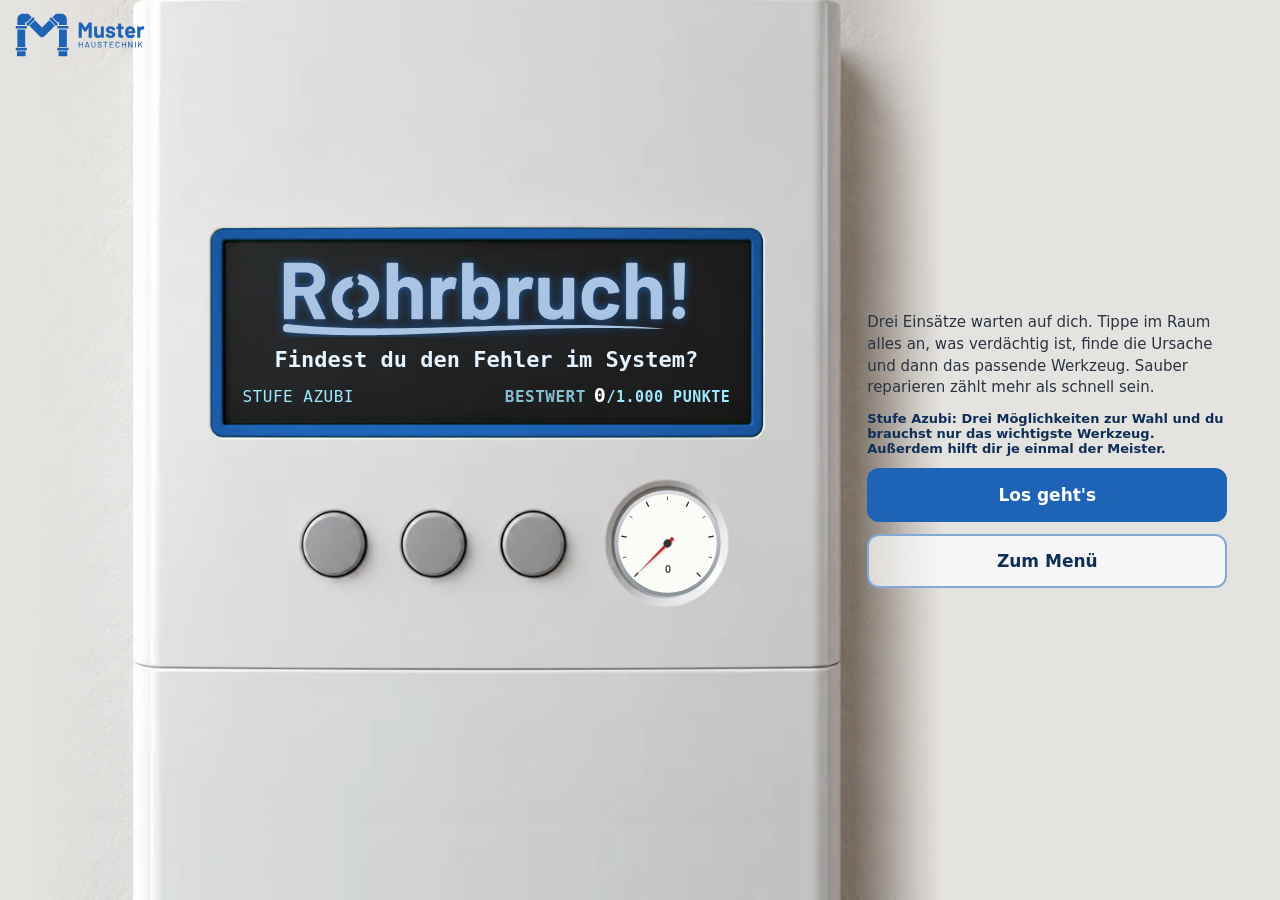
==== shk-adventure/index.html @ c81c4fd6 "Rohrbruch! – SHK-Baukasten, erste Veröffentlichung (Testphase) Co-Authored-By: Claude Opus 5.5 <nore" ====
<!doctype html>
<html lang="de">
<head>
<meta charset="utf-8">
<meta name="viewport" content="width=device-width, initial-scale=1, viewport-fit=cover">
<meta name="theme-color" content="#1E63B5">
<title>Rohrbruch</title>
<link rel="stylesheet" href="rahmen.css">
<!-- Hausschrift Barlow (SIL OFL) und Schriftzug „Rohrbruch!“ liegen auf Sammlungsebene (Developer A) -->
<link rel="stylesheet" href="../schrift/barlow.css">
<link rel="stylesheet" href="rohrbruch.css">
<link rel="stylesheet" href="leben.css">
<!-- Hintergrund des Startbilds früh laden (wird in schirme.js umgefärbt) -->
<link rel="preload" as="image" href="bilder/startbild.webp">
<link rel="icon" type="image/svg+xml" href="kunde/zeichen.svg">
</head>
<body>
<script src="kunde/kunde.js"></script>
<script src="rahmen.js"></script>
<script src="../schrift/schriftzug.js"></script>
<!-- daten.js: Köpfe, Katalog, Figuren, Rahmen; daten-<ort>.js lädt spiel.js nur für die gezogenen Orte -->
<script src="daten.js"></script>
<script src="glossar.js"></script>
<script src="orte.js"></script>
<script src="teile.js"></script>
<!-- schmutz.js: Reinigen – verschmutzte Fassung je Bauteil-Zelle (erzeugt mit Material/Bilder/rohrbruch-handgriff-bilder.py) -->
<script src="schmutz.js"></script>
<script src="figuren.js"></script>
<!-- sprites.js: Lage der gestalteten Motive (Wasser, Beläge, Bedienteile) – erzeugt mit Material/Bilder/rohrbruch-handgriff-bilder.py -->
<script src="sprites.js"></script>
<script src="zeichnen.js"></script>
<!-- klang.js: Musik, Raumgeräusche, Effekte (Phase 4); leitet Rahmen.ton für eigene Aufnahmen um -->
<script src="klang.js"></script>
<script src="handgriffe.js"></script>
<script src="platzhalter.js"></script>
<script src="fahrt.js"></script>
<script src="leben.js"></script>
<script src="buch.js"></script>
<script src="spiel.js"></script>
<script src="schirme.js"></script>
<script>
// Service Worker der Sammlung (liegt eine Ebene höher, gilt für Startseite und Spiel) – auch wenn das Spiel direkt geöffnet wird
if ('serviceWorker' in navigator && location.protocol !== 'file:') navigator.serviceWorker.register('../sw.js', { scope: '../' }).catch(() => {});
</script>
</body>
</html>
---- shk-adventure/rahmen.css ----
/* Rahmen für alle Mini-Games: Spielfläche, Anzeige oben, Start- und Endbild.
   Die Farben setzt rahmen.js aus kunde/kunde.js. */
* { box-sizing: border-box; }
html, body {
  margin: 0; height: 100%; overflow: hidden;
  background: var(--dunkel, #151922); color: var(--hell, #fff);
  font-family: system-ui, -apple-system, "Segoe UI", Roboto, Arial, sans-serif;
  -webkit-tap-highlight-color: transparent; user-select: none; -webkit-user-select: none;
}
canvas#feld { position: fixed; inset: 0; width: 100%; height: 100%; display: block; touch-action: none; }

/* ---------- Anzeige oben ---------- */
#anzeige {
  position: fixed; left: 0; right: 0; top: 0; height: 48px; padding: 0 10px;
  display: flex; align-items: center; gap: 10px; pointer-events: none;
  font-weight: 700; font-size: 16px; text-shadow: 0 1px 3px rgba(0,0,0,.6);
}
#anzeige .links { flex: 1; white-space: nowrap; overflow: hidden; text-overflow: ellipsis; }
#anzeige .rechts { white-space: nowrap; font-variant-numeric: tabular-nums; }
#anzeige button, #anzeige a {
  pointer-events: auto; width: 36px; height: 36px; border-radius: 50%; border: 0;
  background: rgba(0,0,0,.35); color: #fff; font-size: 17px; cursor: pointer; padding: 0;
  display: grid; place-items: center; flex: none;
}
#anzeige button svg, #anzeige a svg { width: 20px; height: 20px; fill: none; stroke: currentColor; stroke-width: 2; stroke-linecap: round; stroke-linejoin: round; }
/* Zettel-Stil („Akten & Action“, MZ 22.10.2026): Haus-Symbol als beschrifteter Knopf „⌂ Zum Menü“, unter 420 px „⌂ Menü“.
   Passt die Kopfzeile nicht in eine Zeile (rahmen.js setzt dann die Klasse eng), stehen Spielstand und Punkte ordentlich
   zweizeilig übereinander, damit nichts überläuft oder umbricht. */
.stil-zettel #anzeige #heimKnopf { width: auto; border-radius: 18px; padding: 0 13px 0 9px; display: flex; align-items: center; gap: 6px;
  font-size: 14px; font-weight: 800; white-space: nowrap; text-shadow: none; text-decoration: none; }
.stil-zettel #heimKnopf .kurz { display: none; }
@media (max-width: 419px) {
  .stil-zettel #heimKnopf .lang { display: none; }
  .stil-zettel #heimKnopf .kurz { display: inline; }
  .stil-zettel #anzeige #heimKnopf { padding: 0 10px 0 8px; gap: 4px; }
}
@media all {
  .stil-zettel #anzeige.eng { display: grid; grid-template-columns: auto 1fr auto auto; grid-template-rows: 1fr 1fr; column-gap: 8px; row-gap: 0;
    align-items: center; font-size: 14.5px; line-height: 1.1; }
  .stil-zettel #anzeige.eng #heimKnopf, .stil-zettel #anzeige.eng button { grid-row: 1 / 3; }
  .stil-zettel #anzeige.eng #heimKnopf { grid-column: 1; }
  .stil-zettel #anzeige.eng .links { grid-column: 2; grid-row: 1; align-self: end; }
  .stil-zettel #anzeige.eng .rechts { grid-column: 2; grid-row: 2; align-self: start; }
  .stil-zettel #anzeige.eng #tonKnopf { grid-column: 3; }
  .stil-zettel #anzeige.eng #vollKnopf { grid-column: 4; }
  .stil-zettel #anzeige.eng #vollKnopf[hidden] { display: none; }
}

/* ---------- Start- und Endbild ---------- */
.schirm {
  position: fixed; inset: 0; display: flex; align-items: center; justify-content: center;
  padding: 16px; overflow-y: auto; background: rgba(0,0,0,.55);
  -webkit-backdrop-filter: blur(3px); backdrop-filter: blur(3px);
}
.schirm[hidden] { display: none; }
.karte {
  width: 100%; max-width: 400px; margin: auto; padding: 22px 22px 20px; text-align: center;
  background: var(--dunkel); border: 2px solid var(--haupt); border-radius: 18px;
  box-shadow: 0 10px 40px rgba(0,0,0,.5);
}
.karte .logo { display: block; max-width: 70%; max-height: 72px; margin: 0 auto 14px; object-fit: contain; }
.karte h1 { margin: 0 0 4px; font-size: clamp(24px, 7vw, 32px); line-height: 1.1; }
.karte .unter { margin: 0 0 12px; font-size: 16px; opacity: .85; }
.karte .anleitung { margin: 0 0 16px; font-size: 14px; line-height: 1.4; opacity: .75; }
.karte .wert { margin: 6px 0 2px; font-size: clamp(34px, 11vw, 48px); font-weight: 800; color: var(--akzent); font-variant-numeric: tabular-nums; }
.karte .wert small { font-size: .45em; font-weight: 800; margin-left: 4px; }
/* statt der Zahl ein kurzer Text (Rahmen.ende(..., { wert: '…' })) */
.karte .wert.bilanz { font-size: clamp(17px, 4.8vw, 21px); line-height: 1.3; margin: 10px 0 12px; white-space: pre-line; }
/* optionales Bild im Endbild (Rahmen.ende(..., { bild })) – auf flachen Bildschirmen weggelassen */
.karte .bild { display: block; width: 100%; height: clamp(110px, 24vh, 210px); margin: 0 0 12px; object-fit: cover; border-radius: 12px; }
.karte .bild[hidden] { display: none; }
/* gemessene Zeit als Plakette unter den Punkten */
.karte .zeit {
  display: inline-flex; align-items: center; gap: 7px; margin: 6px 0 12px; padding: 5px 14px;
  border: 1.5px solid rgba(255,255,255,.35); border-radius: 999px; font-size: 16px; font-weight: 700;
  font-variant-numeric: tabular-nums;
}
.karte .zeit[hidden] { display: none; }
.karte .zeit svg { width: 17px; height: 17px; fill: none; stroke: currentColor; stroke-width: 2.2; stroke-linecap: round; }
.karte .bestwert { margin: 0 0 14px; font-size: 14px; opacity: .75; }
.karte .bestwert.neu { opacity: 1; color: var(--akzent); font-weight: 700; }
.karte .text { margin: 0 0 16px; font-size: 15px; line-height: 1.4; }
/* Spielname (Startbild) und Bewertung (Endbild, „Profi-Mechaniker!“) als schräges Band über der oberen Kante */
#startSchirm, #endSchirm { padding-top: 36px; padding-bottom: 36px; }   /* Platz für das Band, falls die Karte höher als der Bildschirm ist */
#startSchirm .karte, #endSchirm .karte { position: relative; padding-top: 30px; }
#startSchirm .titel, #endSchirm .ueberschrift {
  position: absolute; left: 50%; top: -17px; transform: translateX(-50%) rotate(-3deg);
  max-width: 92%; margin: 0; padding: 6px 18px; border-radius: 6px;
  background: var(--haupt); color: var(--haupt-text); font-size: 19px; font-weight: 900; line-height: 1.2;
  box-shadow: 0 4px 10px rgba(0,0,0,.45); white-space: nowrap; overflow: hidden; text-overflow: ellipsis;
}
#startSchirm .titel { top: -19px; font-size: 22px; }
#startSchirm .karte { padding-top: 54px; }
#startSchirm .karte .logo { margin-bottom: 22px; }
/* Endbild: Auswertung, eine Zeile je Runde mit Balken */
.karte .auswertung { margin: 0 0 16px; padding: 10px 12px; border-radius: 14px; background: rgba(255,255,255,.07); text-align: left; }
.karte .auswertung[hidden] { display: none; }
.auswertung .kopf:empty { display: none; }
.auswertung .kopf { margin: 0 0 6px; font-size: 11px; font-weight: 800; letter-spacing: 1.5px; text-transform: uppercase; opacity: .6; text-align: center; }
.auswertung .zeile { display: grid; grid-template-columns: 1fr 70px auto; align-items: center; gap: 10px; padding: 4px 0; font-size: 13px; }
.auswertung .zeile + .zeile { border-top: 1px solid rgba(255,255,255,.08); }
.auswertung .name { opacity: .85; white-space: nowrap; overflow: hidden; text-overflow: ellipsis; }
.auswertung .name small { opacity: .7; }
.auswertung .balken { height: 6px; border-radius: 3px; background: rgba(255,255,255,.12); overflow: hidden; }
.auswertung .balken i { display: block; height: 100%; border-radius: 3px; background: var(--akzent); }
.auswertung .zahl { min-width: 64px; font-weight: 800; font-variant-numeric: tabular-nums; text-align: right; }
.auswertung .zahl small { font-weight: 600; opacity: .6; }
.auswertung .zeile.schlecht .balken i { background: #ff6b6b; }
.auswertung .zeile.schlecht .zahl { color: #ff6b6b; }
.auswertung .zeile.offen { opacity: .4; }

/* Startbild: Frage als Sprechblase, Bestwert als Tafel */
#startSchirm .unter {
  position: relative; display: inline-block; margin: 0 0 20px; padding: 10px clamp(12px, 4.5vw, 18px);
  background: #fff; color: #111; border-radius: 14px; font-size: clamp(15px, 4.8vw, 18px);   /* auf schmalen Handys kleiner, damit einzeilig */ font-weight: 800; line-height: 1.25; opacity: 1;
}
#startSchirm .unter:empty { display: none; }
#startSchirm .unter::after {
  content: ""; position: absolute; left: 50%; bottom: -9px; margin-left: -9px;
  border: 9px solid transparent; border-bottom: 0; border-top-color: #fff;
}
.besttafel { margin: 0 0 14px; padding: 10px 12px; border-radius: 14px; background: rgba(255,255,255,.07); }
.besttafel[hidden] { display: none; }
.besttafel .name { font-size: 11px; font-weight: 800; letter-spacing: 1.5px; text-transform: uppercase; opacity: .6; }
.besttafel .zahl { margin-top: 2px; font-size: 30px; font-weight: 800; line-height: 1.1; color: var(--akzent); font-variant-numeric: tabular-nums; }
.besttafel .zahl small { font-size: .5em; color: var(--hell); opacity: .7; margin-left: 2px; }
.karte .quellen { margin: 12px 0 0; font-size: 11px; line-height: 1.35; opacity: .5; }
.karte .quellen:empty { display: none; }
.knopf {
  display: block; width: 100%; margin: 8px 0 0; padding: 13px 16px; border-radius: 12px;
  border: 2px solid var(--haupt); background: var(--haupt); color: var(--haupt-text);
  font: inherit; font-size: 17px; font-weight: 700; text-decoration: none; cursor: pointer;
}
.knopf.zweit { background: transparent; color: var(--hell); }

/* ---------- Animationen (dezent) ---------- */
/* Start- und Endbild: Logo springt herein und schwebt leicht, der Rest gleitet nacheinander hoch */
@keyframes einGleiten { from { opacity: 0; transform: translateY(14px); } }
@keyframes logoRein {
  0% { opacity: 0; transform: scale(.7) rotate(-4deg); }
  60% { opacity: 1; transform: scale(1.06) rotate(1deg); }
  100% { transform: none; }
}
@keyframes atmen { 50% { transform: scale(1.035); } }
@keyframes glanz { from { left: -60%; } to { left: 130%; } }
@keyframes bandRein {
  0% { opacity: 0; transform: translateX(-50%) rotate(-14deg) scale(1.7); }
  70% { opacity: 1; transform: translateX(-50%) rotate(-1deg) scale(.95); }
  100% { transform: translateX(-50%) rotate(-3deg); }
}
/* danach pulsiert das Band dauerhaft: wird etwas größer, wippt leicht und leuchtet (wie die gelbe Fläche im Menü) */
@keyframes bandPuls {
  0%, 100% { transform: translateX(-50%) rotate(-3deg) scale(1); box-shadow: 0 4px 10px rgba(0,0,0,.45); }
  50% { transform: translateX(-50%) rotate(-1deg) scale(1.08); box-shadow: 0 4px 10px rgba(0,0,0,.45), 0 0 24px 3px color-mix(in srgb, var(--haupt) 55%, transparent); }
}
.schirm:not([hidden]) .karte { animation: einGleiten .35s ease-out both; }
.schirm:not([hidden]) .karte > :not(.logo):not(.ueberschrift):not(.titel) { animation: einGleiten .45s ease-out both; }
.schirm:not([hidden]) .karte > :nth-child(2) { animation-delay: .12s; }
.schirm:not([hidden]) .karte > :nth-child(3) { animation-delay: .19s; }
.schirm:not([hidden]) .karte > :nth-child(4) { animation-delay: .26s; }
.schirm:not([hidden]) .karte > :nth-child(5) { animation-delay: .33s; }
.schirm:not([hidden]) .karte > :nth-child(6) { animation-delay: .40s; }
.schirm:not([hidden]) .karte > :nth-child(7) { animation-delay: .47s; }
.schirm:not([hidden]) .karte > :nth-child(n+8) { animation-delay: .54s; }
.schirm:not([hidden]) .karte .logo { animation: logoRein .7s cubic-bezier(.2,.9,.3,1.3) both; }
#startSchirm:not([hidden]) .titel, #endSchirm:not([hidden]) .ueberschrift {
  animation: bandRein .6s .25s cubic-bezier(.2,.9,.3,1.2) both, bandPuls 2.2s 1s ease-in-out infinite;
}

/* Knöpfe: heben sich beim Überfahren, geben beim Drücken nach; der Hauptknopf „atmet“ und glänzt */
.knopf { position: relative; overflow: hidden; transition: transform .15s, box-shadow .15s, background-color .15s; }
.knopf:hover { transform: translateY(-2px); box-shadow: 0 6px 16px rgba(0,0,0,.35); }
.knopf.zweit:hover { background: rgba(255,255,255,.06); }
.knopf:active { transform: scale(.97); box-shadow: none; }
.schirm:not([hidden]) .knopf:not(.zweit) { animation: einGleiten .45s .4s ease-out both, atmen 2.4s 1.2s ease-in-out infinite; }
.knopf:not(.zweit)::after {
  content: ""; position: absolute; top: 0; bottom: 0; width: 40%; left: -60%; pointer-events: none;
  background: linear-gradient(100deg, transparent, rgba(255,255,255,.55), transparent);
  animation: glanz 3.2s 1.5s ease-in-out infinite;
}
#anzeige button, #anzeige a { transition: transform .15s, background-color .15s; }
#anzeige button:hover, #anzeige a:hover { transform: scale(1.1); background: rgba(0,0,0,.5); }
#anzeige button:active, #anzeige a:active { transform: scale(.92); }

/* Wer weniger Bewegung eingestellt hat, bekommt keine Animationen */
@media (prefers-reduced-motion: reduce) {
  *, *::before, *::after { animation: none !important; transition: none !important; }
  /* Zettel-Stil: Zettel und Knöpfe nur kurz einblenden (keine Bildpause, kein Zoom) */
  .stil-zettel .schirm:not([hidden]) .zettel, .stil-zettel .schirm:not([hidden]) .knoepfe { animation: einblenden .25s ease-out both !important; }
}

/* Hohe Bildschirme (Handy hochkant): Karte höher, mehr Luft zwischen den Teilen */
@media (min-height: 680px) {
  .karte { padding: 34px 24px 30px; }
  .karte .logo { margin-bottom: 26px; }
  #startSchirm .karte .logo { margin-bottom: 34px; }
  .karte h1 { margin-bottom: 8px; }
  .karte .unter { margin-bottom: 22px; }
  .karte .anleitung { margin-bottom: 30px; line-height: 1.5; }
  .karte .text { margin-bottom: 16px; }
  .karte .bestwert { margin-bottom: 24px; }
  #startSchirm .unter { margin-bottom: 24px; }
  .besttafel { margin-bottom: 24px; }
  .knopf { margin-top: 14px; padding: 15px 16px; }
}

/* Kleine Fenster (z. B. flach eingebettet): alles kompakter */
@media (max-height: 520px) {
  .karte { padding: 14px 18px; }
  .karte .logo { max-height: 44px; margin-bottom: 8px; }
  #startSchirm .karte { padding-top: 34px; }
  #startSchirm .karte .logo { margin-bottom: 10px; }
  .karte .unter, #startSchirm .unter { margin-bottom: 8px; }
  #startSchirm .unter { padding: 6px 14px; font-size: 15px; }
  .besttafel { margin-bottom: 8px; padding: 6px 10px; }
  .besttafel .zahl { font-size: 22px; }
  .karte .anleitung { margin-bottom: 10px; }
  .karte .wert { font-size: 32px; }
  .karte .wert.bilanz { font-size: 17px; margin: 4px 0 6px; }
  .karte .bild { display: none; }
  .knopf { padding: 9px 14px; font-size: 15px; }
  .karte .auswertung { margin-bottom: 8px; padding: 6px 10px; }
  .auswertung .zeile { padding: 1px 0; font-size: 12px; }
}

/* ---------- Stil „Notizzettel“ (kunde.js: stil: 'zettel' – Sammlung „Akten & Action“, MZ 20.10.2026) ----------
   Gemaltes Bild bildschirmfüllend, Logo auf eigenem weißen Schild oben links, Texte auf einem schrägen Zettel
   mit Klebestreifen, Knöpfe unten. Ohne stil gelten nur die Regeln oben (Autohaus unverändert). */
.stil-zettel .schirm {
  display: grid; grid-template: "logo" auto "zettel" auto "." 1fr "knoepfe" auto / 100%;   /* Zettel oben (ruhige Bildfläche), Bildmitte frei */
  justify-items: center; align-items: center;
  background: var(--dunkel); -webkit-backdrop-filter: none; backdrop-filter: none; overflow: hidden auto;
}
.stil-zettel .schirm[hidden] { display: none; }
.stil-zettel #startSchirm, .stil-zettel #endSchirm { padding: 14px 16px calc(18px + env(safe-area-inset-bottom)); }
.stil-zettel .hintergrund { position: fixed; inset: 0; width: 100%; height: 100%; object-fit: cover; object-position: 50% 45%; z-index: -1; }
.stil-zettel .hintergrund[hidden] { display: none; }
/* Logo auf Mappen im Bild (rahmen.js: bildFlaechen): eigene Ebene über dem Bild, gleicher Ausschnitt und gleiche Kamerafahrt */
.stil-zettel .logoebene { position: fixed; inset: 0; z-index: -1; pointer-events: none; overflow: hidden; }
.stil-zettel .logoebene canvas { position: absolute; display: block; }
.stil-zettel .logoschild {
  grid-area: logo; justify-self: start; padding: 8px 12px; border-radius: 10px; background: #fff;
  box-shadow: 0 4px 14px rgba(0,0,0,.3);
}
.stil-zettel .logoschild .logo { display: block; width: clamp(96px, 28vw, 140px); height: auto; }
.stil-zettel .zettel {
  grid-area: zettel; position: relative; width: min(100%, 350px); margin: 26px 0 22px; padding: 30px 24px 20px;
  background: linear-gradient(170deg, #fffdf4, #f7efd6); color: var(--dunkel); text-align: center; border-radius: 3px;
  box-shadow: 0 16px 30px rgba(0,0,0,.38), 0 2px 5px rgba(0,0,0,.2); transform: rotate(-3deg);
}
/* Klebestreifen oben */
.stil-zettel .zettel::before {
  content: ""; position: absolute; top: -14px; left: 50%; width: 112px; height: 30px; margin-left: -56px;
  background: rgba(255,255,255,.6); border: 1px solid rgba(0,0,0,.05); box-shadow: 0 1px 3px rgba(0,0,0,.18);
  transform: rotate(4deg);
}
.stil-zettel #startSchirm .titel, .stil-zettel #endSchirm .ueberschrift {
  position: static; transform: none; max-width: none; margin: 0 0 10px; padding: 0; border-radius: 0;
  background: none; box-shadow: none; color: var(--dunkel); white-space: normal; overflow: visible;
  font-family: Georgia, "Times New Roman", Times, serif; font-style: italic; font-weight: 700;
  font-size: clamp(30px, 9vw, 40px); line-height: 1.1; animation: none;
}
.stil-zettel #startSchirm .unter {
  display: block; margin: 0 0 12px; padding: 0; background: none; color: var(--dunkel); border-radius: 0;
  font-size: clamp(16px, 4.6vw, 18px); font-weight: 800; line-height: 1.3;
}
.stil-zettel #startSchirm .unter::after { content: none; }
.stil-zettel .anleitung { margin: 0 0 14px; font-size: 14px; line-height: 1.45; opacity: .8; }
.stil-zettel .besttafel { margin: 0; padding: 8px 0 0; border-top: 1.5px dashed rgba(0,0,0,.18); border-radius: 0; background: none; font-size: 15px; }
.stil-zettel .besttafel .name { display: inline; font-size: inherit; letter-spacing: 0; text-transform: none; font-weight: 600; opacity: .8; }
.stil-zettel .besttafel .zahl { display: inline; margin: 0; font-size: inherit; font-weight: 800; color: var(--dunkel); }
.stil-zettel .besttafel .zahl small { font-size: inherit; color: inherit; opacity: 1; margin: 0; }
.stil-zettel .quellen { margin: 10px 0 0; font-size: 10px; opacity: .55; }
.stil-zettel .quellen:empty { display: none; }
.stil-zettel .wert { margin: 2px 0 2px; font-size: clamp(56px, 17vw, 74px); font-weight: 800; line-height: 1; color: var(--dunkel); font-variant-numeric: tabular-nums; }
.stil-zettel .wert.bilanz { margin: 4px 0 6px; font-size: clamp(17px, 4.8vw, 20px); font-weight: 800; line-height: 1.35; white-space: pre-line; }
.stil-zettel .vonzeile { margin: 0 0 12px; font-size: 15px; font-weight: 600; opacity: .8; }
.stil-zettel .vonzeile:empty { display: none; }
.stil-zettel .zettel .text { margin: 0 0 8px; font-family: Georgia, "Times New Roman", Times, serif; font-style: italic; font-size: 15px; opacity: .75; }
.stil-zettel .zettel .text:empty { display: none; }
.stil-zettel .zettel .bestwert { margin: 0; padding-top: 8px; border-top: 1.5px dashed rgba(0,0,0,.18); font-size: 13px; opacity: .75; }
.stil-zettel .zettel .bestwert.neu { opacity: 1; font-weight: 800; }
.stil-zettel .zettel .bild, .stil-zettel .zettel .zeit { display: none; }
.stil-zettel .knoepfe { grid-area: knoepfe; width: min(100%, 360px); display: flex; flex-direction: column; gap: 10px; }
.stil-zettel .knoepfe .knopf { margin: 0; text-align: center; box-shadow: 0 6px 16px rgba(0,0,0,.32); }
.stil-zettel .knoepfe .knopf[hidden] { display: none; }
.stil-zettel .knoepfe .knopf.zweit { background: #fff; color: var(--dunkel); border-color: #fff; }
.stil-zettel .knoepfe .knopf.zweit:hover { background: #f1f1f1; }
/* Auftritt: Zettel wird aufgeklebt, Klebestreifen kommt danach */
@keyframes aufkleben {
  0% { opacity: 0; transform: translateY(-36px) rotate(-10deg) scale(1.08); }
  60% { opacity: 1; transform: translateY(4px) rotate(-2deg) scale(.99); }
  100% { transform: rotate(-3deg); }
}
@keyframes klebeband { from { opacity: 0; transform: rotate(4deg) scaleX(.3); } }
@keyframes einblenden { from { opacity: 0; } }
.stil-zettel .schirm:not([hidden]) .hintergrund, .stil-zettel .schirm:not([hidden]) .logoebene { animation: einblenden .5s ease-out both; }
.stil-zettel .schirm:not([hidden]) .logoschild { animation: einGleiten .4s .05s ease-out both; }
.stil-zettel .schirm:not([hidden]) .zettel { animation: aufkleben .6s .15s cubic-bezier(.2,.9,.3,1.2) both; }
.stil-zettel .schirm:not([hidden]) .zettel::before { animation: klebeband .3s .7s ease-out both; }
.stil-zettel .schirm:not([hidden]) .knopf.zweit { animation: einGleiten .45s .5s ease-out both; }
/* Querformat: Logo und Knöpfe links, Zettel rechts – die Bildmitte bleibt frei */
@media (orientation: landscape) and (min-width: 600px) {
  .stil-zettel .schirm { grid-template: "logo zettel" auto ". zettel" 1fr "knoepfe zettel" auto / minmax(220px, 300px) 1fr; justify-items: start; }
  .stil-zettel .zettel { justify-self: end; width: min(360px, 46vw); margin: 18px 3vw 10px 0; }
  .stil-zettel .knoepfe { width: 100%; }
}
/* Flache Fenster (Handy quer, flach eingebettet): enger */
@media (max-height: 520px) {
  .stil-zettel #startSchirm, .stil-zettel #endSchirm { padding: 10px 14px 12px; }
  .stil-zettel .logoschild { padding: 6px 10px; }
  .stil-zettel .logoschild .logo { width: 96px; }
  .stil-zettel .zettel { padding: 20px 18px 12px; }
  .stil-zettel #startSchirm .titel, .stil-zettel #endSchirm .ueberschrift { font-size: 28px; margin-bottom: 6px; }
  .stil-zettel #startSchirm .unter { font-size: 15px; margin-bottom: 8px; }
  .stil-zettel .anleitung { font-size: 12.5px; margin-bottom: 8px; line-height: 1.35; }
  .stil-zettel .wert { font-size: 46px; }
  .stil-zettel .vonzeile { margin-bottom: 6px; font-size: 14px; }
  .stil-zettel .knoepfe { gap: 8px; }
}
/* Zettel-Stil ruhig: Hauptknopf glänzt, „atmet“ aber nicht (kein Pulsieren, MZ 20.10.2026) */
.stil-zettel .schirm:not([hidden]) .knopf:not(.zweit) { animation: einGleiten .45s .4s ease-out both; }
/* kleine Zusatzzeile unter Punkten/Zeit (Rahmen.ende(..., { zeile })), z. B. Fristen-Bilanz beim Sieger */
.stil-zettel .bilanzzeile { margin: -6px 0 12px; font-size: 13px; line-height: 1.35; opacity: .75; }
.stil-zettel .bilanzzeile:empty { display: none; }
/* Querformat ab 500px Breite: Zettel rechts (auch kleine Handys quer, z. B. 568×320) */
@media (orientation: landscape) and (min-width: 500px) {
  .stil-zettel .schirm { grid-template: "logo zettel" auto ". zettel" 1fr "knoepfe zettel" auto / minmax(190px, 300px) 1fr; justify-items: start; }
  .stil-zettel .zettel { justify-self: end; width: min(400px, 54vw); margin: 18px 3vw 10px 12px; }
  .stil-zettel .knoepfe { width: 100%; }
}
/* Sehr niedrige Fenster (Handy quer, ≤ 400px hoch): Zettel und Knöpfe kompakt, damit alles ohne Scrollen passt */
@media (max-height: 400px) {
  .stil-zettel #startSchirm, .stil-zettel #endSchirm { padding: 8px 12px 10px; }
  .stil-zettel .logoschild { padding: 5px 8px; }
  .stil-zettel .logoschild .logo { width: 84px; }
  .stil-zettel .zettel { padding: 16px 14px 8px; margin: 12px 2vw 6px 10px; }
  .stil-zettel .zettel::before { top: -11px; width: 84px; height: 22px; margin-left: -42px; }
  .stil-zettel #startSchirm .titel, .stil-zettel #endSchirm .ueberschrift { font-size: 24px; margin-bottom: 4px; }
  .stil-zettel #startSchirm .unter { font-size: 14px; margin-bottom: 5px; }
  .stil-zettel .anleitung { font-size: 11.5px; line-height: 1.3; margin-bottom: 6px; }
  .stil-zettel .besttafel { padding-top: 5px; font-size: 13px; }
  .stil-zettel .wert { font-size: 40px; }
  .stil-zettel .wert.bilanz { font-size: 16px; }
  .stil-zettel .vonzeile { font-size: 13px; margin-bottom: 8px; }
  .stil-zettel .bilanzzeile { font-size: 12px; margin-bottom: 6px; }
  .stil-zettel .zettel .text { font-size: 13px; margin-bottom: 4px; }
  .stil-zettel .zettel .bestwert { padding-top: 4px; font-size: 12px; }
  .stil-zettel .knoepfe { gap: 6px; }
  .stil-zettel .knoepfe .knopf { padding: 8px 12px; font-size: 15px; }
}
/* Kleine Handys hochkant (z. B. 320×568): etwas enger, damit die Knöpfe ohne Scrollen passen */
@media (orientation: portrait) and (max-height: 620px) {
  .stil-zettel .zettel { margin: 18px 0 12px; padding: 24px 18px 14px; }
  .stil-zettel #startSchirm .titel, .stil-zettel #endSchirm .ueberschrift { font-size: 28px; margin-bottom: 6px; }
  .stil-zettel .wert { font-size: 48px; }
  .stil-zettel .knoepfe { gap: 8px; }
  .stil-zettel .knoepfe .knopf { padding: 11px 14px; }
}
/* Klebestreifen deutlicher (MZ, 21.10.2026): mattes, leicht gelbliches Klebeband mit feiner Randlinie,
   abgerissenen (gezackten) Enden und dezentem Schatten – auf heller und dunkler Fläche erkennbar */
.stil-zettel .zettel::before, .stil-zettel .zettel::after {
  --band: polygon(3% 0, 97% 0, 100% 12%, 96.5% 25%, 100% 38%, 97% 50%, 100% 63%, 96.5% 76%, 100% 88%, 97% 100%,
                  3% 100%, 0 88%, 3.5% 76%, 0 63%, 3% 50%, 0 38%, 3.5% 25%, 0 12%);
  content: ""; position: absolute; top: -15px; left: 50%; width: 118px; height: 32px; margin-left: -59px;
  border: 0; box-shadow: none; -webkit-clip-path: var(--band); clip-path: var(--band); transform: rotate(4deg);
}
.stil-zettel .zettel::before {
  z-index: 2;
  background:
    linear-gradient(180deg, rgba(110,98,62,.45) 0 1px, transparent 1px calc(100% - 1px), rgba(110,98,62,.45) calc(100% - 1px)),
    linear-gradient(90deg, rgba(255,255,255,.18), rgba(255,255,255,0) 30%, rgba(255,255,255,.12) 70%, rgba(255,255,255,0)),
    linear-gradient(180deg, rgba(251,246,220,.9), rgba(240,231,196,.88));
}
/* Schatten des Klebebands: gleiche Form, etwas versetzt und weich */
.stil-zettel .zettel::after {
  z-index: 1; margin-top: 2px; margin-left: -58px; background: rgba(0,0,0,.28); filter: blur(1.2px);
}
.stil-zettel .schirm:not([hidden]) .zettel::after { animation: klebeband .3s .7s ease-out both; }
@media (max-height: 400px) {
  .stil-zettel .zettel::before, .stil-zettel .zettel::after { top: -12px; width: 90px; height: 24px; margin-left: -45px; }
  .stil-zettel .zettel::after { margin-left: -44px; }
}
/* Endbild-Zettel: kleine Dachzeile über der Bewertung und hervorgehobener Hinweis (z. B. Level freigeschaltet) */
.stil-zettel .dachzeile { margin: 0 0 4px; font-size: 12px; font-weight: 800; letter-spacing: 1px; text-transform: uppercase; opacity: .6; }
.stil-zettel .dachzeile:empty, .stil-zettel .hinweis:empty { display: none; }
.stil-zettel .hinweis {
  display: inline-block; margin: 0 0 12px; padding: 5px 12px; border-radius: 999px;
  background: var(--haupt); color: var(--haupt-text); font-size: 14px; font-weight: 800;
}
@media (max-height: 400px) { .stil-zettel .hinweis { margin-bottom: 6px; padding: 3px 10px; font-size: 12.5px; } }
/* Spielname auf dem Zettel in der Markenfarbe (abgedunkelt für genug Kontrast, berechnet in rahmen.js) */
.stil-zettel #startSchirm .titel { color: var(--titel-farbe, var(--dunkel)); }
/* Bewertung im Endbild in derselben Markenfarbe wie der Spielname im Startbild (MZ, 22.10.2026) */
.stil-zettel #endSchirm .ueberschrift { color: var(--titel-farbe, var(--dunkel)); }
/* Bildpause (MZ, 23.10.2026; rahmen.js: bildpause): zuerst nur das gestaltete Bild mit langsamer Kamerafahrt, dann legt sich
   der Zettel hinein, die Knöpfe kommen mit. Unsichtbar statt ausgeblendet, damit sich nichts verschiebt; Tippen überspringt. */
@keyframes kamerafahrt { from { transform: scale(1); } to { transform: scale(1.05); } }
.stil-zettel .schirm.fahrt:not([hidden]) .hintergrund, .stil-zettel .schirm.fahrt:not([hidden]) .logoebene { animation: einblenden .6s ease-out both, kamerafahrt 5s cubic-bezier(.3,.15,.35,1) both; }
/* nach der Fahrt ist der Zoom in die Logo-Zeichnung übernommen (scharf), die Ebene selbst bleibt unvergrößert */
.stil-zettel .schirm:not([hidden]) .logoebene.gebacken { animation: none; }
.stil-zettel .schirm.bildpause:not([hidden]) .zettel, .stil-zettel .schirm.bildpause:not([hidden]) .knoepfe { visibility: hidden; }
.stil-zettel .schirm.bildpause:not([hidden]) .zettel, .stil-zettel .schirm.bildpause:not([hidden]) .zettel::before,
.stil-zettel .schirm.bildpause:not([hidden]) .knoepfe .knopf { animation: none; }
.stil-zettel .schirm.bildpause { cursor: pointer; }
/* ---------- Stil „Prüfprotokoll“ (kunde.js: stil: 'protokoll' – Sammlung „entSPANNUNG“, MZ 23.10.2026) ----------
   Gestaltetes Bild bildschirmfüllend und abgedunkelt, Logo allein auf weißem Schild oben rechts, Texte auf einem Klemmbrett
   mit Klammer (Kopfzeile mit Linie in der Hausfarbe), im Endbild ein schräger Stempel, Humor-Figur am Rand, Knöpfe unten
   (Hauptknopf farben.knopf, zweiter Knopf weiß). Bildpause wie beim Zettel: zuerst nur das Bild, dann kommt das Klemmbrett.
   Alle Regeln hängen an .stil-protokoll – Autohaus und Zettel-Stil bleiben unverändert. */
.stil-protokoll body { font-family: "Titillium Web", "Segoe UI", system-ui, -apple-system, Roboto, Arial, sans-serif; }
.stil-protokoll #anzeige #heimKnopf { width: auto; border-radius: 18px; padding: 0 13px 0 9px; display: flex; align-items: center; gap: 6px;
  font-size: 14px; font-weight: 700; white-space: nowrap; text-shadow: none; text-decoration: none; }
.stil-protokoll #heimKnopf .kurz { display: none; }
@media (max-width: 419px) {
  .stil-protokoll #heimKnopf .lang { display: none; }
  .stil-protokoll #heimKnopf .kurz { display: inline; }
  .stil-protokoll #anzeige #heimKnopf { padding: 0 10px 0 8px; gap: 4px; }
}
.stil-protokoll #anzeige.eng { display: grid; grid-template-columns: auto 1fr auto auto; grid-template-rows: 1fr 1fr; column-gap: 8px; row-gap: 0;
  align-items: center; font-size: 14.5px; line-height: 1.1; }
.stil-protokoll #anzeige.eng #heimKnopf, .stil-protokoll #anzeige.eng button { grid-row: 1 / 3; }
.stil-protokoll #anzeige.eng #heimKnopf { grid-column: 1; }
.stil-protokoll #anzeige.eng .links { grid-column: 2; grid-row: 1; align-self: end; }
.stil-protokoll #anzeige.eng .rechts { grid-column: 2; grid-row: 2; align-self: start; }
.stil-protokoll #anzeige.eng #tonKnopf { grid-column: 3; }
.stil-protokoll #anzeige.eng #vollKnopf { grid-column: 4; }
.stil-protokoll #anzeige.eng #vollKnopf[hidden] { display: none; }

/* Aufbau: Logo-Schild oben rechts, Klemmbrett, freie Fläche mit Figur, Knöpfe unten */
.stil-protokoll .schirm {
  display: grid; grid-template: "logo" auto "blatt" auto "figur" minmax(0, 1fr) "knoepfe" auto / 100%;
  justify-items: center; align-items: center;
  background: var(--dunkel); -webkit-backdrop-filter: none; backdrop-filter: none; overflow: hidden auto;
}
.stil-protokoll .schirm[hidden] { display: none; }
.stil-protokoll #startSchirm, .stil-protokoll #endSchirm { padding: 12px 16px calc(16px + env(safe-area-inset-bottom)); }
.stil-protokoll .hintergrund { position: fixed; inset: 0; width: 100%; height: 100%; object-fit: cover; object-position: 50% 45%; z-index: -1; }
.stil-protokoll .hintergrund[hidden] { display: none; }
.stil-protokoll .logoebene { position: fixed; inset: 0; z-index: -1; pointer-events: none; overflow: hidden; }
.stil-protokoll .abdunkeln { position: fixed; inset: 0; z-index: -1; pointer-events: none; background: rgba(12,14,18,.42); transition: opacity .6s ease-out; }
.stil-protokoll .schirm.bildpause .abdunkeln { opacity: 0; }
/* Logo-Schild oben links (MZ, 23.10.2026; vorher rechts), Abstand zum Rand wie bisher, safe-area beachtet */
.stil-protokoll .logoschild {
  grid-area: logo; justify-self: start; margin-left: env(safe-area-inset-left, 0px); padding: 6px 10px; border-radius: 8px; background: #fff;
  box-shadow: 0 4px 14px rgba(0,0,0,.3);
}
.stil-protokoll .logoschild .logo { display: block; width: clamp(78px, 22vw, 112px); height: auto; }

/* Klemmbrett: graue Platte, darauf das weiße Blatt, oben die Klammer */
.stil-protokoll .blatt {
  grid-area: blatt; position: relative; width: min(100%, 370px); margin: 26px 0 14px; padding: 7px;
  border-radius: 12px; background: linear-gradient(160deg, #6a6a6a, #4d4d4d); box-shadow: 0 14px 30px rgba(0,0,0,.45), 0 2px 5px rgba(0,0,0,.25);
}
.stil-protokoll .klammer {
  position: absolute; z-index: 2; top: -15px; left: 50%; width: 112px; height: 36px; margin-left: -56px;
  border-radius: 7px 7px 12px 12px; background: linear-gradient(#a9a9a9, #747474 55%, #5c5c5c);
  box-shadow: 0 3px 6px rgba(0,0,0,.35), inset 0 1px 0 rgba(255,255,255,.45);
}
.stil-protokoll .klammer::before {   /* Öse oben */
  content: ""; position: absolute; left: 50%; top: 6px; width: 30px; height: 9px; margin-left: -15px; border-radius: 5px;
  background: #3c3c3c; box-shadow: inset 0 2px 2px rgba(0,0,0,.5), 0 1px 0 rgba(255,255,255,.35);
}
.stil-protokoll .papier {
  position: relative; padding: 32px 18px 14px; border-radius: 4px; background: #fff; color: var(--dunkel); text-align: left;
  box-shadow: inset 0 0 0 1px rgba(0,0,0,.04);
}
.stil-protokoll .kopfzeile {
  display: flex; justify-content: space-between; gap: 10px; margin: 0 0 10px; padding-bottom: 4px;
  border-bottom: 2px solid var(--haupt); font-size: 10.5px; font-weight: 600; letter-spacing: .7px; text-transform: uppercase; color: #888;
}
.stil-protokoll #startSchirm .titel, .stil-protokoll #endSchirm .ueberschrift {
  position: static; transform: none; max-width: none; margin: 0; padding: 0; border-radius: 0; background: none; box-shadow: none;
  white-space: normal; overflow: visible; animation: none; color: var(--titel-farbe, #575757);
}
.stil-protokoll #startSchirm .titel { font-size: clamp(28px, 8.4vw, 34px); font-weight: 700; line-height: 1.05; }
.stil-protokoll #startSchirm .unter {
  display: block; margin: 6px 0 10px; padding: 0; background: none; border-radius: 0; color: var(--dunkel);
  font-size: clamp(15.5px, 4.4vw, 17px); font-weight: 700; line-height: 1.3;
}
.stil-protokoll #startSchirm .unter::after { content: none; }
.stil-protokoll .anleitung { margin: 0 0 12px; font-size: 13.5px; line-height: 1.42; color: #555; opacity: 1; }
/* Zeilen des Protokolls: Bezeichnung links, Wert rechts, gepunktete Linie */
.stil-protokoll .besttafel, .stil-protokoll .feld, .stil-protokoll .papier .bestwert {
  display: flex; justify-content: space-between; align-items: baseline; gap: 10px; margin: 0; padding: 5px 0;
  border-radius: 0; background: none; border-bottom: 1px dotted #bbb; font-size: 13.5px; color: #444; opacity: 1;
}
.stil-protokoll .besttafel[hidden] { display: none; }
.stil-protokoll .besttafel .name { font-size: inherit; letter-spacing: 0; text-transform: none; font-weight: 400; opacity: 1; }
.stil-protokoll .besttafel .zahl, .stil-protokoll .feld b, .stil-protokoll .papier .bestwert b {
  margin: 0; font-size: inherit; font-weight: 700; line-height: inherit; color: var(--dunkel); white-space: nowrap;
}
.stil-protokoll .besttafel .zahl small { font-size: inherit; color: inherit; opacity: 1; margin: 0; }
.stil-protokoll .papier .bestwert.neu { color: var(--dunkel); font-weight: 700; }
.stil-protokoll .papier .bestwert.neu b { background: linear-gradient(transparent 55%, color-mix(in srgb, var(--haupt) 70%, transparent) 55%); }
.stil-protokoll .quellen { margin: 8px 0 0; font-size: 10px; line-height: 1.35; color: #777; }
.stil-protokoll .quellen:empty { display: none; }
/* Endbild */
/* Bewertung und Stempel in einer Zeile (MZ, 23.10.2026): Stempel rechts neben der Bewertung, Kopfzeile und Punkte bleiben frei;
   lange Bewertungen brechen um, statt unter den Stempel zu laufen */
.stil-protokoll .bewertung { display: flex; align-items: center; justify-content: space-between; gap: 10px; min-height: 46px; }
.stil-protokoll #endSchirm .ueberschrift { flex: 1 1 auto; min-width: 0; font-size: clamp(21px, 6vw, 24px); font-weight: 700; line-height: 1.12; }
.stil-protokoll .papier .wert { margin: 6px 0 0; font-size: clamp(50px, 15vw, 60px); font-weight: 700; line-height: 1; color: var(--dunkel); font-variant-numeric: tabular-nums; }
.stil-protokoll .papier .wert small { margin-left: 6px; font-size: 16px; font-weight: 600; color: #888; }
.stil-protokoll .papier .wert.bilanz { font-size: 18px; line-height: 1.35; white-space: pre-line; }
.stil-protokoll .vonzeile, .stil-protokoll .bilanzzeile { margin: 4px 0 0; font-size: 13px; color: #666; }
.stil-protokoll .vonzeile:empty, .stil-protokoll .bilanzzeile:empty, .stil-protokoll .dachzeile:empty, .stil-protokoll .hinweis:empty { display: none; }
.stil-protokoll .dachzeile { margin: 0 0 2px; font-size: 11px; font-weight: 700; letter-spacing: .8px; text-transform: uppercase; color: #888; }
.stil-protokoll .hinweis { display: inline-block; margin: 6px 0 0; padding: 3px 10px; border-radius: 999px; background: var(--haupt); color: var(--haupt-text); font-size: 13px; font-weight: 700; }
.stil-protokoll .felder { margin-top: 10px; }
.stil-protokoll .felder:empty { margin-top: 6px; }
.stil-protokoll .papier .text { margin: 10px 0 2px; font-size: 13px; line-height: 1.4; color: #555; }
.stil-protokoll .papier .text:empty { display: none; }
.stil-protokoll .papier .bild, .stil-protokoll .papier .zeit { display: none; }
.stil-protokoll .papier .auswertung { margin: 10px 0 0; padding: 8px 10px; border-radius: 6px; background: #f4f4f4; }
.stil-protokoll .auswertung .zeile + .zeile { border-top-color: rgba(0,0,0,.08); }
.stil-protokoll .auswertung .balken { background: rgba(0,0,0,.1); }
/* Stempel je Bewertung: GEPRÜFT grün, MIT MÄNGELN bernstein, MÄNGEL rot */
.stil-protokoll .stempel {
  position: relative; flex: none; z-index: 1; margin: 4px 2px 4px 0; padding: 3px 9px; border: 3px solid currentColor; border-radius: 6px;
  background: rgba(255,255,255,.72); color: #2e9a44; font-size: 14px; font-weight: 700; letter-spacing: 1px; line-height: 1.15;
  text-transform: uppercase; white-space: nowrap; transform: rotate(-8deg); pointer-events: none;
  box-shadow: inset 0 0 0 1px rgba(255,255,255,.6);
}
.stil-protokoll .stempel[hidden] { display: none; }
.stil-protokoll .stempel.mittel { color: #c27c00; }
.stil-protokoll .stempel.schlecht { color: #c62828; }
/* Humor-Figur am Rand (Start links, Ende rechts) in der freien Fläche über den Knöpfen; zu wenig Platz: keine Figur */
.stil-protokoll .figurplatz { grid-area: figur; justify-self: stretch; align-self: stretch; position: relative; min-height: 0; pointer-events: none;
  container-type: size; }
.stil-protokoll .figur { position: absolute; bottom: 0; left: 2px; height: calc(min(100%, 230px) * var(--figur-f, 1)); width: auto; filter: drop-shadow(0 6px 10px rgba(0,0,0,.45)); }
.stil-protokoll #endSchirm .figur { left: auto; right: 2px; }
.stil-protokoll .figur[hidden] { display: none; }
@container (max-height: 70px) { .stil-protokoll .figur { display: none; } }
/* Titillium Web gibt es in 400/600/700/900: Stellen mit 800 aus dem Grundstil auf 700 */
.stil-protokoll .auswertung .kopf, .stil-protokoll .auswertung .zahl, .stil-protokoll .hinweis { font-weight: 700; }
/* Knöpfe: Hauptknopf in farben.knopf, zweiter weiß – rund wie auf der Website */
.stil-protokoll .knoepfe { grid-area: knoepfe; width: min(100%, 370px); display: flex; flex-direction: column; gap: 10px; }
.stil-protokoll .knoepfe .knopf { margin: 0; padding: 12px 16px; border-radius: 999px; text-align: center; font-weight: 700;
  border-color: var(--knopf); background: var(--knopf); color: var(--knopf-text); box-shadow: 0 6px 16px rgba(0,0,0,.32); }
.stil-protokoll .knoepfe .knopf[hidden] { display: none; }
.stil-protokoll .knoepfe .knopf.zweit { background: #fff; color: #575757; border-color: #ddd; }
.stil-protokoll .knoepfe .knopf.zweit:hover { background: #f2f2f2; }

/* Auftritt: Klemmbrett gleitet herein und setzt auf, dann der Stempel; Figur kommt kurz ins Bild und bleibt am Rand */
@keyframes klemmbrettRein {
  0% { opacity: 0; transform: translateY(-30px) rotate(-3deg) scale(1.03); }
  65% { opacity: 1; transform: translateY(3px) rotate(.4deg); }
  100% { transform: none; }
}
@keyframes stempeln {
  0% { opacity: 0; transform: rotate(-16deg) scale(2.3); }
  55% { opacity: 1; transform: rotate(-7deg) scale(.92); }
  75% { transform: rotate(-8.5deg) scale(1.04); }
  100% { opacity: 1; transform: rotate(-8deg) scale(1); }
}
/* Figur (Startbild): von außen ins Bild, ca. 1s etwas größer weiter innen, dann an ihren Platz am Rand (--seite: -1 links, 1 rechts) */
@keyframes figurAuftritt {
  0% { opacity: 0; transform: translateX(calc(var(--seite) * 115%)) scale(1); }
  22% { opacity: 1; transform: translateX(calc(var(--seite) * -45%)) scale(1.22) rotate(calc(var(--seite) * -3deg)); }
  34% { transform: translateX(calc(var(--seite) * -38%)) scale(1.18) rotate(calc(var(--seite) * 2deg)); }
  70% { transform: translateX(calc(var(--seite) * -40%)) scale(1.2); }
  100% { opacity: 1; transform: none; }
}
@keyframes figurRein { from { opacity: 0; transform: translateY(18px); } }
.stil-protokoll .figur { --seite: -1; transform-origin: 50% 100%; }
.stil-protokoll #endSchirm .figur { --seite: 1; }
.stil-protokoll .schirm:not([hidden]) .hintergrund, .stil-protokoll .schirm:not([hidden]) .logoebene { animation: einblenden .5s ease-out both; }
.stil-protokoll .schirm:not([hidden]) .logoschild { animation: einGleiten .4s .05s ease-out both; }
.stil-protokoll .schirm:not([hidden]) .blatt { animation: klemmbrettRein .6s .12s cubic-bezier(.2,.9,.3,1.15) both; }
.stil-protokoll .schirm:not([hidden]) .stempel { animation: stempeln .45s .75s cubic-bezier(.3,.8,.4,1.2) both; }
.stil-protokoll #startSchirm:not([hidden]) .figur { animation: figurAuftritt 1.7s .45s cubic-bezier(.35,.7,.35,1) both; }
.stil-protokoll #endSchirm:not([hidden]) .figur { animation: figurRein .5s .9s ease-out both; }
.stil-protokoll .schirm:not([hidden]) .knopf { animation: einGleiten .45s .4s ease-out both; }
.stil-protokoll .schirm:not([hidden]) .knopf.zweit { animation: einGleiten .45s .5s ease-out both; }
.stil-protokoll .schirm.fahrt:not([hidden]) .hintergrund, .stil-protokoll .schirm.fahrt:not([hidden]) .logoebene { animation: einblenden .6s ease-out both, kamerafahrt 5s cubic-bezier(.3,.15,.35,1) both; }
/* Bildpause: zuerst nur das Bild (Klemmbrett, Figur, Knöpfe unsichtbar, ohne Verschieben); Tippen überspringt */
.stil-protokoll .schirm.bildpause:not([hidden]) .blatt, .stil-protokoll .schirm.bildpause:not([hidden]) .knoepfe,
.stil-protokoll .schirm.bildpause:not([hidden]) .figurplatz, .stil-protokoll .schirm.bildpause:not([hidden]) .logoschild { visibility: hidden; }
.stil-protokoll .schirm.bildpause:not([hidden]) .blatt, .stil-protokoll .schirm.bildpause:not([hidden]) .stempel,
.stil-protokoll .schirm.bildpause:not([hidden]) .figur, .stil-protokoll .schirm.bildpause:not([hidden]) .knoepfe .knopf,
.stil-protokoll .schirm.bildpause:not([hidden]) .logoschild { animation: none; }
.stil-protokoll .schirm.bildpause { cursor: pointer; }

/* Querformat: Klemmbrett links, rechts die Figur, unten die Knöpfe. Das Logo-Schild steht oben links in der Ecke (frei über
   der Klemmbrett-Spalte, MZ 23.10.2026); an seinem früheren Platz oben rechts hält ein leerer Platzhalter gleicher Höhe die
   Zeile frei, damit Figur und Knöpfe genau dort bleiben, wo sie waren. */
@media (orientation: landscape) and (min-width: 500px) {
  .stil-protokoll .schirm { grid-template: "blatt logo" auto "blatt figur" minmax(0, 1fr) "blatt knoepfe" auto / minmax(0, 1fr) minmax(190px, 300px);
    column-gap: 4vw; }
  .stil-protokoll .blatt { justify-self: end; align-self: center; width: min(410px, 100%); margin: 20px 0 6px; }
  .stil-protokoll .knoepfe { width: 100%; }
  .stil-protokoll .logoschild { grid-area: auto; position: absolute; z-index: 3; top: 12px; left: calc(16px + env(safe-area-inset-left, 0px)); margin: 0; }   /* grid-area auto: Lage bezogen auf den ganzen Schirm */
  .stil-protokoll .schirm::before { content: ""; grid-area: logo; height: calc(clamp(78px, 22vw, 112px) * 220 / 480 + 12px); }
}
@media (orientation: landscape) and (min-width: 500px) and (max-height: 520px) {
  .stil-protokoll .logoschild { top: 8px; left: calc(14px + env(safe-area-inset-left, 0px)); }
  .stil-protokoll .schirm::before { height: calc(78px * 220 / 480 + 8px); }
}
/* Flache Fenster (Handy quer, flach eingebettet): enger */
@media (max-height: 520px) {
  .stil-protokoll #startSchirm, .stil-protokoll #endSchirm { padding: 8px 14px 10px; }
  .stil-protokoll .logoschild { padding: 4px 8px; }
  .stil-protokoll .logoschild .logo { width: 78px; }
  .stil-protokoll .blatt { margin: 18px 0 4px; padding: 5px; }
  .stil-protokoll .klammer { top: -12px; width: 90px; height: 28px; margin-left: -45px; }
  .stil-protokoll .klammer::before { top: 5px; height: 7px; }
  .stil-protokoll .papier { padding: 22px 14px 10px; }
  .stil-protokoll .kopfzeile { margin-bottom: 6px; font-size: 9.5px; }
  .stil-protokoll #startSchirm .titel { font-size: 26px; }
  .stil-protokoll #startSchirm .unter { margin: 3px 0 6px; font-size: 14.5px; }
  .stil-protokoll .anleitung { margin-bottom: 6px; font-size: 12.5px; line-height: 1.32; }
  .stil-protokoll .besttafel, .stil-protokoll .feld, .stil-protokoll .papier .bestwert { padding: 3px 0; font-size: 12.5px; }
  .stil-protokoll #endSchirm .ueberschrift { font-size: 20px; }
  .stil-protokoll .papier .wert { font-size: 42px; }
  .stil-protokoll .stempel { font-size: 12.5px; padding: 2px 7px; }
  .stil-protokoll .bewertung { min-height: 36px; }
  .stil-protokoll .felder { margin-top: 6px; }
  .stil-protokoll .knoepfe { gap: 7px; }
  .stil-protokoll .knoepfe .knopf { padding: 8px 14px; font-size: 15px; }
}
/* Kleine Handys hochkant (z. B. 360×640): etwas enger, damit Figur und Knöpfe ohne Scrollen passen */
@media (orientation: portrait) and (max-height: 700px) {
  .stil-protokoll .blatt { margin: 22px 0 10px; }
  .stil-protokoll .papier { padding: 28px 16px 12px; }
  .stil-protokoll .anleitung { margin-bottom: 8px; font-size: 13px; }
  .stil-protokoll .knoepfe { gap: 8px; }
  .stil-protokoll .knoepfe .knopf { padding: 10px 14px; }
}
/* Schmale Handys hochkant (≤ 360 px, z. B. 320 px): Knöpfe nicht ganz am unteren Rand – unter den Knöpfen ein Teil des freien
   Platzes (nur Prüfprotokoll-Stil, entSPANNUNG; Spielertest 24.10.2026) */
@media (orientation: portrait) and (max-width: 360px) and (min-height: 600px) {
  .stil-protokoll .schirm { grid-template: "logo" auto "blatt" auto "figur" minmax(0, 1fr) "knoepfe" auto "." minmax(0, 0.45fr) / 100%; }
}
/* Hohe Bildschirme hochkant: etwas mehr Luft */
@media (orientation: portrait) and (min-height: 780px) {
  .stil-protokoll .blatt { margin-top: 34px; }
  .stil-protokoll .papier { padding: 36px 20px 16px; }
  .stil-protokoll .knoepfe .knopf { padding: 14px 16px; }
}
@media (prefers-reduced-motion: reduce) {
  .stil-protokoll .schirm:not([hidden]) .blatt, .stil-protokoll .schirm:not([hidden]) .knoepfe,
  .stil-protokoll .schirm:not([hidden]) .figur, .stil-protokoll .schirm:not([hidden]) .stempel { animation: einblenden .25s ease-out both !important; }
}
---- schrift/barlow.css ----
/* Barlow (SIL Open Font License 1.1, siehe OFL.txt) – Teilmenge Latein + Deutsch, erzeugt mit schrift-woff2.js.
   Einbinden: <link rel="stylesheet" href="…/schrift/barlow.css">, dann font-family: 'Barlow', … */
@font-face { font-family: 'Barlow'; font-style: normal; font-weight: 400; font-display: swap;
  src: url('barlow-regular.woff2') format('woff2'); unicode-range: U+0020-007E, U+00A0-00FF, U+0152-0153, U+2013-2014, U+2018-201A, U+201C-201E, U+2022, U+2026, U+20AC, U+2212, U+2248; }
@font-face { font-family: 'Barlow'; font-style: normal; font-weight: 500; font-display: swap;
  src: url('barlow-medium.woff2') format('woff2'); unicode-range: U+0020-007E, U+00A0-00FF, U+0152-0153, U+2013-2014, U+2018-201A, U+201C-201E, U+2022, U+2026, U+20AC, U+2212, U+2248; }
@font-face { font-family: 'Barlow'; font-style: normal; font-weight: 600; font-display: swap;
  src: url('barlow-semibold.woff2') format('woff2'); unicode-range: U+0020-007E, U+00A0-00FF, U+0152-0153, U+2013-2014, U+2018-201A, U+201C-201E, U+2022, U+2026, U+20AC, U+2212, U+2248; }
@font-face { font-family: 'Barlow'; font-style: normal; font-weight: 700; font-display: swap;
  src: url('barlow-bold.woff2') format('woff2'); unicode-range: U+0020-007E, U+00A0-00FF, U+0152-0153, U+2013-2014, U+2018-201A, U+201C-201E, U+2022, U+2026, U+20AC, U+2212, U+2248; }
@font-face { font-family: 'Barlow'; font-style: normal; font-weight: 800; font-display: swap;
  src: url('barlow-extrabold.woff2') format('woff2'); unicode-range: U+0020-007E, U+00A0-00FF, U+0152-0153, U+2013-2014, U+2018-201A, U+201C-201E, U+2022, U+2026, U+20AC, U+2212, U+2248; }
---- shk-adventure/rohrbruch.css ----
/* Rohrbruch (Baukasten A1 SHK) – eigene Optik der Sammlung: Spielfläche, Leiste, Szenen, Handgriffe,
   Start-/Endbild „Heizungs-Display“. Wird nach rahmen.css geladen; rahmen.css bleibt unverändert. */

/* Hausschrift der Musterfirma: Barlow (SIL OFL), Schriftdateien auf Sammlungsebene ../schrift/barlow.css (Phase 4).
   Für Überschriften, Knöpfe und Display-Texte; Fließtexte bleiben in der Systemschrift. */
:root {
  --schrift-kopf: 'Barlow', 'Bahnschrift', 'Segoe UI', system-ui, sans-serif;
  --text: #1b2430; --leise: #5b6673; --flaeche: #ffffff; --wand: #e4e0d8;
  --gut: #2e7d32; --falsch: #c0392b;
}
html.stil-rohrbruch, html.stil-rohrbruch body { background: var(--wand); }
#anzeige { z-index: 30; color: #fff; }
.schirm { z-index: 40; }
#rb { z-index: 10; }

/* ---------- Spielfläche ---------- */
#rb { position: fixed; inset: 0; padding-top: 52px; color: var(--text);
  background: radial-gradient(120% 90% at 50% 0%, color-mix(in srgb, var(--haupt) 55%, #0b1a2c), #0b1a2c); }
#rb[hidden] { display: none; }
.rb-buehne { height: 100%; display: flex; flex-direction: column; align-items: center; gap: 8px; padding: 4px 6px 8px; }
#rb.quer .rb-buehne { flex-direction: row; justify-content: center; align-items: flex-start; padding-top: 4px; }
.rb-raum { position: relative; z-index: 2; flex: none; width: var(--raum); height: var(--raum); border-radius: 12px;
  box-shadow: 0 8px 26px rgba(0,0,0,.45); background: #222; }
/* kein overflow:hidden am Raum: die Nahansicht darf bei Bedarf über die Leiste hinausragen (spiel.js nahPlatz) */
.rb-raumbild { display: block; width: 100%; height: 100%; object-fit: cover; border-radius: 12px; }
.rb-effekte { position: absolute; inset: 0; width: 100%; height: 100%; pointer-events: none; }
.rb-aufkleber { position: absolute; display: grid; place-items: center; padding: .4%; border-radius: 3px; background: rgba(255,255,255,.92);
  box-shadow: 0 1px 2px rgba(0,0,0,.25); pointer-events: none; }
.rb-aufkleber[hidden] { display: none; }
.rb-aufkleber img { width: 100%; height: 100%; object-fit: contain; }
.rb-marken { position: absolute; inset: 0; }
/* Marken im Raum (MZ, 25.10.2026, Variante 2): einheitliche Bildsprache – Zeichen im abgerundeten Quadrat mit Ring.
   Lupe = untersuchen (Ring in Hausfarbe), Hand = suchen (Verstecke der Werkzeugsuche, Ring in der Akzentfarbe).
   Untersuchte Stellen: Zeichen blass + Haken-Plakette. Gruppen eng liegender Stellen: zwei leicht versetzte Zeichen, ohne Ziffer. */
:root { --hand: url("data:image/svg+xml,%3Csvg xmlns='http://www.w3.org/2000/svg' viewBox='0 0 24 24' fill='white'%3E%3Crect x='7.3' y='5.2' width='2.8' height='9' rx='1.4'/%3E%3Crect x='10.5' y='3.2' width='2.8' height='11' rx='1.4'/%3E%3Crect x='13.7' y='4' width='2.8' height='10' rx='1.4'/%3E%3Crect x='16.9' y='6.6' width='2.6' height='8' rx='1.3'/%3E%3Cpath d='M7.3 12.5h12.2v3.6c0 3.7-2.7 6.4-6.2 6.4h-1.2c-2 0-3.4-.8-4.6-2.3l-4.2-5.2a1.5 1.5 0 0 1 2.2-2l2.1 2.1z'/%3E%3C/svg%3E");
  --lupe: url("data:image/svg+xml,%3Csvg xmlns='http://www.w3.org/2000/svg' viewBox='0 0 24 24' fill='none' stroke='white' stroke-linecap='round'%3E%3Ccircle cx='9.8' cy='9.8' r='6' stroke-width='2.6' fill='rgba(255,255,255,.18)'/%3E%3Cpath d='M14.4 14.4l6 6' stroke-width='3.6'/%3E%3C/svg%3E");
  --ring: var(--haupt); --zeichen: var(--lupe); }
.rb-marke { position: absolute; transform: translate(-50%, -50%); width: max(32px, calc(var(--raum) * .072)); aspect-ratio: 1; padding: 0;
  border-radius: 28%; border: 3px solid #fff; background: color-mix(in srgb, var(--dunkel) 62%, transparent); cursor: pointer;
  box-shadow: 0 0 0 2px var(--ring), 0 2px 8px rgba(0,0,0,.5); animation: rbMarkeRein .45s ease-out both, rbPuls 2.4s .6s ease-in-out infinite; }
.rb-marke.versteck { --ring: var(--akzent); --zeichen: var(--hand); }
.rb-marke::after { content: ""; position: absolute; inset: 15%; background: var(--zeichen) center / contain no-repeat;
  filter: drop-shadow(0 1px 1.5px rgba(0,0,0,.6)); pointer-events: none; }
.rb-marke:hover { background: color-mix(in srgb, var(--dunkel) 82%, transparent); }
.rb-marke:active { transform: translate(-50%, -50%) scale(.9); }
/* erledigt: blass, mit Haken-Plakette oben rechts (Stellen) bzw. nur blass (Verstecke) */
.rb-marke.erledigt { animation: rbMarkeRein .3s ease-out both; background: rgba(40,44,50,.42); box-shadow: 0 0 0 2px rgba(0,0,0,.25); border-color: rgba(255,255,255,.7); }
.rb-marke.erledigt::after { opacity: .5; }
.rb-marke.stelle.erledigt::before, .rb-marke.gruppe.erledigt::before { content: "✓"; position: absolute; right: -9px; top: -9px; z-index: 2;
  width: 52%; min-width: 17px; aspect-ratio: 1; border-radius: 50%; display: grid; place-items: center; background: var(--gut); color: #fff;
  border: 2px solid #fff; font: 900 max(10px, calc(var(--raum) * .026)) / 1 system-ui, sans-serif; box-shadow: 0 1px 3px rgba(0,0,0,.45);
  animation: rbHaken .35s ease-out both; }
.rb-marke.versteck.gruppe.erledigt::before { content: none; }
@keyframes rbHaken { from { transform: scale(.2); opacity: 0; } 70% { transform: scale(1.15); } }
/* Gruppe: der Knopf selbst ist unsichtbar, zwei versetzte Zeichen (Kacheln) darin; die vordere pulsiert */
.rb-marke.gruppe { background: none; border: 0; box-shadow: none; animation: rbMarkeRein .45s ease-out both; }
.rb-marke.gruppe::after { content: none; }
.rb-marke .kachel { position: absolute; width: 80%; aspect-ratio: 1; border-radius: 28%; border: 2.5px solid #fff; pointer-events: none;
  background: color-mix(in srgb, var(--dunkel) 70%, transparent); box-shadow: 0 0 0 2px var(--ring), 0 2px 6px rgba(0,0,0,.5); }
.rb-marke .kachel::after { content: ""; position: absolute; inset: 15%; background: var(--zeichen) center / contain no-repeat;
  filter: drop-shadow(0 1px 1.5px rgba(0,0,0,.6)); }
.rb-marke .kachel.hinten { left: -6%; top: -6%; }
.rb-marke .kachel.vorn { left: 26%; top: 26%; animation: rbPuls 2.4s .6s ease-in-out infinite; }
.rb-marke.gruppe:hover .kachel { background: color-mix(in srgb, var(--dunkel) 88%, transparent); }
.rb-marke.gruppe.teil .kachel.hinten, .rb-marke.gruppe.erledigt .kachel { background: rgba(40,44,50,.5); box-shadow: 0 0 0 2px rgba(0,0,0,.25); border-color: rgba(255,255,255,.7); animation: none; }
.rb-marke.gruppe.teil .kachel.hinten::after, .rb-marke.gruppe.erledigt .kachel::after { opacity: .5; }
@keyframes rbPuls { 50% { box-shadow: 0 0 0 2px var(--ring), 0 0 0 9px color-mix(in srgb, var(--ring) 28%, transparent), 0 2px 8px rgba(0,0,0,.5); } }
html.rb-ruhig .rb-marke, html.rb-ruhig .rb-marke .kachel { animation: none !important; }
.rb-marke.raster span { position: absolute; left: 50%; top: 100%; transform: translateX(-50%); white-space: nowrap; font-size: 10px;
  background: rgba(0,0,0,.75); color: #fff; padding: 1px 4px; border-radius: 3px; }
.rb-marke.raster.versteck { border-color: #ffd54f; }
@keyframes rbMarkeRein { from { opacity: 0; transform: translate(-50%, -50%) scale(.4); } }

/* Nahansicht über dem Raum: Lupe, Ursache, Koffer, Handgriff */
.rb-nah { position: absolute; inset: 0; display: flex; flex-direction: column; gap: 8px; padding: 10px 12px 12px; overflow-y: auto;
  border-radius: 12px; background: rgba(246,245,241,.98); animation: rbAuf .25s ease-out both; }
.rb-nah[hidden] { display: none !important; }   /* auch gegen .diagnose.breit/.handgriff.breit (display: grid) */
/* hochkant, Ursache: wächst nach unten über die Leiste, bis alles sichtbar ist (max-height setzt spiel.js) */
.rb-nah.lang { right: auto; bottom: auto; width: 100%; height: auto; min-height: 100%; background: #f6f5f1; box-shadow: 0 10px 28px rgba(0,0,0,.4); }
/* flach quer: über Raum und Leiste (Breite/Höhe setzt spiel.js), zweispaltig */
.rb-nah.breit { right: auto; bottom: auto; background: #f6f5f1; box-shadow: 0 10px 28px rgba(0,0,0,.4); }
.rb-diagnotizen { display: none; }
.rb-nah.diagnose.breit { display: grid; grid-template-columns: minmax(0, 1fr) minmax(200px, 36%); grid-template-rows: auto auto auto 1fr;
  grid-template-areas: "kopf kopf" "frage notizen" "optionen notizen" "rueck notizen"; column-gap: 14px; row-gap: 6px; }
.rb-nah.diagnose.breit .rb-nahkopf { grid-area: kopf; }
.rb-nah.diagnose.breit .rb-diagfrage { grid-area: frage; }
.rb-nah.diagnose.breit .rb-optionen { grid-area: optionen; grid-template-columns: 1fr 1fr; gap: 6px; }
.rb-nah.diagnose.breit .rb-rueck { grid-area: rueck; align-self: start; }
.rb-nah.diagnose.breit .rb-diagnotizen { grid-area: notizen; display: block; contain: size; overflow-y: auto; padding-left: 12px; border-left: 1px solid #dcdcd6; }
.rb-diagnotizen li { cursor: default; }
.rb-nah.diagnose.breit .rb-knopf.option { padding: 7px 10px; font-size: 14px; }
/* sehr kleine Handys quer: keine Notiz-Spalte, die Antworten brauchen die Breite */
.rb-nah.diagnose.breit.eng { grid-template-columns: minmax(0, 1fr); grid-template-areas: "kopf" "frage" "optionen" "rueck"; }
.rb-nah.diagnose.breit.eng .rb-diagnotizen { display: none; }
.rb-nah.handgriff.breit { display: grid; grid-template-columns: minmax(0, 1fr) minmax(250px, 46%); grid-template-rows: auto auto auto auto auto auto auto 1fr;
  grid-template-areas: "kopf kopf" "bild hinweis" "bild notiz" "bild schritte" "bild anweisung" "bild meldung" "bild knoepfe" "bild ."; column-gap: 14px; row-gap: 7px; }
.rb-nah.handgriff.breit .rb-hganweisung { grid-area: anweisung; }
.rb-nah.handgriff.breit .rb-hgflaeche { display: contents; }
.rb-nah.handgriff.breit .rb-nahkopf { grid-area: kopf; }
.rb-nah.handgriff.breit .rb-hghinweis { grid-area: hinweis; }
.rb-nah.handgriff.breit .hg-notiz { grid-area: notiz; }
.rb-nah.handgriff.breit .hg-bild, .rb-nah.handgriff.breit .hg-lcd { grid-area: bild; contain: size; align-self: stretch; justify-self: stretch;
  width: 100%; height: 100%; min-height: 0; }
.rb-nah.handgriff.breit .hg-schritte { grid-area: schritte; }
.rb-nah.handgriff.breit .hg-knoepfe { grid-area: knoepfe; }
.rb-nah.handgriff.breit .rb-hgmeldung { grid-area: meldung; }
.rb-nahkopf { display: flex; align-items: center; justify-content: space-between; gap: 8px; min-height: 36px; }
.rb-nahkopf b { font-family: var(--schrift-kopf); font-size: 18px; color: var(--dunkel); line-height: 1.15; }
.rb-zu { width: 36px; height: 36px; flex: none; border-radius: 50%; border: 0; background: rgba(0,0,0,.08); font-size: 16px; cursor: pointer; color: var(--text); }
/* ✕ ist zugleich .rb-knopf: dessen Innenabstand schob das Zeichen auf flachen Bildschirmen (30 px) halb aus dem Knopf */
.rb-knopf.rb-zu { padding: 0; display: grid; place-items: center; line-height: 1; }
.rb-lupenbild { flex: 1 1 auto; min-height: 120px; width: 100%; }
.rb-lupentext { margin: 0; font-size: 15px; line-height: 1.4; text-align: center; }
.rb-diagfrage { margin: 0; font-weight: 700; font-size: 15px; }
.rb-optionen { display: grid; gap: 7px; }
.rb-rueck { margin: 0; min-height: 1.4em; font-size: 14px; line-height: 1.35; }
.rb-rueck.falsch { color: var(--falsch); } .rb-rueck.gut { color: var(--gut); font-weight: 700; }
@keyframes rbAuf { from { opacity: 0; transform: scale(.97); } }

/* Knöpfe */
.rb-knopf, .hg-knopf { font: inherit; font-family: var(--schrift-kopf); font-size: 15px; font-weight: 700; padding: 10px 14px; border-radius: 10px; cursor: pointer;
  border: 2px solid var(--haupt); background: #fff; color: var(--dunkel); transition: transform .12s, background-color .15s, opacity .2s; }
.rb-knopf:hover:not(:disabled), .hg-knopf:hover:not(:disabled) { transform: translateY(-1px); }
.rb-knopf:active:not(:disabled), .hg-knopf:active:not(:disabled) { transform: scale(.97); }
.rb-knopf.haupt, .hg-knopf.haupt { background: var(--haupt); color: var(--haupt-text); }
.rb-knopf.zweit { border-color: rgba(0,0,0,.18); }
.rb-knopf:disabled { opacity: .45; cursor: default; }
.rb-knopf.option { text-align: left; font-weight: 600; border-color: rgba(0,0,0,.15); animation: rbEin .3s ease-out both; }
.rb-knopf.option:nth-child(2) { animation-delay: .05s; } .rb-knopf.option:nth-child(3) { animation-delay: .1s; }
.rb-knopf.option:nth-child(4) { animation-delay: .15s; } .rb-knopf.option:nth-child(5) { animation-delay: .2s; }
.rb-knopf.option.richtig { opacity: 1; background: var(--gut); border-color: var(--gut); color: #fff; }
.rb-knopf.option.falsch { opacity: .6; text-decoration: line-through; background: #f6dcd8; border-color: #e3a49b; }
@keyframes rbEin { from { opacity: 0; transform: translateY(8px); } }

/* Leiste */
.rb-leiste { flex: 1 1 auto; min-height: 0; width: var(--raum); overflow-y: auto; background: var(--flaeche); border-radius: 12px;
  padding: 10px 12px 12px; box-shadow: 0 6px 20px rgba(0,0,0,.35); display: flex; flex-direction: column; gap: 8px; }
#rb.quer .rb-leiste { flex: 0 1 auto; width: min(480px, calc(100vw - var(--raum) - 26px)); height: var(--raum); }
.rb-leiste > * { flex-shrink: 0; }
.rb-leiste.mehr { -webkit-mask-image: linear-gradient(#000 calc(100% - 26px), rgba(0,0,0,.25)); mask-image: linear-gradient(#000 calc(100% - 26px), rgba(0,0,0,.25)); }
.rb-leistenkopf { display: flex; align-items: center; gap: 10px; }
.rb-zeichen { height: 26px; width: auto; flex: none; }
.rb-leistenkopf b { display: block; font-family: var(--schrift-kopf); font-size: 18px; color: var(--dunkel); line-height: 1.1; }
.rb-kundename { font-size: 13px; color: var(--leise); }
.rb-aufgabe { margin: 0; font-size: 14px; line-height: 1.35; }
.rb-aufgabe:empty { display: none; }
.rb-aktionen { display: flex; flex-wrap: wrap; gap: 8px; }
.rb-aktionen .rb-knopf { flex: 1 1 140px; }
.rb-hinweis { flex: 1 1 100%; margin: 0; font-size: 13px; color: var(--leise); font-style: italic; }
.rb-meldung { margin: 0; font-size: 14px; line-height: 1.35; flex: none; }
.rb-meldung:empty { display: none; }
.rb-meldung.gut { color: var(--gut); font-weight: 700; } .rb-meldung.falsch { color: var(--falsch); font-weight: 700; }
.rb-meldung.kunde { font-style: italic; color: var(--leise); }
.rb-meldung.neu { animation: rbEin .3s ease-out both; }
.rb-notizen h3, .rb-diagnotizen h3 { margin: 2px 0 4px; font-size: 11px; letter-spacing: 1.4px; text-transform: uppercase; color: var(--leise); }
.rb-notizen ul, .rb-diagnotizen ul { margin: 0; padding: 0; list-style: none; display: grid; gap: 4px; }
.rb-notizen li, .rb-diagnotizen li { font-size: 13px; line-height: 1.3; padding: 5px 8px; background: #f2f4f6; border-radius: 7px; cursor: pointer; animation: rbEin .3s ease-out both; }
.rb-notizen li b, .rb-diagnotizen li b { color: var(--dunkel); }
/* erkannte Ursache oben in den Notizen, hervorgehoben (MZ, 24.10.2026) */
.rb-notizen li.ursache, .rb-diagnotizen li.ursache { background: color-mix(in srgb, var(--haupt) 14%, #fff); border-left: 4px solid var(--haupt);
  color: var(--dunkel); font-weight: 700; cursor: default; }

/* Lager (Koffer, Transporter), Verstecke */
.rb-lager { position: relative; flex: 1 1 auto; min-height: 0; border-radius: 10px; overflow: hidden; background: #d9dbde; }
.rb-lagerbild { position: absolute; inset: 0; width: 100%; height: 100%; object-fit: cover; opacity: .55; }
.rb-lager.transporter .rb-lagerbild { object-position: 50% 40%; }
/* Fächer: Spaltenzahl und Bildgröße wählt spiel.js (lagerEinpassen), damit alle Teile ganz sichtbar sind (QA Phase 4, S1).
   Passt es selbst nach Vergrößern nicht, scrollt das Raster mit Schatten-Hinweis am unteren Rand (Klasse mehr). */
.rb-fach { position: absolute; inset: 0; overflow-y: auto; overscroll-behavior: contain; display: grid;
  grid-template-columns: repeat(var(--spalten, 3), minmax(0, 1fr)); align-content: start; gap: 7px; padding: 8px; }
.rb-fach .rb-teil canvas { width: var(--bild, 72px) !important; height: var(--bild, 72px) !important; }
/* sehr knapp (quer flach, viele Teile): engere Fächer, damit möglichst alles ohne Scrollen passt */
.rb-nah.lager.knapp .rb-fach { gap: 5px; padding: 5px; }
.rb-nah.lager.knapp .rb-teil { padding: 3px 2px 4px; gap: 1px; }
.rb-nah.lager.knapp .rb-teil span { font-size: 10.5px; line-height: 1.1; }
.rb-lager.mehr::after { content: ""; position: absolute; left: 0; right: 0; bottom: 0; height: 30px; pointer-events: none; border-radius: 0 0 10px 10px;
  background: linear-gradient(rgba(0,0,0,0), rgba(0,0,0,.38)); }
.rb-teil { display: flex; flex-direction: column; align-items: center; gap: 2px; padding: 5px 3px 6px; border-radius: 10px; border: 2px solid transparent;
  background: rgba(255,255,255,.93); box-shadow: 0 2px 6px rgba(0,0,0,.25); cursor: pointer; font: inherit; color: var(--text);
  transition: transform .12s, opacity .2s; animation: rbEin .3s ease-out both; }
.rb-teil:hover:not(:disabled) { transform: translateY(-2px); border-color: var(--haupt); }
.rb-teil span { font-size: 11px; line-height: 1.15; text-align: center; font-weight: 600; max-width: 100%; }   /* max-width: Überlauf messbar (spiel.js beschriftungEinpassen) */
.rb-teil.genommen { opacity: .35; } .rb-teil.genommen span::before { content: "✓ "; color: var(--gut); }
.rb-teil.falsch { opacity: .35; } .rb-teil.falsch span { text-decoration: line-through; }
.rb-teil.nebenbei { opacity: .55; }   /* Azubi: auf der Packliste, aber nicht das Wichtigste – ohne Abzug */
.rb-teil.genommen:not(:disabled) { opacity: .6; border-color: var(--gut); }   /* Meister: antippen = wieder auspacken */
.rb-versteck { flex: 1; display: flex; flex-direction: column; align-items: center; justify-content: center; gap: 8px; text-align: center; }
.rb-versteck p { margin: 0; font-size: 15px; }
.rb-versteck .rb-fundname { font-size: 14px; color: var(--leise); }
.rb-versteck .rb-fundfrage { font-weight: 700; font-size: 16px; color: var(--dunkel); max-width: 30em; }
.rb-fundknoepfe { display: flex; gap: 10px; justify-content: center; }
.rb-fundknoepfe .rb-knopf { min-width: 104px; }
.rb-fundantwort { margin: 0; font-size: 15px; line-height: 1.4; max-width: 30em; animation: rbEin .3s ease-out both; }
.rb-fundantwort:empty { display: none; }
.rb-fundantwort.falsch { color: var(--falsch); font-weight: 700; }
.rb-fundantwort.witzig { padding: 8px 12px; border-radius: 12px; background: #fff6d6; font-style: italic; }
.rb-versteck canvas { flex: none; }
/* Fund-Fenster zu flach (spiel.js fundEinpassen): Bild ist schon kleiner, jetzt auch Abstände und Schrift */
.rb-nah.knapp { padding-top: 6px; padding-bottom: 8px; gap: 4px; }
.rb-nah.knapp .rb-nahkopf { min-height: 30px; }
.rb-nah.knapp .rb-nahkopf b { font-size: 16px; }
.rb-nah.knapp .rb-versteck { gap: 5px; }
.rb-nah.knapp .rb-versteck p, .rb-nah.knapp .rb-fundantwort { font-size: 13.5px; line-height: 1.3; }
.rb-nah.knapp .rb-versteck .rb-fundname { font-size: 13px; }
.rb-nah.knapp .rb-versteck .rb-fundfrage { font-size: 14.5px; }
.rb-nah.knapp .rb-fundantwort.witzig { padding: 5px 10px; }
.rb-nah.knapp .rb-fundknoepfe .rb-knopf { padding: 7px 12px; }

/* Werkzeugsuche: drei gleichwertige Knöpfe ohne Unterzeilen (MZ, 24.10.2026) */
.rb-wahl { flex: 1 1 100%; display: grid; grid-template-columns: repeat(3, minmax(0, 1fr)); gap: 7px; }
.rb-wahlknopf { display: flex; flex-direction: column; align-items: center; gap: 4px; padding: 7px 4px 8px; border-radius: 10px; cursor: pointer;
  font: inherit; font-size: 14px; font-weight: 700; line-height: 1.15; color: var(--haupt-text); background: var(--haupt); border: 2px solid var(--haupt);
  -webkit-hyphens: manual; hyphens: manual; transition: transform .12s, background-color .15s, box-shadow .2s; animation: rbEin .3s ease-out both; }
.rb-wahlknopf:nth-child(2) { animation-delay: .05s; } .rb-wahlknopf:nth-child(3) { animation-delay: .1s; }
.rb-wahlknopf:hover { transform: translateY(-1px); } .rb-wahlknopf:active { transform: scale(.97); }
.rb-wahlknopf.aktiv { background: var(--dunkel); border-color: var(--dunkel); box-shadow: 0 0 0 3px color-mix(in srgb, var(--haupt) 35%, transparent); }
.rb-wahlbild { width: 46px; height: 32px; border-radius: 6px; background: #fff center / cover no-repeat; flex: none; }
.rb-wahlknopf.raum .rb-wahlbild { position: relative; width: 32px; border-radius: 28%; background: color-mix(in srgb, var(--dunkel) 70%, #000);
  box-shadow: inset 0 0 0 2px var(--akzent); }
.rb-wahlknopf.raum .rb-wahlbild::after { content: ""; position: absolute; inset: 15%; background: var(--hand) center / contain no-repeat; }
.rb-wahltext { text-align: center; overflow-wrap: break-word; max-width: 100%; }
@media (max-height: 460px) { .rb-wahlbild { height: 24px; width: 36px; } .rb-wahlknopf.raum .rb-wahlbild { width: 24px; } .rb-wahlknopf { font-size: 13px; padding: 5px 3px 6px; } }

/* Packstand (Geselle, Meister): was schon eingepackt ist */
.rb-packstand { flex: 1 1 100%; display: grid; gap: 6px; padding: 7px 9px 9px; border-radius: 10px; background: #f2f4f6; }
.rb-packkopf { font-size: 11px; letter-spacing: 1.2px; text-transform: uppercase; color: var(--leise); font-weight: 700; }
.rb-packliste { display: flex; flex-wrap: wrap; gap: 5px; }
.rb-packleer { font-size: 13px; color: var(--leise); }
.rb-packteil { display: inline-flex; align-items: center; gap: 5px; padding: 2px 8px 2px 3px; border-radius: 999px; background: #fff; border: 1px solid #d5dbe1;
  font: inherit; font-size: 12.5px; font-weight: 600; color: var(--text); animation: rbEin .25s ease-out both; }
.rb-packteil canvas { border-radius: 50%; background: #eef1f4; }
button.rb-packteil { cursor: pointer; } button.rb-packteil:hover { border-color: var(--falsch); }
.rb-packteil i { font-style: normal; color: var(--leise); font-size: 11px; margin-left: 1px; }

/* Meister: Packliste nach „Fertig gepackt“ */
.rb-packpruefung { flex: 1; display: flex; flex-direction: column; justify-content: center; gap: 10px; }
.rb-packpruefung .rb-packsatz { margin: 0; font-weight: 700; font-size: 15px; color: var(--dunkel); }
.rb-packpruefung ul { margin: 0; padding: 0; list-style: none; display: grid; gap: 5px; }
.rb-packpruefung li { display: flex; justify-content: space-between; gap: 10px; padding: 6px 10px; border-radius: 8px; font-size: 14px; background: #f2f4f6; animation: rbEin .3s ease-out both; }
.rb-packpruefung li.gut { color: var(--gut); font-weight: 600; }
.rb-packpruefung li.fehlt, .rb-packpruefung li.unnoetig { background: #f9e3df; color: var(--falsch); }
/* zu flach (spiel.js packEinpassen): Eingepacktes als Reihe kleiner Marken, Abzugszeilen enger */
.rb-nah.packpruefung.knapp { padding-top: 6px; padding-bottom: 8px; gap: 4px; }
.rb-nah.packpruefung.knapp .rb-nahkopf { min-height: 28px; }
.rb-nah.packpruefung.knapp .rb-packpruefung ul { display: flex; flex-wrap: wrap; gap: 3px 4px; align-content: flex-start; }
.rb-nah.packpruefung.knapp .rb-packpruefung li { flex: 1 1 100%; padding: 3px 9px; font-size: 13px; }
.rb-nah.packpruefung.knapp .rb-packpruefung li.gut { flex: 0 0 auto; padding: 2px 8px; border-radius: 999px; font-size: 12.5px; }
.rb-nah.packpruefung.knapp .rb-packpruefung li.summe { padding-top: 4px; }
.rb-nah.packpruefung.knapp .rb-packsatz { font-size: 14px; }
.rb-packpruefung li.summe { background: none; border-top: 1px solid #d5d9dd; border-radius: 0; padding-top: 7px; font-weight: 700; color: var(--dunkel); }
/* flach quer (über Raum und Leiste): Liste links, Satz und Knopf rechts */
.rb-nah.packpruefung.breit .rb-packpruefung { display: grid; grid-template-columns: minmax(0, 1fr) minmax(200px, 40%); grid-template-areas: "liste satz" "liste knopf"; column-gap: 16px; align-content: center; }
.rb-nah.packpruefung.breit .rb-packpruefung ul { grid-area: liste; }
.rb-nah.packpruefung.breit .rb-packsatz { grid-area: satz; align-self: end; }
.rb-nah.packpruefung.breit .rb-packpruefung > .rb-knopf { grid-area: knopf; align-self: start; }
.rb-packpruefung li:nth-child(2) { animation-delay: .06s; } .rb-packpruefung li:nth-child(3) { animation-delay: .12s; } .rb-packpruefung li:nth-child(n+4) { animation-delay: .18s; }

/* Handgriffe */
.rb-hghinweis { margin: 0; font-size: 14px; line-height: 1.35; font-weight: 600; }
.rb-hgflaeche { flex: 1 0 auto; min-height: 0; display: flex; flex-direction: column; gap: 8px; }
.rb-hgflaeche > :not(.hg-bild):not(.hg-lcd) { flex-shrink: 0; }
.rb-hgmeldung { margin: 0; min-height: 1.35em; font-size: 14px; line-height: 1.35; color: var(--leise); }
.rb-hgmeldung.gut { color: var(--gut); font-weight: 700; } .rb-hgmeldung.falsch { color: var(--falsch); font-weight: 700; }
.hg-notiz { margin: 0; padding: 5px 9px; border-radius: 7px; background: #fff6d6; font-size: 13px; font-weight: 600; }
.hg-notiz[hidden] { display: none; }
.hg-bild { flex: 1 1 auto; min-height: 110px; width: 100%; touch-action: none; }
/* QA Phase 3: die Leinwand bringt keine eigene Höhe mit (sonst zählte ihre letzte Größe beim Nachmessen in nahPlatz mit und
   das Fenster wuchs bei jeder Meldung um den Zuschlag – „Druck niedriger stellen“ +18 px je Klick) */
.hg-bild:not(.klein) { flex-basis: 0; contain: size; }
.hg-bild.klein { flex: 0 1 26%; min-height: 70px; }
/* Platz für zwei Zeilen Rückmeldung von Anfang an: Bild und Knöpfe springen nicht, wenn eine längere Meldung kommt */
.rb-nah.handgriff .rb-hgmeldung { min-height: 1.35em; }
.hg-knoepfe { display: flex; flex-wrap: wrap; gap: 8px; justify-content: center; }
.hg-knoepfe.wahl { display: grid; grid-template-columns: 1fr 1fr; gap: 6px; }
.hg-knoepfe.wahl .hg-knopf { font-size: 13px; padding: 8px 8px; font-weight: 600; }
.hg-knopf.halten { padding: 13px 20px; touch-action: none; user-select: none; -webkit-user-select: none; }
.hg-knopf.gedrueckt { transform: scale(.95); filter: brightness(.9); }
.hg-knopf.fertig { background: var(--dunkel); border-color: var(--dunkel); color: #fff; }
.hg-knopf.erledigt { opacity: .35; }
/* Im Menü einstellen: Wert markiert, aber noch nicht bestätigt – OK leuchtet sanft (QA Phase 4) */
.hg-knopf.bereit { animation: hgBereit 1.3s ease-in-out infinite; }
@keyframes hgBereit { 50% { box-shadow: 0 0 0 4px color-mix(in srgb, var(--haupt) 35%, transparent); } }
html.rb-ruhig .hg-knopf.bereit { animation: none; box-shadow: 0 0 0 3px color-mix(in srgb, var(--haupt) 35%, transparent); }
.hg-knopf.wackeln { animation: rbWackeln .35s; }
@keyframes rbWackeln { 20%, 60% { transform: translateX(-5px); } 40%, 80% { transform: translateX(5px); } }
.hg-schritte { margin: 0; padding: 0 0 0 22px; font-size: 13px; line-height: 1.35; columns: 2; column-gap: 18px; }
.hg-schritte:empty { display: none; }
.hg-schritte li { color: var(--gut); font-weight: 600; }
/* Teil einsetzen: Arbeitsschritte aus den Daten – erledigt (✓), jetzt (der Handgriff), offen */
.hg-teilschritte { columns: auto; padding-left: 0; list-style: none; display: grid; grid-template-columns: 1fr 1fr; gap: 2px 14px; font-size: 12.5px; }
.hg-teilschritte li { position: relative; padding-left: 17px; transition: color .3s ease; }
.hg-teilschritte li::before { position: absolute; left: 0; top: 0; width: 13px; text-align: center; }
.hg-teilschritte li.erledigt::before { content: "✓"; }
.hg-teilschritte li.jetzt { color: var(--dunkel); font-weight: 800; }
.hg-teilschritte li.jetzt::before { content: "▸"; color: var(--haupt); }
.hg-teilschritte li.offen { color: var(--leise); font-weight: 500; }
.hg-teilschritte li.offen::before { content: "○"; font-size: 10px; top: 2px; }
.hg-lcd { flex: 1 1 auto; min-height: 120px; border-radius: 10px; padding: 8px 10px; background: #0d1418; color: #9fe8ff; overflow: auto;
  font: 700 15px/1.25 ui-monospace, "Cascadia Mono", Consolas, monospace; box-shadow: inset 0 0 0 3px var(--haupt); }
.hg-lcd .kopf { opacity: .7; font-size: 12px; letter-spacing: 1px; text-transform: uppercase; margin-bottom: 4px; }
.hg-lcd .zeile { display: flex; justify-content: space-between; gap: 10px; padding: 5px 6px; border-radius: 4px; cursor: pointer; }
.hg-lcd .zeile.aktiv { background: #9fe8ff; color: #0d1418; }
.hg-lcd .zeile small { opacity: .75; font-size: 12px; text-align: right; }

/* ---------- Szenen über dem ganzen Bildschirm ---------- */
.rb-szene { position: absolute; inset: 0; padding-top: 52px; display: flex; align-items: center; justify-content: center; z-index: 5;
  background: rgba(8,20,36,.72); -webkit-backdrop-filter: blur(4px); backdrop-filter: blur(4px); animation: rbBlende .3s ease-out both; overflow: hidden; }
.rb-szene[hidden] { display: none; }
@keyframes rbBlende { from { opacity: 0; } }
.rb-titel { text-align: center; padding: 22px 34px; border-radius: 16px; background: var(--haupt); color: var(--haupt-text);
  box-shadow: 0 14px 40px rgba(0,0,0,.45); animation: rbTitel .7s cubic-bezier(.2,.9,.3,1.25) both; margin: 0 14px; }
.rb-titel small { display: block; font-size: 13px; letter-spacing: 2px; text-transform: uppercase; opacity: .8; }
.rb-titel strong { display: block; font-family: var(--schrift-kopf); font-size: clamp(24px, 7vw, 40px); line-height: 1.15; margin-top: 4px; }
@keyframes rbTitel { from { opacity: 0; transform: scale(.75) rotate(-2deg); } }
.rb-wzfrage strong { font-size: clamp(22px, 6vw, 34px); }
.rb-wzfrage .rb-wzzusatz { display: block; margin-top: 8px; font-size: clamp(16px, 4.4vw, 20px); font-weight: 600; }
.rb-wzfrage small { text-transform: none; letter-spacing: 0; font-size: 16px; opacity: .92; margin-top: 8px; }
.rb-funk { width: min(440px, calc(100% - 28px)); background: #fff; border-radius: 16px; padding: 16px; display: grid; gap: 10px;
  box-shadow: 0 14px 40px rgba(0,0,0,.45); animation: rbEin .4s ease-out both; }
.rb-funkkopf { display: flex; align-items: center; gap: 10px; }
.rb-funkbild { width: 56px; height: 56px; border-radius: 50%; object-fit: cover; object-position: 50% 4%; background: #dfe3e7; }
.rb-funkname { font-family: var(--schrift-kopf); font-weight: 700; font-size: 17px; color: var(--dunkel); }
.rb-funkname::after { content: " – Funk"; font-weight: 500; color: var(--leise); }
.rb-funktext { margin: 0; padding: 9px 12px; border-radius: 12px; background: #eef3f9; font-size: 15px; line-height: 1.4; animation: rbEin .4s .15s ease-out both; }
.rb-fahrt { height: 8px; border-radius: 4px; background: #e3e7eb; position: relative; overflow: hidden; }
.rb-fahrt i { position: absolute; left: 0; top: 0; bottom: 0; width: 0; background: var(--haupt); border-radius: 4px; }
.rb-fahrt.laeuft i { animation: rbFahrt 1.5s ease-in-out forwards; }
@keyframes rbFahrt { to { width: 100%; } }

/* Gespräch: Figur und Sprechblasen */
.rb-szene.gespraech { align-items: stretch; justify-content: stretch; }
.rb-hg { position: absolute; inset: 0; background-size: cover; background-position: center; filter: blur(6px) brightness(.55); transform: scale(1.06); }
.rb-figurplatz { position: absolute; left: 4%; bottom: 0; height: min(68%, 620px); aspect-ratio: var(--seite, .36); animation: rbFigur .5s ease-out both; }
.rb-figur { height: 100%; width: 100%; object-fit: contain; object-position: bottom; display: block; filter: drop-shadow(0 8px 14px rgba(0,0,0,.5)); }
.rb-westenlogo { position: absolute; z-index: 1; object-fit: contain; pointer-events: none; transform: scale(.82); }
@keyframes rbFigur { from { opacity: 0; transform: translateX(-24px); } }
.rb-blasen { position: absolute; right: 4%; top: calc(52px + 4%); width: min(56%, 460px); display: flex; flex-direction: column; gap: 8px; align-items: flex-start; }
.rb-name { font-family: var(--schrift-kopf); font-weight: 700; color: #fff; font-size: 17px; text-shadow: 0 1px 4px #000; }
.rb-blasenliste { display: flex; flex-direction: column; gap: 8px; width: 100%; }
.blase { position: relative; background: #fff; color: var(--text); border-radius: 14px; padding: 10px 14px; font-size: 16px; line-height: 1.4;
  box-shadow: 0 6px 16px rgba(0,0,0,.35); animation: rbBlase .35s cubic-bezier(.2,.9,.3,1.2) both; }
.blase:not(:last-child) { opacity: .72; font-size: 14px; }
.blase:last-child::after { content: ""; position: absolute; left: -9px; top: 16px; border: 9px solid transparent; border-left: 0; border-right-color: #fff; }
@keyframes rbBlase { from { opacity: 0; transform: translateY(8px) scale(.96); } }
.rb-weiter { align-self: flex-end; min-width: 140px; }
@media (orientation: portrait), (max-aspect-ratio: 1/1) {
  .rb-blasen { left: 4%; right: 4%; width: auto; top: calc(52px + 12px); }
  .rb-figurplatz { height: min(56%, 560px); left: 6%; }
  .blase:last-child::after { left: 26px; top: auto; bottom: -9px; border: 9px solid transparent; border-bottom: 0; border-top-color: #fff; }
  .rb-weiter { position: fixed; right: 5%; bottom: 5%; }
}
@media (max-height: 460px) { .rb-figurplatz { height: 84%; } .blase { font-size: 15px; padding: 8px 12px; } }

/* Einsatzbuch-Karte */
.rb-buchkarte { width: min(440px, calc(100% - 24px)); max-height: calc(100% - 24px); overflow-y: auto; background: #fffdf7; border-radius: 16px; padding: 14px 16px 16px;
  display: flex; flex-direction: column; gap: 8px; box-shadow: 0 14px 40px rgba(0,0,0,.45); animation: rbEin .45s ease-out both; }
.rb-buchkopf { display: flex; justify-content: space-between; align-items: center; font-size: 12px; color: var(--leise); letter-spacing: .6px; }
.rb-buchstand { font-weight: 700; } .rb-buchstand.neu { color: var(--haupt); }
.rb-buchbild { width: 100%; height: min(28vh, 170px); }
.rb-buchkarte h2 { margin: 0; font-family: var(--schrift-kopf); font-size: 20px; color: var(--dunkel); line-height: 1.2; }
.rb-erklaer { margin: 0; font-size: 14.5px; line-height: 1.45; }
.rb-einsatzpunkte { display: grid; gap: 2px; padding: 8px 10px; border-radius: 10px; background: #f1f3f5; font-size: 13.5px; }
.rb-einsatzpunkte .zeile { display: flex; justify-content: space-between; gap: 10px; }
.rb-einsatzpunkte .summe { border-top: 1px solid #d5d9dd; padding-top: 4px; margin-top: 2px; font-weight: 700; }
.rb-lob { margin: 0; font-style: italic; color: var(--leise); font-size: 14px; }

/* Abbruch-Frage */
.rb-frage { position: fixed; inset: 0; z-index: 50; display: grid; place-items: center; background: rgba(0,0,0,.55); }
.rb-frage[hidden] { display: none; }
.rb-fragebox { width: min(360px, calc(100% - 32px)); background: #fff; border-radius: 14px; padding: 16px; display: grid; gap: 8px; animation: rbAuf .2s ease-out both; }
.rb-fragebox p { margin: 0 0 6px; font-size: 16px; line-height: 1.4; }

/* ---------- Startbild „Heizungs-Display“ ---------- */
.stil-rohrbruch #startSchirm, .stil-rohrbruch #endSchirm { display: block; padding: 0; background: var(--wand); -webkit-backdrop-filter: none; backdrop-filter: none; }
.stil-rohrbruch #startSchirm[hidden], .stil-rohrbruch #endSchirm[hidden] { display: none; }
.rb-unsichtbar { position: absolute !important; width: 1px; height: 1px; overflow: hidden; clip: rect(0 0 0 0); }
.rb-geraet { position: absolute; inset: 0; width: 100%; height: 100%; }
#startSchirm .rb-logoquer { position: absolute; width: auto; animation: rbEin .5s ease-out both; }
.rb-display { position: absolute; display: flex; flex-direction: column; justify-content: center; gap: calc(var(--dw) * .02);
  padding: calc(var(--dw) * .03) calc(var(--dw) * .04); color: #cfe9ff; font-family: ui-monospace, "Cascadia Mono", Consolas, monospace; }
.rb-punkte { width: 100%; height: calc(var(--dw) * .15); flex: none; animation: rbDisplay .9s .2s steps(6) both; }
@keyframes rbDisplay { from { opacity: 0; } }
#startSchirm .rb-display .unter { all: unset; display: block; text-align: center; font-size: clamp(10px, calc(var(--dw) * .05), 22px); font-weight: 700;
  color: #e6f4ff; white-space: nowrap; overflow: hidden; text-overflow: ellipsis; animation: rbDisplay .6s .7s steps(4) both; }
#startSchirm .rb-display .unter::after { display: none; }
.rb-display > * { flex-shrink: 0; }
.rb-dzeile { display: flex; justify-content: space-between; align-items: baseline; gap: 8px; white-space: nowrap; font-size: clamp(8px, calc(var(--dw) * .034), 16px);
  color: #9fe8ff; text-transform: uppercase; letter-spacing: .5px; animation: rbDisplay .6s 1s steps(4) both; }
#startSchirm .rb-dzeile .besttafel { all: unset; display: flex; gap: .5em; align-items: baseline; }
#startSchirm .rb-dzeile .besttafel .name { font-size: 1em; font-weight: 700; letter-spacing: .5px; opacity: .8; }
#startSchirm .rb-dzeile .besttafel .zahl { all: unset; font-size: 1.25em; font-weight: 800; color: #fff; }
#startSchirm .rb-dzeile .besttafel .zahl small { font-size: .75em; color: #9fe8ff; margin: 0; opacity: 1; }
.rb-startmano { position: absolute; border-radius: 50%; }
.rb-unten { position: absolute; display: flex; flex-direction: column; gap: 9px; text-align: center; color: #2a3440; }
.rb-unten > * { animation: rbEin .45s ease-out both; }
.rb-unten > :nth-child(2) { animation-delay: .1s; } .rb-unten > :nth-child(3) { animation-delay: .2s; } .rb-unten > :nth-child(n+4) { animation-delay: .3s; }
#startSchirm .rb-unten .anleitung { margin: 0; font-size: 14px; line-height: 1.45; opacity: 1; }
.rb-stufentext { margin: 0; font-size: 13px; color: var(--dunkel); font-weight: 600; }
.rb-stufentext:empty { display: none; }
.stil-rohrbruch .rb-unten .knopf, .stil-rohrbruch .rb-endknoepfe .knopf, .stil-rohrbruch .rb-ausbildung .knopf { margin: 0; }
.stil-rohrbruch .knopf.zweit { color: var(--dunkel); background: rgba(255,255,255,.7); border-color: color-mix(in srgb, var(--haupt) 55%, #fff); }
.stil-rohrbruch .knopf.zweit:hover { background: #fff; }
#startSchirm .rb-unten .quellen { margin: 0; font-size: 11px; opacity: .6; }
#startSchirm .rb-unten .quellen:empty { display: none; }
.rb-unten.seite { text-align: left; }
.rb-unten .knopf { text-align: center; }
@media (min-height: 680px) { .rb-unten { gap: 12px; } #startSchirm .rb-unten .anleitung { font-size: 15px; } }

/* ---------- Endbild: Manometer ---------- */
/* Karte senkrecht mittig, solange sie passt (margin: auto); ist sie höher als der Bildschirm, beginnt sie oben */
#endSchirm { overflow-y: auto; }
.stil-rohrbruch #endSchirm:not([hidden]) { display: flex; flex-direction: column; justify-content: flex-start; align-items: stretch; padding: 16px 0; }
.rb-endkarte { position: relative; flex: none; width: min(440px, calc(100% - 24px)); margin: auto; padding: 16px 18px 18px; background: #fbfbf9; border-radius: 20px;
  box-shadow: 0 2px 0 #d7d4cc, 0 18px 40px rgba(0,0,0,.18); display: flex; flex-direction: column; gap: 10px; color: var(--text); animation: rbEin .4s ease-out both; }
#endSchirm.quer .rb-endkarte { width: min(880px, calc(100% - 24px)); display: grid; grid-template-columns: minmax(240px, 1fr) 1.25fr; column-gap: 22px; align-items: start; }
#endSchirm.quer .rb-endkopf { grid-column: 1 / -1; }
.rb-endkopf { display: flex; justify-content: space-between; align-items: center; gap: 10px; }
.rb-endkopf .rb-logoquer { height: 38px; width: auto; animation: rbEin .5s ease-out both; }
.rb-endstufe { font-size: 12px; font-weight: 700; letter-spacing: 1px; text-transform: uppercase; color: var(--leise); }
.rb-endlinks, .rb-endrechts { display: flex; flex-direction: column; gap: 10px; align-items: center; }
.rb-endrechts { align-items: stretch; }
.rb-manobox { position: relative; width: min(74vw, 270px); aspect-ratio: 1; container-type: inline-size; }
#endSchirm.quer .rb-manobox { width: min(36vw, 260px, calc(100vh - 210px)); min-width: 170px; }
.rb-mano { width: 100%; height: 100%; display: block; filter: drop-shadow(0 4px 8px rgba(0,0,0,.2)); }
.rb-mano .rand { fill: #c5cad0; } .rb-mano .blatt { fill: #fbfbf8; stroke: #e1e3e5; }
.rb-mano .band { fill: none; stroke: var(--haupt); stroke-width: 9; }
.rb-mano .grob { stroke: #222; stroke-width: 1.8; } .rb-mano .fein { stroke: #555; stroke-width: .9; }
.rb-mano text { font: 600 10.5px system-ui, sans-serif; fill: #333; text-anchor: middle; }
.rb-mano .einheit { font-size: 9px; fill: #777; }
.rb-mano .nadel { transform-origin: 100px 100px; }   /* Bewegung macht schirme.js (gemeinsam mit der Zahl) */
.rb-mano .nadel path { fill: #c62828; } .rb-mano .nadel circle { fill: #333; }
/* Zahl unter der Nabe, so klein und hoch, dass auch „1.000“ die Skalenzahlen 0 und 1.000 nicht überdeckt */
#endSchirm .rb-manobox .wert { position: absolute; left: 50%; top: 55.5%; transform: translateX(-50%); margin: 0; padding: .4cqw 2.6cqw; border-radius: 7px;
  background: #0d1418; color: #9fe8ff; font: 800 7.8cqw/1.12 ui-monospace, "Cascadia Mono", Consolas, monospace; white-space: nowrap;
  font-variant-numeric: tabular-nums; box-shadow: inset 0 0 0 2px var(--haupt); animation: rbDisplay .25s .1s steps(3) both; }
#endSchirm .rb-manobox .wert small { display: none; }   /* „Punkte“ steht klein im Zifferblatt */
#endSchirm .ueberschrift { position: static; transform: none; max-width: none; margin: 0; padding: 0; background: none; box-shadow: none; border-radius: 0;
  font-family: var(--schrift-kopf); font-size: clamp(24px, 7vw, 32px); font-weight: 800; color: var(--haupt); text-align: center; white-space: normal;
  animation: rbEin .5s 1.2s ease-out both !important; }
#endSchirm .zeit { display: inline-flex; align-items: center; gap: 7px; margin: 0; padding: 5px 14px; border: 1.5px solid #c9cdd2; border-radius: 999px;
  color: var(--text); background: #fff; font-size: 16px; font-weight: 700; font-variant-numeric: tabular-nums; animation: rbEin .5s 1.4s ease-out both; }
#endSchirm .zeit[hidden] { display: none; }
#endSchirm .zeit svg { width: 17px; height: 17px; fill: none; stroke: currentColor; stroke-width: 2.2; stroke-linecap: round; }
#endSchirm .rb-mano .einheit { font-size: 10px; font-weight: 700; letter-spacing: .5px; }
#endSchirm .text { margin: 0; font-size: 14.5px; line-height: 1.4; text-align: center; }
#endSchirm .auswertung { margin: 0; background: #f1f3f5; color: var(--text); }
#endSchirm .auswertung .zeile + .zeile { border-top-color: #dde1e5; }
#endSchirm .auswertung .balken { background: #dfe3e7; } #endSchirm .auswertung .balken i { background: var(--haupt); }
#endSchirm .bestwert { margin: 0; text-align: center; font-size: 14px; color: var(--leise); }
#endSchirm .bestwert.neu { color: var(--haupt); font-weight: 800; }
.rb-ausbildung { display: flex; flex-direction: column; gap: 8px; padding: 10px 12px; border-radius: 12px; background: color-mix(in srgb, var(--haupt) 9%, #fff);
  border: 1px solid color-mix(in srgb, var(--haupt) 25%, #fff); text-align: center; }
.rb-ausbildung p { margin: 0; font-size: 14px; font-weight: 600; color: var(--dunkel); }
.rb-ausbildung .knopf[aria-disabled] { cursor: default; }
/* mit Bild „Azubi und Meister“ (MZ, 24.10.2026): Bild links neben Satz und Knopf (passt auch auf 320 px) */
.rb-ausbildung.mitbild { flex-direction: row; align-items: center; gap: 10px; text-align: left; padding: 8px; }
.rb-ausbildungbild { flex: none; width: min(38%, 150px); aspect-ratio: 3 / 2; object-fit: cover; border-radius: 8px; background: #dde3ea; }
.rb-ausbildungtext { flex: 1; min-width: 0; display: flex; flex-direction: column; gap: 7px; }
.rb-ausbildung.mitbild p { font-size: 13.5px; line-height: 1.3; }
/* „Zur Website“ gefüllt in Hausfarbe mit weißer Schrift (MZ, 24.10.2026) */
.stil-rohrbruch .rb-ausbildung .knopf.rb-webknopf { background: var(--haupt); border-color: var(--haupt); color: var(--haupt-text, #fff); padding-top: 9px; padding-bottom: 9px; }
.stil-rohrbruch .rb-ausbildung .knopf.rb-webknopf:hover { background: color-mix(in srgb, var(--haupt) 85%, #000); }
.rb-endknoepfe { display: grid; gap: 8px; }
.rb-endknoepfe .knopf[hidden] { display: none; }
/* alle Knöpfe einheitlich zentriert (der Link „Zum Menü“ war linksbündig) */
.stil-rohrbruch .rb-endknoepfe .knopf, .stil-rohrbruch .rb-ausbildung .knopf { text-align: center; }
/* Knopfleiste unten fest: passt die Karte nicht auf den Bildschirm, bleiben „Nochmal spielen“ und „Zum Menü“ ohne Scrollen
   erreichbar (QA 24.10.2026); auf großen Bildschirmen steht sie ganz normal am Ende der Karte */
.rb-endknoepfe { position: sticky; bottom: 0; z-index: 3; margin: 0 -18px -8px; padding: 6px 18px calc(10px + env(safe-area-inset-bottom));
  background: #fbfbf9; border-radius: 0 0 20px 20px; transition: box-shadow .2s; }
.rb-endknoepfe.fest { box-shadow: 0 -10px 14px -10px rgba(0,0,0,.3); border-radius: 0; }
#endSchirm.quer .rb-endknoepfe { grid-auto-flow: column; grid-auto-columns: 1fr; }
/* Einsatz-Namen dürfen umbrechen (schmale Handys), statt mit „…“ abgeschnitten zu werden */
#endSchirm .auswertung .name { white-space: normal; line-height: 1.25; }

/* weniger Bewegung: nur kurz einblenden */
@media (prefers-reduced-motion: reduce) {
  .rb-mano .nadel { transition: none !important; }
  .rb-nah, .rb-szene, .rb-buchkarte, .rb-funk, .rb-titel { animation: rbBlende .2s ease-out both !important; }
}
html.rb-ruhig *, html.rb-ruhig *::before, html.rb-ruhig *::after { animation-duration: .01s !important; animation-delay: 0s !important; transition: none !important; }

/* Hauptknopf: statt „atmen“ (Größe) ein sanftes Leuchten – gleiche Wirkung, aber der Knopf bleibt ruhig an seinem Platz
   (Testwerkzeuge wie Playwright warten sonst vergeblich auf einen „stabilen“ Knopf) */
.stil-rohrbruch .schirm:not([hidden]) .knopf:not(.zweit) { animation: einGleiten .45s .4s ease-out both, rbGlimmen 2.4s 1.2s ease-in-out infinite; }
@keyframes rbGlimmen { 50% { box-shadow: 0 0 0 4px color-mix(in srgb, var(--haupt) 30%, transparent), 0 6px 18px color-mix(in srgb, var(--haupt) 45%, transparent); } }

/* flache Bildschirme (Handy quer): Nahansicht kompakter, damit Handgriffe ohne Scrollen passen */
@media (max-height: 460px) {
  .rb-nah { padding: 6px 10px 8px; gap: 5px; }
  .rb-nahkopf { min-height: 30px; }
  .rb-nahkopf b { font-size: 16px; }
  .rb-zu { width: 30px; height: 30px; }
  .rb-hghinweis, .rb-hgmeldung, .rb-lupentext { font-size: 13px; }
  .hg-notiz { padding: 3px 8px; font-size: 12px; }
  .hg-bild { min-height: 92px; }
  .rb-hgflaeche { gap: 5px; }
  .hg-knopf, .rb-knopf { padding: 8px 12px; font-size: 14px; }
  .hg-knopf.halten { padding: 10px 16px; }
}

/* ===================== Phase 3 (25.10.2026) ===================== */
/* Raum-Ebenen: Overlays (z. B. Vorhang), Tageszeit, Tiere – unter den Marken, nicht antippbar */
.rb-overlays, .rb-tageszeit, .rb-leben { position: absolute; inset: 0; border-radius: 12px; overflow: hidden; pointer-events: none; }
.rb-overlay { position: absolute; object-fit: fill; }
.rb-tageszeit { transition: background-color 1.2s ease; }
.rb-raum.zeit-morgen .rb-tageszeit { background: rgba(150, 190, 255, .10); }
.rb-raum.zeit-mittag .rb-tageszeit { background: transparent; }
.rb-raum.zeit-nachmittag .rb-tageszeit { background: rgba(255, 170, 90, .13); }
.rb-raum.dunkel .rb-tageszeit { background: rgba(5, 10, 20, .62); }
/* Tier selbst: leben.css (Developer A, .rb-tierbox/.rb-tierpose) */
.rb-tierblase { position: absolute; transform: translate(-50%, -100%); width: max-content; max-width: 62%; background: #fff; color: var(--text); border-radius: 12px;
  padding: 6px 10px; font-size: 13px; line-height: 1.35; box-shadow: 0 4px 12px rgba(0,0,0,.35); animation: rbBlase .4s ease-out both;
  transition: opacity .6s ease; }
.rb-tierblase.weg { opacity: 0; }

/* Übergang zwischen den Einsätzen: Transporter fährt seitlich durchs Bild (MZ, 25.10.2026). Grund neutral hell – der
   Transporter in Hausfarbe hebt sich ab (auf Hausfarbe wäre er kaum zu sehen) */
.rb-szene.fahrt { background: linear-gradient(180deg, color-mix(in srgb, var(--haupt) 55%, #0b1a2c) 0 52px, #f1f4f7 52px, #e3e8ee 60%, color-mix(in srgb, var(--haupt) 18%, #cfd6de) 100%);
  -webkit-backdrop-filter: none; backdrop-filter: none; padding: 60px 12px 12px; }
/* Firmenbild dahinter (MZ, 25.10.2026): weichgezeichnet und aufgehellt, Kopfband für die Kopfzeile bleibt frei */
.rb-fahrthg { position: absolute; left: 0; right: 0; top: 52px; bottom: 0; overflow: hidden; z-index: 0; pointer-events: none; }
.rb-fahrthg::before { content: ""; position: absolute; inset: -24px; background: var(--bild, none) center / cover no-repeat;
  filter: blur(6px) saturate(.85) brightness(1.1); opacity: 0; transition: opacity .6s ease-out; }
.rb-fahrthg.da::before { opacity: 1; }
.rb-fahrthg::after { content: ""; position: absolute; inset: 0; background: linear-gradient(180deg, rgba(241,244,247,.52), rgba(241,244,247,.62) 55%, rgba(227,232,238,.8)); }
/* hochkant: Bild als Band in voller Breite hinter der Straße (cover wäre hier nur ein unkenntlicher Ausschnitt), darunter hell */
@media (orientation: portrait) {
  /* Band bis knapp unter die Straße (Fahrt-Box steht mittig): mindestens Bildbreite × 2/3, sonst 56 % der Höhe */
  .rb-fahrthg::before { bottom: auto; height: max(calc((100vw + 48px) * .6667), 56%); background-size: cover; background-position: center; }
  .rb-fahrthg::after { background: linear-gradient(180deg, rgba(241,244,247,.5) 0, rgba(241,244,247,.6) 44%,
    #eef1f4 56%, #e3e8ee 78%, color-mix(in srgb, var(--haupt) 14%, #d6dce3) 100%); }
}
.rb-fahrtbox { position: relative; z-index: 1; }
html.rb-ruhig .rb-fahrthg::before { transition: none; }
.rb-fahrtbox { width: min(560px, 100%); display: flex; flex-direction: column; align-items: center; gap: 12px; }
.rb-strasse { position: relative; width: 100vw; height: clamp(110px, 30vh, 220px); overflow: hidden; flex: none; }
.rb-strasse::after { content: ""; position: absolute; left: 0; right: 0; bottom: 6%; height: 3px; border-radius: 2px;
  background: repeating-linear-gradient(90deg, rgba(60,70,80,.35) 0 28px, transparent 28px 52px); }
/* QA Phase 3: auf schmalen Handys ganz im Bild (Breite höchstens Bildschirm − 24 px) */
.rb-transporter { position: absolute; bottom: 8%; left: 50%; height: min(88%, calc((100vw - 24px) * 308 / 640)); aspect-ratio: 640 / 308; transform: translateX(-50%); }
.rb-transporter.faehrt { animation: rbFahren var(--dauer, 2.2s) cubic-bezier(.45,.05,.4,.95) both; }
@keyframes rbFahren { from { left: 100%; transform: translateX(0); } to { left: 0; transform: translateX(-100%); } }
.rb-transporterbild { display: block; width: 100%; height: 100%; filter: drop-shadow(0 8px 8px rgba(0,0,0,.35)); }
.rb-transporterlogo { position: absolute; object-fit: contain; pointer-events: none; }
.rb-fahrtziel { color: var(--dunkel); font-family: var(--schrift-kopf); font-weight: 700; font-size: clamp(18px, 5vw, 24px);
  animation: rbEin .5s .3s ease-out both; text-align: center; }
.rb-fahrtfunk { width: 100%; padding: 12px 14px; gap: 8px; }
@media (orientation: landscape) and (max-height: 520px) {
  .rb-szene.fahrt { padding-top: 54px; }
  .rb-strasse { height: 30vh; }
  .rb-fahrtbox { gap: 6px; }
  .rb-fahrtfunk { padding: 8px 12px; }
}

/* Zwischenfall */
.rb-zwtitel { background: var(--akzent); color: #1b2430; }
.rb-szene.zwischenfall .rb-blasen.rand { left: 4%; right: 4%; width: auto; }
.rb-szene.zwischenfall .rb-blasen.rand .blase:last-child::after { display: none; }
.rb-szene.zwischenfall .rb-blasen.rand .blase { border-left: 4px solid var(--akzent); }
.rb-zwaufgabe { margin: 4px 0 0; color: #fff; font-size: 14px; text-shadow: 0 1px 3px #000; }
.rb-zwknoepfe { display: flex; flex-wrap: wrap; gap: 8px; align-items: center; justify-content: flex-end; width: 100%; }
.rb-zwknoepfe .rb-knopf { min-width: 110px; }
.rb-zwding { display: flex; flex-direction: column; align-items: center; gap: 4px; padding: 10px 14px; border-radius: 14px; border: 2px solid var(--akzent);
  background: #fff; color: var(--text); font-weight: 700; cursor: pointer; animation: rbZwPuls 1.8s ease-in-out infinite; transition: transform .15s; }
.rb-zwding:hover { transform: translateY(-2px); }
.rb-zwding.erledigt { animation: none; border-color: var(--gut); }
.rb-zwbild { display: block; width: auto; object-fit: contain; }
.rb-zwtasse { display: block; margin-top: 6px; }
@keyframes rbZwPuls { 50% { box-shadow: 0 0 0 7px color-mix(in srgb, var(--akzent) 35%, transparent); } }
.rb-zwring { width: 46px; height: 46px; border-radius: 50%; border: 5px solid rgba(255,255,255,.35); border-top-color: var(--akzent);
  animation: rbZwDreh 1s linear infinite; }
.rb-zwring.voll { border-color: var(--gut); animation: none; }
@keyframes rbZwDreh { to { transform: rotate(360deg); } }
.rb-zwraum { position: absolute; z-index: 3; transform: translate(-50%, -50%); padding: 0; border: 0; background: none; cursor: pointer; touch-action: none;
  animation: rbBlende .5s ease-out both; transition: opacity .4s ease; }
.rb-zwraum.tier { transform: translate(-50%, -85%); cursor: grab; }
.rb-zwraum.wegtragen:not(.tier) { cursor: grab; }
.rb-zwraum.zieht { cursor: grabbing; filter: drop-shadow(0 8px 10px rgba(0,0,0,.45)); }
.rb-zwraum.suchen canvas { filter: drop-shadow(0 2px 3px rgba(0,0,0,.4)); }
.rb-zwraum.hilfe { border-radius: 50%; animation: rbZwPuls 1.6s ease-in-out infinite; }
.rb-zwraum.weg, .rb-zwzone.weg { opacity: 0; }
/* ZF-26 „Ausgebüxt“: Eleonore halb versteckt (Fußpunkt = left/top, etwas Rand für den Finger); was vor ihr steht, legt
   .rb-zwverdeck als Ausschnitt des Raumbilds darüber (gleich getönt wie der Raum) */
.rb-zwraum.kaninchen { transform: translate(-50%, calc(-100% + 4px)); padding: 10px 12px 4px; border-radius: 40%; }
.rb-zwraum.kaninchen img { display: block; width: auto; max-width: none; filter: drop-shadow(0 2px 2px rgba(0,0,0,.3)); }
.rb-zwverdeck { position: absolute; inset: 0; z-index: 4; pointer-events: none; background-size: 100% 100%; border-radius: 12px; transition: opacity .4s ease; }
.rb-zwverdeck::after { content: ''; position: absolute; inset: 0; }
.rb-raum.zeit-morgen .rb-zwverdeck::after { background: rgba(150, 190, 255, .10); }
.rb-raum.zeit-nachmittag .rb-zwverdeck::after { background: rgba(255, 170, 90, .13); }
.rb-raum.dunkel .rb-zwverdeck::after { background: rgba(5, 10, 20, .62); }
.rb-zwverdeck.weg { opacity: 0; }
/* Licht aus (ZF-07, ZF-12): Schalter bzw. Sicherung im dunklen Raum, sanft beleuchtet wie ein Leuchtschalter; ruhig ohne Pulsieren */
.rb-zwraum.schalter { border-radius: 22%; padding: 4px; background: radial-gradient(circle, rgba(255,240,190,.62), rgba(255,222,140,.34) 75%, rgba(255,214,110,.3));
  box-shadow: 0 0 14px 4px rgba(255,214,110,.45); animation: rbBlende .5s ease-out both, rbSchalter 2.4s .5s ease-in-out infinite; }
.rb-zwraum.schalter canvas { filter: drop-shadow(0 0 4px rgba(255,230,160,.9)); }
@keyframes rbSchalter { 50% { box-shadow: 0 0 22px 8px rgba(255,214,110,.6); } }
html.rb-ruhig .rb-zwraum.schalter { animation: none; }
.rb-zwzone { position: absolute; z-index: 2; top: 6%; bottom: 6%; width: 18%; border: 3px dashed rgba(255,255,255,.85); border-radius: 14px;
  background: color-mix(in srgb, var(--akzent) 22%, transparent); display: grid; place-items: center; pointer-events: none;
  animation: rbBlende .4s ease-out both; transition: opacity .4s ease; }
.rb-zwzone.links { left: 2%; } .rb-zwzone.rechts { right: 2%; }
.rb-zwzone span { color: #fff; font-size: 34px; text-shadow: 0 1px 4px #000; }

/* Einsatzbuch-Ansicht */
.rb-buchansicht { position: fixed; inset: 0; z-index: 60; display: flex; flex-direction: column; gap: 10px; padding: 14px max(12px, env(safe-area-inset-left)) 12px;
  background: radial-gradient(120% 90% at 50% 0%, color-mix(in srgb, var(--haupt) 55%, #0b1a2c), #0b1a2c); color: #fff;
  animation: rbBlende .3s ease-out both; transition: opacity .2s ease; }
.rb-buchansicht.weg { opacity: 0; }
.rb-buchansichtkopf { display: flex; align-items: center; justify-content: space-between; gap: 10px; width: min(1100px, 100%); margin: 0 auto; }
.rb-buchtitel { display: flex; align-items: baseline; gap: 12px; }
.rb-buchtitel h2 { margin: 0; font-family: var(--schrift-kopf); font-size: clamp(24px, 6vw, 34px); color: #fff; }
.rb-buchzahl { font-size: 18px; font-weight: 700; opacity: .9; }
.rb-buchzurueck { flex: none; }
.rb-buchbalken { width: min(1100px, 100%); margin: 0 auto; height: 8px; border-radius: 4px; background: rgba(255,255,255,.2); overflow: hidden; flex: none; }
.rb-buchbalken i { display: block; height: 100%; width: 0; background: var(--akzent); border-radius: 4px; transition: width 1.2s cubic-bezier(.3,.8,.3,1); }
.rb-buchfilter { display: flex; gap: 6px; overflow-x: auto; width: min(1100px, 100%); margin: 0 auto; padding-bottom: 4px; flex: none; scrollbar-width: thin; }
.rb-buchchip { flex: none; display: flex; flex-direction: column; align-items: flex-start; gap: 0; padding: 6px 12px; border-radius: 12px; border: 0;
  background: rgba(255,255,255,.14); color: #fff; font: 600 13px/1.25 system-ui, sans-serif; cursor: pointer; transition: background .2s, transform .15s; }
.rb-buchchip small { font-weight: 500; opacity: .8; font-size: 11.5px; }
.rb-buchchip:hover { background: rgba(255,255,255,.24); transform: translateY(-1px); }
.rb-buchchip.aktiv { background: #fff; color: var(--dunkel); }
.rb-buchraster { flex: 1 1 auto; overflow-y: auto; width: min(1100px, 100%); margin: 0 auto; display: grid; gap: 10px; align-content: start;
  grid-template-columns: repeat(auto-fill, minmax(min(150px, 44vw), 1fr)); padding: 2px 2px 10px; }
.rb-buchfeld { display: flex; flex-direction: column; gap: 4px; text-align: left; padding: 8px 10px 10px; border-radius: 12px; border: 0; background: #fffdf7;
  color: var(--text); font: inherit; box-shadow: 0 4px 12px rgba(0,0,0,.3); animation: rbEin .4s ease-out both; transition: transform .15s, box-shadow .15s; cursor: pointer; }
.rb-buchfeld:hover { transform: translateY(-2px); box-shadow: 0 8px 18px rgba(0,0,0,.35); }
.rb-buchfeld:active { transform: scale(.98); }
.rb-buchfeld b { font-family: var(--schrift-kopf); font-size: 15px; line-height: 1.2; color: var(--dunkel); }
.rb-buchfeld p { margin: 0; font-size: 12.5px; line-height: 1.35; color: var(--leise); display: -webkit-box; -webkit-line-clamp: 4; -webkit-box-orient: vertical; overflow: hidden; }
.rb-buchfeldbild { width: 100%; height: 86px; }
.rb-buchnr { font-size: 11px; color: var(--leise); letter-spacing: .3px; }
.rb-buchfeld.offen { background: rgba(255,255,255,.1); box-shadow: none; cursor: default; align-items: center; justify-content: center; min-height: 120px; }
.rb-buchfeld.offen:hover { transform: none; }
.rb-buchfeld.offen .rb-buchnr { color: rgba(255,255,255,.55); }
.rb-buchfrage { font-size: 34px; font-weight: 800; color: rgba(255,255,255,.35); }
.rb-buchgross { position: absolute; inset: 0; z-index: 2; display: grid; place-items: center; background: rgba(5,12,22,.6); animation: rbBlende .25s ease-out both; }
.rb-buchgross .rb-buchkarte { animation: rbAuf .3s ease-out both; color: var(--text); }
@media (prefers-reduced-motion: reduce) {
  .rb-tierblase, .rb-buchfeld, .rb-zwding, .rb-zwraum, .rb-zwring { animation: none !important; }
}

/* ===================== Phase 3 – Korrektur nach QA (25.10.2026) ===================== */
/* Gruppen-Marke: siehe oben bei den Marken (zwei versetzte Zeichen, MZ 25.10.2026) */
/* Gruppen-Ansicht: Ausschnitt füllt die Nahansicht, Marken einzeln darüber */
.rb-nah.gruppe { padding: 8px 10px 10px; }
.rb-gruppe { position: relative; flex: 1 1 0; min-height: 0; border-radius: 9px; overflow: hidden; background: #222;
  box-shadow: inset 0 0 0 1px rgba(0,0,0,.2); animation: rbGruppeAuf .3s ease-out both; }
.rb-gruppenbild { position: absolute; inset: 0; width: 100%; height: 100%; }
.rb-gruppenmarken { position: absolute; inset: 0; }
@keyframes rbGruppeAuf { from { transform: scale(.88); opacity: 0; } }
html.rb-ruhig .rb-gruppe { animation: none; }
/* Einsatzbuch-Kopf auf schmalen Handys: „Zum Menü“ bleibt im Bild (QA Phase 3, 320×640) */
.rb-buchtitel { min-width: 0; flex-wrap: wrap; column-gap: 8px; }
@media (max-width: 380px) {
  .rb-buchansichtkopf { gap: 8px; }
  .rb-buchtitel h2 { font-size: 23px; }
  .rb-buchzahl { font-size: 15px; }
  .rb-buchzurueck { padding: 8px 12px; font-size: 14px; white-space: nowrap; }
}
/* Teil einsetzen hochkant: mit Schrittliste bleibt genug Platz zum Ziehen (Fenster wächst sonst über die Leiste) */
.rb-nah.handgriff:not(.breit) .hg-teilschritte ~ .hg-bild { min-height: 165px; }

/* ===================== Runde nach MZs Spieltest Phase 3 (Developer B, 25.10.2026) ===================== */
/* Stempel „Auftrag erledigt“: in Hausfarbe, leicht schräg auf das Raumbild gedrückt (ca. 1,5s, Tippen überspringt) */
.rb-stempel { position: absolute; left: 50%; top: 46%; z-index: 6; pointer-events: none; transform: translate(-50%, -50%) rotate(-11deg);
  animation: rbStempel .55s cubic-bezier(.2,.9,.3,1.15) both; transition: opacity .35s ease-out; }
.rb-stempel.weg { opacity: 0; }
.rb-stempelinnen { display: flex; align-items: center; justify-content: center; gap: .35em; max-width: calc(var(--raum) * .8); padding: .32em .65em;
  border: max(4px, calc(var(--raum) * .012)) solid var(--haupt); border-radius: 14px; outline: 2px solid var(--haupt); outline-offset: 4px;
  color: var(--haupt); background: rgba(255,255,255,.86); text-align: center; text-transform: uppercase; letter-spacing: .05em;
  font: 800 clamp(20px, calc(var(--raum) * .075), 50px) / 1.05 var(--schrift-kopf); box-shadow: 0 6px 22px rgba(0,0,0,.35); }
/* neutraler Haken statt Logo (MZ-Regel „Logo immer getrennt“) */
.rb-stempelhaken { flex: none; font-style: normal; font-size: 1.7em; line-height: 1; }
@keyframes rbStempel { from { opacity: 0; transform: translate(-50%, -50%) rotate(-11deg) scale(1.9); }
  55% { opacity: 1; transform: translate(-50%, -50%) rotate(-11deg) scale(.94); }
  78% { transform: translate(-50%, -50%) rotate(-11deg) scale(1.03); } }
html.rb-ruhig .rb-stempel { animation: rbBlende .25s ease-out both; }
.rb-stempeldeckel { position: absolute; inset: 0; z-index: 20; cursor: pointer; }

/* Silbentrennung (MZ: „bitte an Umbruch denken“): Kacheln, Knöpfe, Schilder trennen deutsch; dazu weiche Trennstellen aus
   rohrbruch-trennstellen.md (RB.trenn beim Anzeigen) */
.rb-teil span, .rb-packteil span, .rb-wahltext, .rb-knopf, .rb-nahkopf b, .rb-fundname, .rb-zwding span, .rb-packpruefung li span,
.rb-buchkarte h2, .rb-leistenkopf b, .hg-knopf, .hg-teilschritte li {
  -webkit-hyphens: auto; hyphens: auto; overflow-wrap: break-word; }
.rb-wahlknopf { -webkit-hyphens: auto; hyphens: auto; }

/* Zwischenfall ZF-25: im Transporter ist nur der Hundekeks antippbar, der Rest ruht */
.rb-teil.ruht { opacity: .4; cursor: default; }
/* Hundekeks „in der Hand“ (Leiste) – antippen oder Gustl antippen gibt ihn her */
.rb-keksdabei { display: flex; align-items: center; gap: 8px; width: 100%; justify-content: center; }
.rb-keksdabei canvas { flex: none; }

/* Endbild quer auf flachen Handys (QA-Nachprüfung, 812×375): „Zur Website“ lag teils unter der festen Knopfleiste. Rechte Spalte
   kompakter (Ausbildungs-Bild kleiner, engere Abstände), damit bei 812×375 alles ohne Scrollen und ohne Überdeckung passt;
   bei noch flacheren Bildschirmen bleibt nach dem Scrollen nichts verdeckt (Knopfleiste ist das letzte Element der Spalte) */
@media (orientation: landscape) and (max-height: 520px) {
  #endSchirm.quer .rb-endkarte { margin-top: 10px; margin-bottom: 10px; padding-top: 12px; padding-bottom: 10px; }
  #endSchirm.quer .rb-endrechts { gap: 6px; }
  #endSchirm.quer .rb-endkopf .rb-logoquer { height: 32px; }
  #endSchirm.quer .rb-ausbildung.mitbild { padding: 6px; gap: 8px; }
  #endSchirm.quer .rb-ausbildungbild { width: 92px; }
  #endSchirm.quer .rb-ausbildung.mitbild p { font-size: 13px; }
  #endSchirm.quer .rb-ausbildungtext { gap: 5px; }
  .stil-rohrbruch #endSchirm.quer .rb-ausbildung .knopf.rb-webknopf { padding-top: 6px; padding-bottom: 6px; }
  #endSchirm.quer .rb-endknoepfe { padding-top: 4px; padding-bottom: calc(6px + env(safe-area-inset-bottom)); }
}

/* ===================== Handgriff-Runde (Developer, 25.10.2026) ===================== */
/* Gestaltete Bedienteile (Drehknopf, Zeitschaltuhr, Stutzen, Taste) brauchen hochkant mehr Höhe als die alten Linien:
   Leinwand mindestens 180 px – passt das Fenster nicht in den Raum, wächst es wie bei „Teil einsetzen“ über die Leiste */
.rb-nah.handgriff:not(.breit) .hg-bild:not(.klein) { min-height: 180px; }
@media (max-height: 460px) { .rb-nah.handgriff:not(.breit) .hg-bild:not(.klein) { min-height: 120px; } }

/* QA Handgriff-Runde (S3): Hilfe-Ring bei ZF-26 (Eleonore versteckt) deutlicher – fester Ring + Puls */
.rb-zwraum.kaninchen.hilfe { animation: rbZwPulsStark 1.4s ease-in-out infinite; }
@keyframes rbZwPulsStark {
  0%, 100% { box-shadow: 0 0 0 3px color-mix(in srgb, var(--akzent) 85%, transparent), 0 0 0 6px rgba(255,255,255,.55); }
  50% { box-shadow: 0 0 0 3px color-mix(in srgb, var(--akzent) 85%, transparent), 0 0 0 14px color-mix(in srgb, var(--akzent) 30%, transparent); }
}
@media (prefers-reduced-motion: reduce) { .rb-zwraum.kaninchen.hilfe { animation: none; box-shadow: 0 0 0 3px var(--akzent), 0 0 0 7px rgba(255,255,255,.6); } }

/* ===================== Runde nach dem Spielertest (Developer, 25.10.2026) ===================== */
/* Lupen/Hände am Handy: Trefferfläche mindestens 44 px (unsichtbarer Rand um das Zeichen), das Zeichen selbst bleibt so groß */
/* QA S3 (6): als Quadrat ohne Rundung, 48 px – auch schräg (±21 px in beiden Richtungen) liegt ein Tipp noch darin */
.rb-marke .treffer { position: absolute; left: 50%; top: 50%; width: max(48px, 100%); height: max(48px, 100%); transform: translate(-50%, -50%);
  border-radius: 0; pointer-events: auto; }
/* Handgriff: feste Bedienzeile (Anweisung) und Rückmeldung als eigene Zeile direkt über den Knöpfen */
.rb-hganweisung { margin: 0; padding: 5px 9px; border-radius: 7px; font-size: 13.5px; line-height: 1.35; font-weight: 600; color: var(--dunkel);
  background: color-mix(in srgb, var(--haupt) 9%, #fff); border-left: 3px solid var(--haupt); }
.rb-hganweisung:empty { display: none; }
.rb-hgmeldung.neu { animation: rbEin .25s ease-out both; }
/* freier Platz (Schrittfolgen mit kleinem Bild) liegt über Anweisung + Rückmeldung – beide bleiben direkt über den Knöpfen */
.rb-hgflaeche > .rb-hganweisung:not(:empty), .rb-hgflaeche > .rb-hganweisung:empty + .rb-hgmeldung { margin-top: auto; }
/* kleinstes Handy hochkant (spiel.js nahPlatz, Höhe ≤ 700): Fenster bis zum Leistenende, Knöpfe unten fest, Bild füllt den Rest */
.rb-nah.handgriff.voll { overflow-y: auto; }
.rb-nah.handgriff.voll .rb-hgflaeche { flex: 1 1 0; min-height: 0; }
.rb-nah.handgriff.voll .hg-bild:not(.klein) { min-height: 120px; }
.rb-nah.handgriff.voll .hg-teilschritte ~ .hg-bild { min-height: 120px; }
/* Reiter „Notizen (n)“ im Handgriff-Fenster und aufgeklappte Notizen darüber */
.rb-nahkopf .rb-hgreiter { flex: none; padding: 5px 10px; font-size: 13px; border-radius: 999px; }
.rb-nahkopf .rb-hgreiter[hidden] { display: none; }
.rb-nahkopf .rb-hgreiter.aktiv { background: var(--haupt); color: var(--haupt-text); border-color: var(--haupt); }
.rb-hgnotizen { position: absolute; left: 8px; right: 8px; top: 50px; max-height: calc(100% - 60px); overflow-y: auto; z-index: 5; padding: 8px 10px 10px;
  border-radius: 10px; background: #fff; box-shadow: 0 10px 26px rgba(0,0,0,.35); animation: rbAuf .2s ease-out both; }
.rb-hgnotizen[hidden] { display: none; }
.rb-hgnotizen h3 { margin: 2px 0 6px; font-size: 11px; letter-spacing: 1.4px; text-transform: uppercase; color: var(--leise); }
.rb-hgnotizen ul { margin: 0; padding: 0; list-style: none; display: grid; gap: 4px; }
.rb-hgnotizen li { font-size: 13px; line-height: 1.3; padding: 5px 8px; background: #f2f4f6; border-radius: 7px; }
.rb-hgnotizen li b { color: var(--dunkel); }
.rb-hgnotizen li.ursache { background: color-mix(in srgb, var(--haupt) 14%, #fff); border-left: 4px solid var(--haupt); color: var(--dunkel); font-weight: 700; }
/* „Richtig erkannt.“ mit Weiter-Knopf daneben (statt automatisch nach 0,9s) */
.rb-rueck.mitweiter { display: flex; align-items: center; justify-content: space-between; flex-wrap: wrap; gap: 8px 12px; }
.rb-rueck .rb-diagweiter { min-width: 130px; }
/* Einblendungen mit sichtbarem „Weiter“ (Tippen überall geht weiterhin) */
.rb-szene.titel { flex-direction: column; gap: 16px; }
.rb-knopf.rb-szeneweiter { min-width: 130px; background: rgba(255,255,255,.92); border-color: rgba(255,255,255,.92); color: var(--dunkel);
  box-shadow: 0 6px 18px rgba(0,0,0,.3); animation: rbEin .35s .45s ease-out both; }
.rb-fahrtfunk .rb-fahrtweiter { justify-self: end; min-width: 120px; padding: 8px 14px; animation: rbEin .3s .3s ease-out both; }
/* flach quer: Weiter oben rechts im Funk-Kasten (neben dem Namen), damit auch zwei Funksätze ohne Abschneiden passen */
.rb-fahrtfunk { position: relative; }
@media (orientation: landscape) and (max-height: 520px) { .rb-fahrtfunk .rb-fahrtweiter { position: absolute; top: 12px; right: 12px; padding: 6px 12px; min-width: 96px; } }
/* Einsatzbuch: Filter-Reiter waagerecht scrollbar mit Hinweis (Rand blendet aus, Pfeil) */
.rb-buchfilterbox { position: relative; width: min(1100px, 100%); margin: 0 auto; flex: none; }
.rb-buchfilterbox .rb-buchfilter { width: 100%; scroll-padding: 0 34px; }
.rb-buchfilterbox.mehr-rechts .rb-buchfilter { -webkit-mask-image: linear-gradient(90deg, #000 calc(100% - 56px), transparent calc(100% - 6px)); mask-image: linear-gradient(90deg, #000 calc(100% - 56px), transparent calc(100% - 6px)); }
.rb-buchfilterbox.mehr-links .rb-buchfilter { -webkit-mask-image: linear-gradient(90deg, transparent 6px, #000 56px); mask-image: linear-gradient(90deg, transparent 6px, #000 56px); }
.rb-buchfilterbox.mehr-links.mehr-rechts .rb-buchfilter { -webkit-mask-image: linear-gradient(90deg, transparent 6px, #000 56px, #000 calc(100% - 56px), transparent calc(100% - 6px)); mask-image: linear-gradient(90deg, transparent 6px, #000 56px, #000 calc(100% - 56px), transparent calc(100% - 6px)); }
.rb-buchpfeil { position: absolute; top: 50%; transform: translateY(calc(-50% - 2px)); width: 30px; height: 30px; border-radius: 50%; border: 0; padding: 0;
  display: none; place-items: center; background: #fff; color: var(--dunkel); font: 800 20px/1 system-ui, sans-serif; cursor: pointer;
  box-shadow: 0 2px 8px rgba(0,0,0,.4); }
.rb-buchpfeil.links { left: 0; } .rb-buchpfeil.rechts { right: 0; }
.rb-buchfilterbox.mehr-links .rb-buchpfeil.links, .rb-buchfilterbox.mehr-rechts .rb-buchpfeil.rechts { display: grid; }
/* Endbild nach dem Spielertest: Aufschlüsselung als Kacheln, Bewertungsstufen, Knöpfe nebeneinander, Manometer passt sich an */
.rb-manobox { width: var(--mano, min(74vw, 270px)); }
#endSchirm.quer .rb-manobox { width: var(--mano, min(36vw, 260px, calc(100vh - 210px))); min-width: 0; }
.rb-endteile { display: grid; grid-auto-flow: column; grid-auto-columns: minmax(0, 1fr); gap: 6px; width: 100%; }
.rb-endteile[hidden] { display: none; }
.rb-endteil { display: flex; flex-direction: column; align-items: center; gap: 0; padding: 5px 2px 6px; border-radius: 9px; background: #f1f3f5;
  font-variant-numeric: tabular-nums; animation: rbEin .4s ease-out both; min-width: 0; }
.rb-endteil span { font-size: 11px; font-weight: 700; letter-spacing: .3px; color: var(--leise); text-transform: uppercase; max-width: 100%; overflow: hidden; text-overflow: ellipsis; }
.rb-endteil b { font-family: var(--schrift-kopf); font-size: 19px; line-height: 1.1; color: var(--dunkel); }
.rb-endteil small { font-size: 11px; color: var(--leise); }
.rb-endteil.schwach b { color: var(--falsch); }
.rb-endteil.tipp b { color: var(--falsch); }
.rb-endstufen { margin: 0; font-size: 11.5px; line-height: 1.4; color: var(--leise); text-align: center; animation: rbEin .4s 1.9s ease-out both; }
.rb-endstufen[hidden] { display: none; }
.rb-endstufen .jetzt { color: var(--haupt); font-weight: 800; }
@media (max-width: 360px) { .rb-endteil span { font-size: 9.5px; letter-spacing: 0; } .rb-endteil b { font-size: 17px; } }
.rb-endknoepfe { grid-auto-flow: column; grid-auto-columns: 1fr; }
.stil-rohrbruch .rb-endknoepfe .knopf { padding-left: 8px; padding-right: 8px; }
/* passt die Karte trotz kleinerem Manometer nicht: Knopfleiste nicht fest, sondern am Ende der Karte (nichts wird verdeckt) */
#endSchirm.lang .rb-endknoepfe { position: static; margin: 0; padding: 4px 0 0; box-shadow: none; background: none; }
/* Endbild kompakter (Spielertest 25.10.2026): Bewertung + Zeit in einer Zeile, engere Ränder, kleinerer Website-Knopf */
.rb-endbewertung { display: flex; flex-wrap: wrap; align-items: center; justify-content: center; gap: 6px 12px; }
.stil-rohrbruch #endSchirm:not([hidden]) { padding: 10px 0; }
.rb-endkarte { padding: 14px 16px 14px; }
.rb-endknoepfe { margin: 0 -16px -6px; padding: 6px 16px calc(8px + env(safe-area-inset-bottom)); }
.rb-endkopf .rb-logoquer { height: 34px; }
.rb-endteil { padding: 4px 2px 5px; }
.rb-endteil b { font-size: 18px; }
.stil-rohrbruch .rb-ausbildung .knopf.rb-webknopf { padding-top: 7px; padding-bottom: 7px; font-size: 15px; }
#endSchirm .ueberschrift { line-height: 1.15; }
/* flach quer (Handy quer): Bewertung und Zeit rechts neben dem Manometer, Aufschlüsselung darunter – passt ohne Scrollen */
@media (orientation: landscape) and (max-height: 520px) {
  #endSchirm.quer .rb-endlinks { display: grid; grid-template-columns: auto minmax(0, 1fr); grid-template-areas: "mano bew" "teile teile" "stufen stufen";
    align-items: center; column-gap: 12px; row-gap: 8px; }
  #endSchirm.quer .rb-manobox { grid-area: mano; width: var(--mano, min(150px, calc(100vh - 225px))); }
  #endSchirm.quer .rb-endbewertung { grid-area: bew; flex-direction: column; align-items: flex-start; gap: 8px; }
  #endSchirm.quer .rb-endbewertung .ueberschrift { font-size: 24px; text-align: left; }
  #endSchirm.quer .rb-endteile { grid-area: teile; }
  #endSchirm.quer .rb-endstufen { grid-area: stufen; }
}
@media (orientation: landscape) and (max-height: 520px) {
  .stil-rohrbruch #endSchirm.quer:not([hidden]) { padding: 4px 0; }
  #endSchirm.quer .rb-endkarte { margin-top: 6px; margin-bottom: 6px; }
}

/* ===================== Fachbegriffe (Spielertest-Runde, Abschnitt B, 25.10.2026) ===================== */
/* dezent gepunktet unterstrichen, antippbar (Erklärfenster); MZ: Fachbegriffe werden nie ersetzt, nur erklärt */
.rb-fachwort { text-decoration-line: underline; text-decoration-style: dotted; text-decoration-thickness: 1.5px; text-underline-offset: 3px;
  text-decoration-color: color-mix(in srgb, currentColor 55%, transparent); text-decoration-skip-ink: none; cursor: help; border-radius: 3px;
  -webkit-tap-highlight-color: transparent; transition: background-color .15s; }
.rb-fachwort:hover, .rb-fachwort.offen { background: color-mix(in srgb, var(--haupt) 14%, transparent); text-decoration-color: currentColor; }
.rb-fachwort:focus-visible { outline: 2px solid var(--haupt); outline-offset: 1px; }
/* Erklärfenster am Wort: Bild links, Begriff und ein Satz rechts */
.rb-erklaerpop { position: fixed; z-index: 70; width: min(320px, calc(100vw - 16px)); display: flex; gap: 10px; align-items: center; padding: 10px 12px;
  border-radius: 12px; background: #fff; color: var(--text); box-shadow: 0 10px 28px rgba(0,0,0,.35), 0 0 0 1px rgba(0,0,0,.06);
  animation: rbAuf .18s ease-out both; cursor: pointer; }
.rb-erklaerbild { flex: none; width: 72px !important; height: 72px !important; border-radius: 10px; background: #eef0f2; }
.rb-erklaertext { min-width: 0; display: grid; gap: 3px; }
.rb-erklaertext b { font-family: var(--schrift-kopf); font-size: 16px; color: var(--dunkel); line-height: 1.2; -webkit-hyphens: auto; hyphens: auto; overflow-wrap: break-word; }
.rb-erklaertext p { margin: 0; font-size: 14px; line-height: 1.4; }
html.rb-ruhig .rb-erklaerpop { animation: none; }
/* Azubi: Ursachen-Knopf zweizeilig – oben Alltagssprache, darunter der Fachbegriff-Text (vollständig, gut lesbar) */
.rb-knopf.option.zweizeilig { display: flex; flex-direction: column; align-items: flex-start; gap: 3px; }
.rb-knopf.option .rb-alltag { font-size: 15px; font-weight: 700; line-height: 1.3; }
.rb-knopf.option .rb-fachtext { font-size: 14px; font-weight: 600; line-height: 1.3; color: var(--dunkel); }
.rb-knopf.option.richtig .rb-fachtext { color: #fff; }
.rb-nah.diagnose.breit .rb-knopf.option .rb-alltag { font-size: 14px; }
.rb-nah.diagnose.breit .rb-knopf.option .rb-fachtext { font-size: 13px; }

/* ===================== QA Spielertest-Runde, S3 (25.10.2026) ===================== */
/* (4) Schrittfolgen (Teil austauschen, Dichtung tauschen) flach quer: Schritt-Knöpfe rechts dreispaltig und kompakt, erledigte
   Schritte links unter den Bildern – alle Knöpfe ohne Scrollen sichtbar (812×375 mit 8 Schritten) */
.rb-nah.handgriff.breit:has(.hg-knoepfe.wahl) { grid-template-columns: minmax(0, 1fr) minmax(0, 1.55fr); grid-template-rows: auto auto auto auto auto 1fr;
  grid-template-areas: "kopf kopf" "bild hinweis" "bild notiz" "bild anweisung" "bild meldung" "schritte knoepfe"; row-gap: 6px; }
.rb-nah.handgriff.breit .hg-knoepfe.wahl { grid-template-columns: repeat(3, minmax(0, 1fr)); gap: 5px; align-self: start; }
.rb-nah.handgriff.breit .hg-knoepfe.wahl .hg-knopf { font-size: 12.5px; padding: 6px 5px; line-height: 1.2; border-radius: 8px; }
.rb-nah.handgriff.breit .hg-schritte { align-self: start; font-size: 12px; }
/* Abfluss: nach einem Fehltipp kurz gesperrt (Nachtest 25.10.2026) */
.hg-knopf.gesperrt { opacity: .55; transform: scale(.97); transition: opacity .1s; }
---- shk-adventure/leben.css ----
/* Rohrbruch – lebender Hintergrund (leben.js): Tiere, Posenwechsel, Reaktionen, leuchtende Augen (Spieltest Phase 3, MZ 25.10.2026).
   Aufbau: .rb-tierbox (Fußpunkt im Raum, Spiegelung) > .rb-tierpose (Größe, Überblendung) > img (kleine Bewegungen) + .rb-tieraugen.
   Höhen in cqh der Ebene .rb-leben (Anteil der Raumhöhe = Wert in leben.js POSEN). Alles ruhig, nie hektisch. */
.rb-leben { container-type: size; }
.rb-tierbox { position: absolute; width: 0; height: 0; transition: opacity .7s ease; }
.rb-tierbox.gespiegelt { transform: scaleX(-1); }
.rb-tierbox.rein { animation: rbLebenRein 1.1s ease-out both; }
.rb-tierbox.weg { opacity: 0; }
@keyframes rbLebenRein { from { opacity: 0; translate: 0 6px; } }

.rb-tierpose { position: absolute; left: 0; bottom: 0; height: calc(var(--h) * 100cqh); transform: translateX(-50%); transition: opacity .6s ease; }
.rb-tierpose.neu, .rb-tierpose.weg { opacity: 0; }
.rb-tierpose img { display: block; height: 100%; width: auto; max-width: none; transform-origin: 50% 100%; user-select: none; -webkit-user-drag: none;
  filter: drop-shadow(0 6px 6px rgba(0,0,0,.35)); transition: filter .8s ease; }

/* Kaninchen Eleonore (nur WP, im Freigehege): kleineres Tier, kleinerer Schatten; vordere Gitterteile liegen über ihr */
.rb-tierbox.eleonore .rb-tierpose img { filter: drop-shadow(0 2px 2px rgba(0,0,0,.3)); }
.rb-gehegevorn { position: absolute; pointer-events: none; user-select: none; transition: filter .8s ease; }
.rb-gehegevorn[hidden] { display: none; }
.rb-raum.dunkel .rb-gehegevorn, .rb-raum.leben-dunkel .rb-gehegevorn { filter: brightness(.38) saturate(.6); }

/* kleine Bewegungen der Reaktionen */
.rb-tierpose img.anim-schnurr { animation: rbSchnurr 1s ease-in-out 3; }        /* Mimi schnurrt: sanftes Wippen */
.rb-tierpose img.anim-wedeln { animation: rbWedeln .36s ease-in-out 6; }        /* Gustl freut sich: kleines Wackeln */
.rb-tierpose img.anim-hopser { animation: rbHopser .75s cubic-bezier(.3,.8,.4,1) 1; }   /* Mimi springt kurz auf */
.rb-tierpose img.anim-neigen { animation: rbNeigen 1.6s ease-in-out 1; }        /* Gustl legt den Kopf schief */
@keyframes rbSchnurr { 0%, 100% { scale: 1 1; } 50% { scale: 1.012 .982; } }
@keyframes rbWedeln { 0%, 100% { rotate: 0deg; } 30% { rotate: -1.4deg; } 70% { rotate: 1.4deg; } }
@keyframes rbHopser { 0% { translate: 0 0; } 40% { translate: 0 -9%; } 100% { translate: 0 0; } }
@keyframes rbNeigen { 0%, 100% { rotate: 0deg; } 35%, 70% { rotate: 1.5deg; } }
.rb-tierpose img.anim-atmen { animation: rbAtmen 1.4s ease-in-out 3; }          /* Eleonore liegt entspannt: ruhiges Atmen */
@keyframes rbAtmen { 0%, 100% { scale: 1 1; } 50% { scale: 1.008 1.04; } }

/* Licht aus (ZF-07/ZF-17): Tier im Dunkeln, Mimis Augen leuchten sanft und blinzeln ab und zu */
.rb-raum.dunkel .rb-tierpose img, .rb-raum.leben-dunkel .rb-tierpose img { filter: brightness(.26) saturate(.5) drop-shadow(0 6px 6px rgba(0,0,0,.35)); }
.rb-tieraugen { position: absolute; inset: 0; pointer-events: none; }
.rb-tieraugen i { position: absolute; transform: translate(-50%, -50%); border-radius: 50%; min-width: 4px; min-height: 4px;
  background: radial-gradient(circle, rgba(252,255,200,1) 0, rgba(205,255,120,.95) 38%, rgba(160,235,80,0) 74%);
  box-shadow: 0 0 6px 2px rgba(190,255,110,.5), 0 0 14px 4px rgba(170,240,90,.22);
  animation: rbAugenAn 1.4s ease-out both, rbBlinzeln 6s 2s ease-in-out infinite; }
@keyframes rbAugenAn { from { opacity: 0; } }
@keyframes rbBlinzeln { 0%, 92%, 100% { scale: 1 1; } 95% { scale: 1 .12; } }

/* Bewegung reduzieren: keine Einblend-/Wipp-/Überblend-Bewegung, Augen leuchten ruhig ohne Blinzeln */
.rb-ruhig .rb-tierbox, .rb-ruhig .rb-tierpose, .rb-ruhig .rb-tierpose img, .rb-ruhig .rb-tieraugen i { animation: none !important; transition: none !important; }
@media (prefers-reduced-motion: reduce) {
  .rb-tierbox, .rb-tierpose, .rb-tierpose img, .rb-tieraugen i { animation: none !important; transition: none !important; }
}
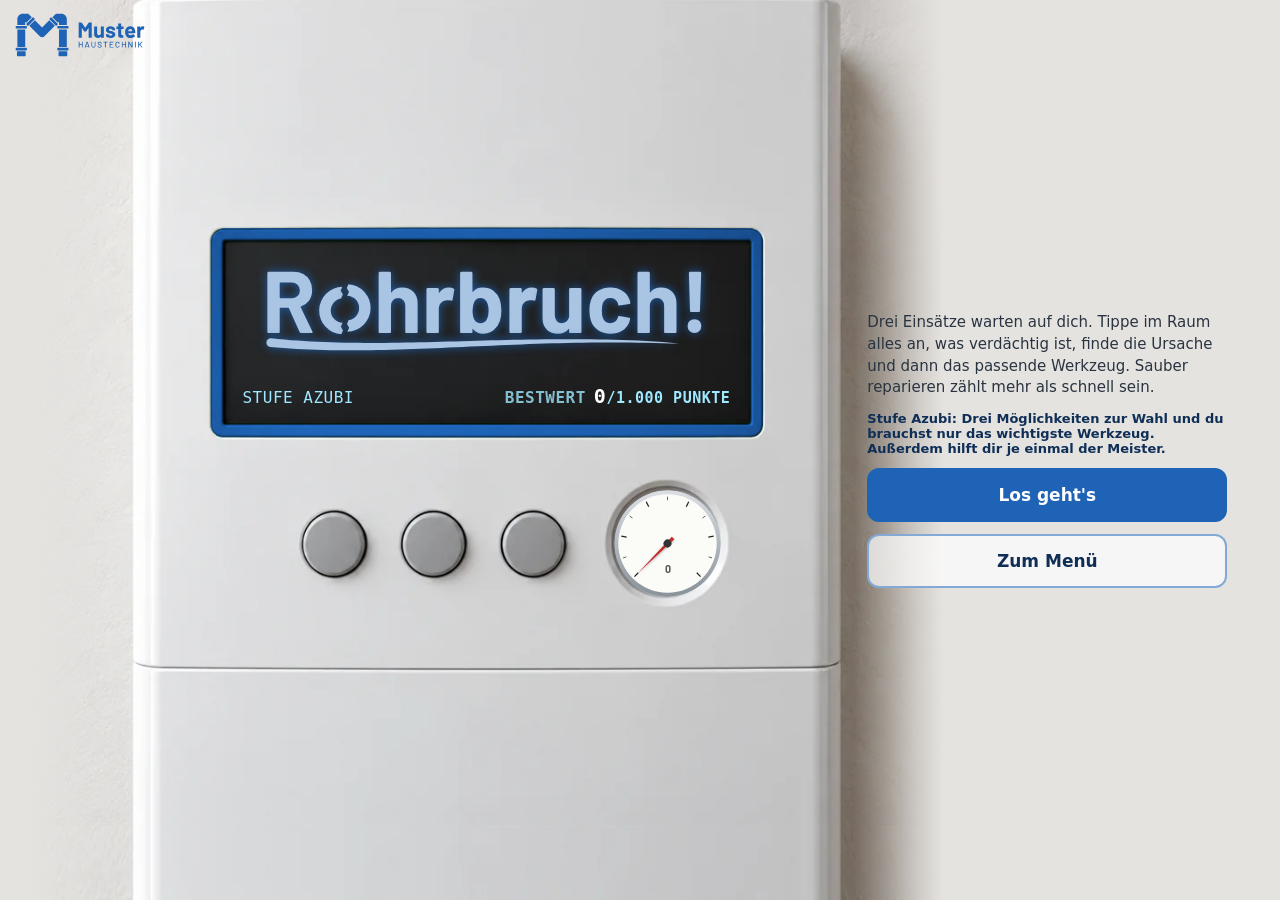
==== commit 27a645ac: "Neue App-Kennung, Installation auch aus dem Spiel, Startbild ohne Frage Co-Authored-By: Claude Opus " ====
--- a/shk-adventure/index.html
+++ b/shk-adventure/index.html
@@ -13,6 +13,9 @@
 <!-- Hintergrund des Startbilds früh laden (wird in schirme.js umgefärbt) -->
 <link rel="preload" as="image" href="bilder/startbild.webp">
 <link rel="icon" type="image/svg+xml" href="kunde/zeichen.svg">
+<!-- App-Installation auch direkt aus dem Spiel (gleiche App wie die Startseite) -->
+<link rel="manifest" href="../manifest.webmanifest">
+<link rel="apple-touch-icon" href="../icons/apple-touch-icon.png">
 </head>
 <body>
 <script src="kunde/kunde.js"></script>
--- a/shk-adventure/rohrbruch.css
+++ b/shk-adventure/rohrbruch.css
@@ -850,3 +850,7 @@
 .rb-nah.handgriff.breit .hg-schritte { align-self: start; font-size: 12px; }
 /* Abfluss: nach einem Fehltipp kurz gesperrt (Nachtest 25.10.2026) */
 .hg-knopf.gesperrt { opacity: .55; transform: scale(.97); transition: opacity .1s; }
+
+/* Startbild-Display ohne Frage (MZ, 25.10.2026): Schriftzug „Rohrbruch!“ größer, Stufe und Bestwert mit etwas Abstand darunter */
+#startSchirm .rb-display { gap: calc(var(--dw) * .04); }
+#startSchirm .rb-display .rb-punkte { height: calc(var(--dw) * .2); }
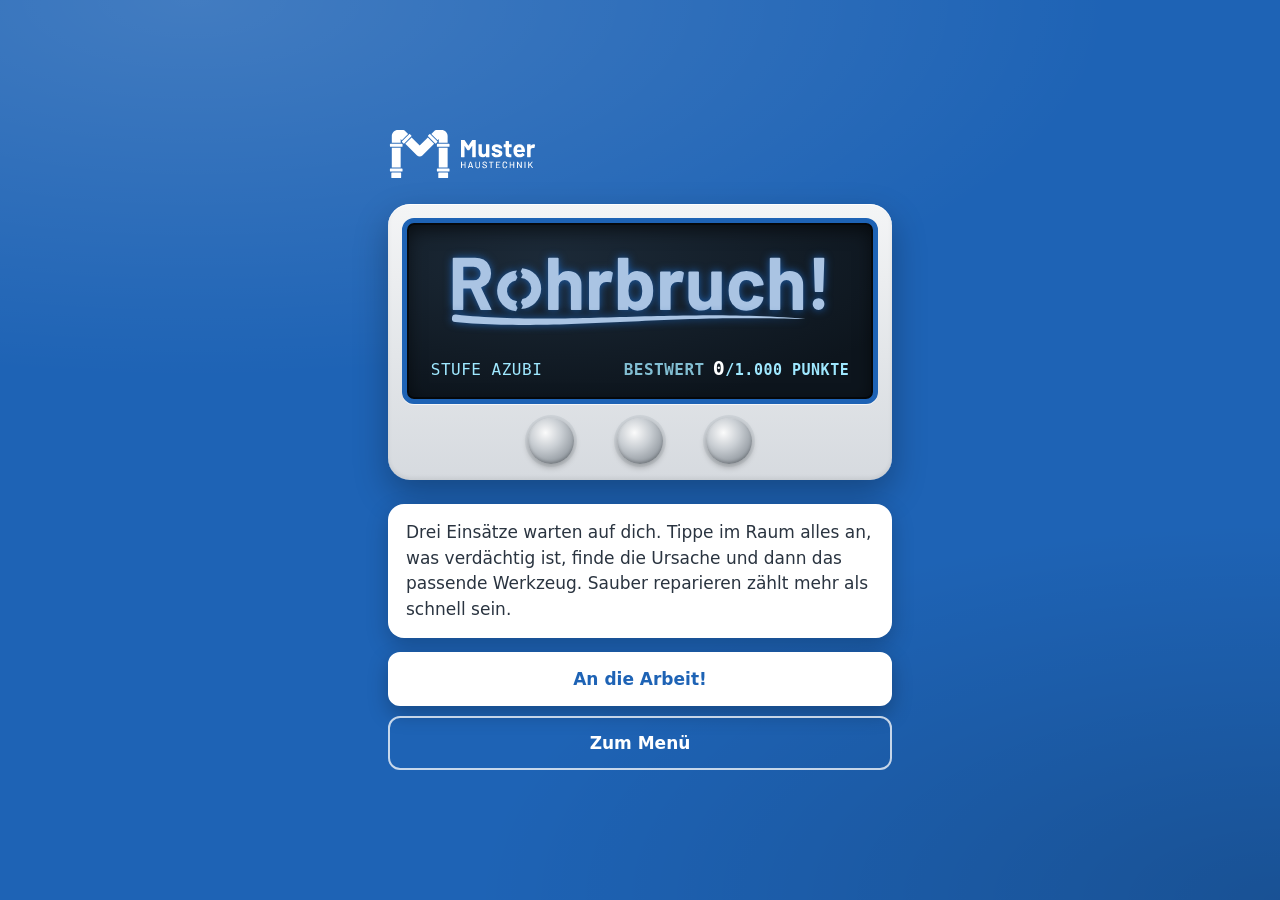
==== commit 779d9d67: "Rohrbruch: neue Startseite, Startbild A, Abschlussbild mit Stufenfigur, Verlierer-Logik, Transporter" ====
--- a/shk-adventure/index.html
+++ b/shk-adventure/index.html
@@ -10,8 +10,6 @@
 <link rel="stylesheet" href="../schrift/barlow.css">
 <link rel="stylesheet" href="rohrbruch.css">
 <link rel="stylesheet" href="leben.css">
-<!-- Hintergrund des Startbilds früh laden (wird in schirme.js umgefärbt) -->
-<link rel="preload" as="image" href="bilder/startbild.webp">
 <link rel="icon" type="image/svg+xml" href="kunde/zeichen.svg">
 <!-- App-Installation auch direkt aus dem Spiel (gleiche App wie die Startseite) -->
 <link rel="manifest" href="../manifest.webmanifest">
@@ -29,6 +27,8 @@
 <!-- schmutz.js: Reinigen – verschmutzte Fassung je Bauteil-Zelle (erzeugt mit Material/Bilder/rohrbruch-handgriff-bilder.py) -->
 <script src="schmutz.js"></script>
 <script src="figuren.js"></script>
+<!-- stufenfiguren.js: Figur je Stufe fürs Zwischenbild nach „Los geht's“ (Material/Bilder/rohrbruch-bilder.py stufenfiguren) -->
+<script src="stufenfiguren.js"></script>
 <!-- sprites.js: Lage der gestalteten Motive (Wasser, Beläge, Bedienteile) – erzeugt mit Material/Bilder/rohrbruch-handgriff-bilder.py -->
 <script src="sprites.js"></script>
 <script src="zeichnen.js"></script>
--- a/shk-adventure/rohrbruch.css
+++ b/shk-adventure/rohrbruch.css
@@ -370,41 +370,73 @@
 .rb-fragebox { width: min(360px, calc(100% - 32px)); background: #fff; border-radius: 14px; padding: 16px; display: grid; gap: 8px; animation: rbAuf .2s ease-out both; }
 .rb-fragebox p { margin: 0 0 6px; font-size: 16px; line-height: 1.4; }
 
-/* ---------- Startbild „Heizungs-Display“ ---------- */
+/* ---------- Startbild Variante A (MZ, 25.10.2026): blau wie die Startseite, Bedienteil mit Display, Anleitung, Knöpfe ---------- */
 .stil-rohrbruch #startSchirm, .stil-rohrbruch #endSchirm { display: block; padding: 0; background: var(--wand); -webkit-backdrop-filter: none; backdrop-filter: none; }
 .stil-rohrbruch #startSchirm[hidden], .stil-rohrbruch #endSchirm[hidden] { display: none; }
 .rb-unsichtbar { position: absolute !important; width: 1px; height: 1px; overflow: hidden; clip: rect(0 0 0 0); }
-.rb-geraet { position: absolute; inset: 0; width: 100%; height: 100%; }
-#startSchirm .rb-logoquer { position: absolute; width: auto; animation: rbEin .5s ease-out both; }
-.rb-display { position: absolute; display: flex; flex-direction: column; justify-content: center; gap: calc(var(--dw) * .02);
-  padding: calc(var(--dw) * .03) calc(var(--dw) * .04); color: #cfe9ff; font-family: ui-monospace, "Cascadia Mono", Consolas, monospace; }
-.rb-punkte { width: 100%; height: calc(var(--dw) * .15); flex: none; animation: rbDisplay .9s .2s steps(6) both; }
+.stil-rohrbruch #startSchirm:not([hidden]) { display: flex; overflow-y: auto; background: var(--haupt);
+  background-image: radial-gradient(120% 70% at 15% 0%, rgba(255,255,255,.16), rgba(255,255,255,0) 60%),
+                    radial-gradient(90% 60% at 100% 100%, rgba(0,0,0,.18), rgba(0,0,0,0) 70%); }
+.rb-startinhalt { width: min(440px, 100%); margin: auto; padding: max(14px, env(safe-area-inset-top)) 18px max(16px, env(safe-area-inset-bottom));
+  display: flex; flex-direction: column; gap: 18px; }
+#startSchirm .rb-logoquer { position: static; display: block; height: 40px; width: auto; align-self: flex-start; animation: rbEin .5s ease-out both; }
+.rb-startlinks, .rb-startrechts { display: flex; flex-direction: column; gap: 14px; }
+/* Bedienteil: hellgraue, abgerundete Gerätefront mit Display (Rahmen in Hausfarbe) und drei grauen Knöpfen */
+.rb-bedienteil { position: relative; padding: 14px 14px 16px; border-radius: 22px;
+  background: linear-gradient(180deg, #f4f5f6 0%, #e3e6e9 55%, #d6dadf 100%);
+  box-shadow: 0 14px 34px rgba(0,0,0,.28), inset 0 1px 0 rgba(255,255,255,.9), inset 0 -2px 4px rgba(0,0,0,.08);
+  animation: rbEin .5s .08s ease-out both; }
+.rb-display { position: relative; display: flex; flex-direction: column; justify-content: center; gap: calc(var(--dw, 300px) * .04);
+  aspect-ratio: 595 / 209; padding: calc(var(--dw, 300px) * .04) calc(var(--dw, 300px) * .05);
+  border-radius: 12px; border: 5px solid var(--haupt);
+  background: radial-gradient(120% 120% at 30% 20%, #1c2a38 0%, #0d151d 70%);
+  box-shadow: inset 0 0 0 2px rgba(0,0,0,.55), inset 0 6px 18px rgba(0,0,0,.6), 0 1px 0 rgba(255,255,255,.7);
+  color: #cfe9ff; font-family: ui-monospace, "Cascadia Mono", Consolas, monospace; }
+.rb-punkte { width: 100%; height: calc(var(--dw, 300px) * .2); flex: none; animation: rbDisplay .9s .2s steps(6) both; }
 @keyframes rbDisplay { from { opacity: 0; } }
-#startSchirm .rb-display .unter { all: unset; display: block; text-align: center; font-size: clamp(10px, calc(var(--dw) * .05), 22px); font-weight: 700;
-  color: #e6f4ff; white-space: nowrap; overflow: hidden; text-overflow: ellipsis; animation: rbDisplay .6s .7s steps(4) both; }
 #startSchirm .rb-display .unter::after { display: none; }
 .rb-display > * { flex-shrink: 0; }
-.rb-dzeile { display: flex; justify-content: space-between; align-items: baseline; gap: 8px; white-space: nowrap; font-size: clamp(8px, calc(var(--dw) * .034), 16px);
+.rb-dzeile { display: flex; justify-content: space-between; align-items: baseline; gap: 8px; white-space: nowrap; font-size: clamp(9px, calc(var(--dw, 300px) * .036), 16px);
   color: #9fe8ff; text-transform: uppercase; letter-spacing: .5px; animation: rbDisplay .6s 1s steps(4) both; }
 #startSchirm .rb-dzeile .besttafel { all: unset; display: flex; gap: .5em; align-items: baseline; }
 #startSchirm .rb-dzeile .besttafel .name { font-size: 1em; font-weight: 700; letter-spacing: .5px; opacity: .8; }
 #startSchirm .rb-dzeile .besttafel .zahl { all: unset; font-size: 1.25em; font-weight: 800; color: #fff; }
 #startSchirm .rb-dzeile .besttafel .zahl small { font-size: .75em; color: #9fe8ff; margin: 0; opacity: 1; }
-.rb-startmano { position: absolute; border-radius: 50%; }
-.rb-unten { position: absolute; display: flex; flex-direction: column; gap: 9px; text-align: center; color: #2a3440; }
-.rb-unten > * { animation: rbEin .45s ease-out both; }
-.rb-unten > :nth-child(2) { animation-delay: .1s; } .rb-unten > :nth-child(3) { animation-delay: .2s; } .rb-unten > :nth-child(n+4) { animation-delay: .3s; }
-#startSchirm .rb-unten .anleitung { margin: 0; font-size: 14px; line-height: 1.45; opacity: 1; }
-.rb-stufentext { margin: 0; font-size: 13px; color: var(--dunkel); font-weight: 600; }
-.rb-stufentext:empty { display: none; }
-.stil-rohrbruch .rb-unten .knopf, .stil-rohrbruch .rb-endknoepfe .knopf, .stil-rohrbruch .rb-ausbildung .knopf { margin: 0; }
+.rb-knoepfchen { display: flex; justify-content: center; gap: 9%; margin-top: 14px; }
+.rb-knoepfchen span { width: 13%; max-width: 46px; aspect-ratio: 1; border-radius: 50%;
+  background: radial-gradient(circle at 38% 32%, #fbfbfb 0%, #c9ced3 38%, #8e959c 78%, #6d747b 100%);
+  box-shadow: 0 3px 6px rgba(0,0,0,.28), inset 0 -2px 3px rgba(0,0,0,.18), 0 0 0 3px #cfd4d9; }
+/* Knöpfe in Endbild und Ausbildungs-Hinweis (aus dem früheren Startbild-Block, gelten weiter) */
+.stil-rohrbruch .rb-endknoepfe .knopf, .stil-rohrbruch .rb-ausbildung .knopf { margin: 0; }
 .stil-rohrbruch .knopf.zweit { color: var(--dunkel); background: rgba(255,255,255,.7); border-color: color-mix(in srgb, var(--haupt) 55%, #fff); }
 .stil-rohrbruch .knopf.zweit:hover { background: #fff; }
-#startSchirm .rb-unten .quellen { margin: 0; font-size: 11px; opacity: .6; }
-#startSchirm .rb-unten .quellen:empty { display: none; }
-.rb-unten.seite { text-align: left; }
-.rb-unten .knopf { text-align: center; }
-@media (min-height: 680px) { .rb-unten { gap: 12px; } #startSchirm .rb-unten .anleitung { font-size: 15px; } }
+/* weiße Karte nur mit der Anleitung */
+.rb-startkarte { padding: 16px 18px; border-radius: 16px; background: #fff; color: #1b2430; box-shadow: 0 8px 22px rgba(0,0,0,.22);
+  animation: rbEin .45s .16s ease-out both; }
+#startSchirm .rb-startkarte .anleitung { margin: 0; font-size: 15.5px; line-height: 1.5; opacity: 1; color: #2a3440; text-align: left; }
+.rb-startknoepfe { display: flex; flex-direction: column; gap: 10px; animation: rbEin .45s .24s ease-out both; }
+.stil-rohrbruch #startSchirm .rb-startknoepfe .knopf { margin: 0; text-align: center; white-space: nowrap; }
+.stil-rohrbruch #startSchirm #losKnopf { background: #fff; color: var(--haupt); border-color: #fff; box-shadow: 0 8px 20px rgba(0,0,0,.25); }
+.stil-rohrbruch #startSchirm #losKnopf::after { background: linear-gradient(100deg, transparent, color-mix(in srgb, var(--haupt) 22%, transparent), transparent); }
+.stil-rohrbruch #startSchirm .rb-startknoepfe .knopf.zweit { background: transparent; color: #fff; border-color: rgba(255,255,255,.75); }
+.stil-rohrbruch #startSchirm .rb-startknoepfe .knopf.zweit:hover { background: rgba(255,255,255,.12); }
+#startSchirm .rb-startrechts .quellen { margin: 0; font-size: 11px; color: #fff; opacity: .6; text-align: center; }
+#startSchirm .rb-startrechts .quellen:empty { display: none; }
+@media (min-height: 760px) { .rb-startinhalt { gap: 24px; } #startSchirm .rb-logoquer { height: 46px; } }
+@media (max-width: 359px) { .rb-startinhalt { padding-left: 12px; padding-right: 12px; gap: 14px; } #startSchirm .rb-startkarte .anleitung { font-size: 14.5px; }
+  .rb-startkarte { padding: 13px 14px; } }
+/* quer und flach: Logo + Bedienteil links, Karte + Knöpfe rechts */
+#startSchirm.quer .rb-startinhalt { width: min(900px, 100%); display: grid; grid-template-columns: minmax(0, 1fr) minmax(0, 1fr); column-gap: 26px; row-gap: 10px;
+  grid-template-areas: "logo rechts" "links rechts"; align-items: center; padding: 12px max(22px, env(safe-area-inset-right)) 12px max(22px, env(safe-area-inset-left)); }
+#startSchirm.quer .rb-logoquer { grid-area: logo; height: 34px; align-self: end; }
+#startSchirm.quer .rb-startlinks { grid-area: links; align-self: start; }
+#startSchirm.quer .rb-startrechts { grid-area: rechts; gap: 10px; }
+#startSchirm.quer .rb-bedienteil { padding: 10px 10px 12px; border-radius: 18px; }
+#startSchirm.quer .rb-knoepfchen { margin-top: 10px; }
+#startSchirm.quer .rb-startkarte { padding: 12px 14px; }
+#startSchirm.quer .rb-startkarte .anleitung { font-size: 14px; line-height: 1.42; }
+#startSchirm.quer .rb-startknoepfe { flex-direction: row; }
+#startSchirm.quer .rb-startknoepfe .knopf { flex: 1; padding: 10px 12px; font-size: 16px; }
 
 /* ---------- Endbild: Manometer ---------- */
 /* Karte senkrecht mittig, solange sie passt (margin: auto); ist sie höher als der Bildschirm, beginnt sie oben */
@@ -852,5 +884,230 @@
 .hg-knopf.gesperrt { opacity: .55; transform: scale(.97); transition: opacity .1s; }
 
 /* Startbild-Display ohne Frage (MZ, 25.10.2026): Schriftzug „Rohrbruch!“ größer, Stufe und Bestwert mit etwas Abstand darunter */
-#startSchirm .rb-display { gap: calc(var(--dw) * .04); }
-#startSchirm .rb-display .rb-punkte { height: calc(var(--dw) * .2); }
+
+/* ---------- Zwischenbild nach „Los geht's“ (MZ, 25.10.2026): Figur der Stufe (neutral) + Stufentext, 3s ---------- */
+.rb-szene.stufe { background: var(--haupt); -webkit-backdrop-filter: none; backdrop-filter: none;
+  background-image: radial-gradient(120% 70% at 15% 0%, rgba(255,255,255,.16), rgba(255,255,255,0) 60%),
+                    radial-gradient(90% 60% at 100% 100%, rgba(0,0,0,.18), rgba(0,0,0,0) 70%); }
+.rb-stufenbild { display: flex; flex-direction: column; align-items: center; gap: 18px; width: min(440px, calc(100% - 32px)); max-height: 100%; padding: 12px 0 18px; }
+/* Figur auf hellem Lichtkreis (Kleidung trägt die Hausfarbe – so hebt sie sich von der Fläche ab) */
+.rb-stufenfigur { position: relative; height: min(50vh, 440px); aspect-ratio: var(--seite, .36); flex: none; animation: rbStufeFigur .6s cubic-bezier(.2,.8,.2,1) both; }
+.rb-stufenfigur::before { content: ""; position: absolute; left: 50%; top: 46%; width: 260%; aspect-ratio: 1; transform: translate(-50%, -50%); z-index: -1;
+  border-radius: 50%; background: radial-gradient(circle, rgba(255,255,255,.62) 0%, rgba(255,255,255,.28) 38%, rgba(255,255,255,0) 68%); }
+.rb-stufenfigur::after { content: ""; position: absolute; left: 50%; bottom: -1.5%; width: 120%; height: 5%; transform: translateX(-50%); z-index: -1;
+  border-radius: 50%; background: radial-gradient(ellipse, rgba(0,0,0,.35), rgba(0,0,0,0) 70%); }
+.rb-stufenfigur .rb-figur { filter: drop-shadow(0 6px 10px rgba(0,0,0,.28)); }
+@keyframes rbStufeFigur { from { opacity: 0; transform: translateY(16px) scale(.96); } }
+.rb-stufenkarte { position: relative; overflow: hidden; width: 100%; padding: 16px 18px 20px; border-radius: 16px; background: #fff; color: #1b2430;
+  box-shadow: 0 10px 26px rgba(0,0,0,.25); animation: rbEin .45s .15s ease-out both; }
+.rb-stufenkarte p { margin: 0; font-size: 16.5px; line-height: 1.45; font-weight: 600; text-align: center; color: var(--dunkel); }
+.rb-stufenbalken { position: absolute; left: 0; right: 0; bottom: 0; height: 4px; background: color-mix(in srgb, var(--haupt) 15%, #fff); }
+.rb-stufenbalken i { display: block; height: 100%; width: 100%; background: var(--haupt); transform-origin: left; animation: rbBalken 3s linear both; }
+@keyframes rbBalken { from { transform: scaleX(0); } }
+@media (max-width: 359px) { .rb-stufenkarte p { font-size: 15px; } .rb-stufenkarte { padding: 13px 14px 17px; } }
+/* quer und flach: Figur links, Karte rechts */
+@media (orientation: landscape) and (max-height: 560px) {
+  .rb-stufenbild { flex-direction: row; width: min(760px, calc(100% - 40px)); gap: 34px; padding: 8px 0; }
+  .rb-stufenfigur { height: min(calc(100vh - 90px), 400px); }
+  .rb-stufenkarte { flex: 1; }
+  .rb-stufenkarte p { text-align: left; }
+}
+@media (prefers-reduced-motion: reduce) { .rb-stufenfigur, .rb-stufenkarte { animation: rbBlende .2s ease-out both; } }
+/* große Bildschirme: Startbild und Zwischenbild etwas größer */
+@media (min-width: 900px) and (min-height: 700px) {
+  .rb-startinhalt { width: min(540px, 100%); }
+  #startSchirm .rb-startkarte .anleitung { font-size: 17px; }
+  #startSchirm .rb-logoquer { height: 52px; }
+  .rb-stufenbild { width: min(520px, calc(100% - 32px)); }
+  .rb-stufenfigur { height: min(56vh, 500px); }
+  .rb-stufenkarte p { font-size: 18px; }
+}
+
+/* ---------- Punkte-Bild: ein Knopf „Weiter“ (MZ, 25.10.2026) ---------- */
+.rb-endknoepfe { display: block; }
+.stil-rohrbruch .rb-endknoepfe .rb-endweiter { width: 100%; margin: 0; }
+
+/* ---------- Abschlussbild (MZ, 25.10.2026): Figur der Stufe (= Spieler), Gedankenwolke, Ausbildung/Praktikum, Knöpfe ---------- */
+.rb-abschluss { position: fixed; inset: 0; z-index: 60; overflow-y: auto; display: flex; background: var(--haupt);
+  background-image: radial-gradient(120% 70% at 15% 0%, rgba(255,255,255,.16), rgba(255,255,255,0) 60%),
+                    radial-gradient(90% 60% at 100% 100%, rgba(0,0,0,.18), rgba(0,0,0,0) 70%); }
+.rb-abschluss[hidden] { display: none; }
+.rb-abschlussinhalt { width: min(460px, 100%); min-height: 100%; margin: 0 auto; display: flex; flex-direction: column; gap: 12px;
+  padding: max(14px, env(safe-area-inset-top)) 16px max(16px, env(safe-area-inset-bottom)); }
+.rb-abschluss .rb-logoquer { height: 38px; width: auto; align-self: flex-start; flex: none; }
+/* Figurhöhe füllt hochkant die freie Höhe: Bildschirm minus Logo, Kasten, Knöpfe, Abstände */
+.rb-abbuehne { --fh: clamp(210px, min(calc(100svh - 372px), calc((100vw - 32px) * 1.3)), 520px); flex: 1; display: grid; grid-template-columns: auto minmax(0, 1fr);
+  grid-template-rows: 1fr auto; grid-template-areas: "figur blase" "rechts rechts"; column-gap: 6px; row-gap: 14px; }
+.rb-abfigur { grid-area: figur; position: relative; height: var(--fh); aspect-ratio: var(--seite, .36); align-self: end; margin-left: 2px; }
+.rb-abfigur[hidden] { display: none; }
+.rb-abfigur::before { content: ""; position: absolute; left: 50%; top: 45%; width: 250%; aspect-ratio: 1; transform: translate(-50%, -50%); z-index: -1;
+  border-radius: 50%; background: radial-gradient(circle, rgba(255,255,255,.55) 0%, rgba(255,255,255,.22) 38%, rgba(255,255,255,0) 68%); }
+.rb-abfigur::after { content: ""; position: absolute; left: 50%; bottom: -1.5%; width: 120%; height: 5%; transform: translateX(-50%); z-index: -1;
+  border-radius: 50%; background: radial-gradient(ellipse, rgba(0,0,0,.35), rgba(0,0,0,0) 70%); }
+.rb-abfigur .rb-figur { filter: drop-shadow(0 6px 10px rgba(0,0,0,.28)); }
+.rb-abrechts { grid-area: rechts; display: flex; flex-direction: column; gap: 12px; min-width: 0; }
+/* Gedankenwolke: weiche, bauschige Form, drei kleiner werdende Kreise führen zum Kopf der Figur */
+.rb-gedanke { grid-area: blase; position: relative; isolation: isolate; align-self: end; margin: 0 0 calc(var(--fh) * .72) 14px;
+  padding: 14px 16px; background: #fff; color: var(--dunkel); border-radius: 30px 34px 30px 26px;
+  filter: drop-shadow(0 6px 12px rgba(0,0,0,.22)); transform-origin: 0 100%; }
+.rb-gedanke[hidden] { display: none; }
+.rb-gedanke::before, .rb-gedanke::after { content: ""; position: absolute; z-index: -1; background: #fff; border-radius: 50%; }
+/* Wolkenbeulen: flache, überlappende Bögen oben und unten rechts */
+.rb-gedanke::before { width: 44%; height: 34px; left: 10%; top: -12px; }
+.rb-gedanke::after { width: 38%; height: 30px; right: 8%; top: -9px; }
+.rb-gedanke p { position: relative; margin: 0; font-size: 16px; line-height: 1.4; font-weight: 600; text-align: center; }
+.rb-gedankenpunkte i { position: absolute; background: #fff; border-radius: 50%; }
+.rb-gedankenpunkte i:nth-child(1) { width: 15px; height: 15px; left: -2px; bottom: -12px; }
+.rb-gedankenpunkte i:nth-child(2) { width: 10px; height: 10px; left: -15px; bottom: -26px; }
+.rb-gedankenpunkte i:nth-child(3) { width: 6px; height: 6px; left: -24px; bottom: -37px; }
+.rb-abkasten[hidden] { display: none; }
+.rb-abkasten .rb-ausbildung { margin: 0; }
+.rb-abknoepfe { display: grid; grid-template-columns: 1fr 1fr; gap: 10px; }
+.rb-abknoepfe .knopf[hidden] { display: none; }
+/* beide Knöpfe weiß – „Zur Website“ (Hausfarbe) bleibt der einzige farbige Knopf (MZ, 25.10.2026) */
+.stil-rohrbruch .rb-abknoepfe .knopf, .stil-rohrbruch .rb-abknoepfe .knopf.zweit { margin: 0; text-align: center; padding-left: 8px; padding-right: 8px; white-space: nowrap;
+  background: #fff; color: var(--haupt); border-color: #fff; box-shadow: 0 8px 20px rgba(0,0,0,.22); }
+.stil-rohrbruch .rb-abknoepfe .knopf:hover { background: #f3f6fa; }
+.stil-rohrbruch .rb-abknoepfe .knopf::after { background: linear-gradient(100deg, transparent, color-mix(in srgb, var(--haupt) 20%, transparent), transparent); }
+/* quer: Figur links, rechts Gedankenwolke, Kasten, Knöpfe */
+.rb-abschluss.quer .rb-abschlussinhalt { width: min(860px, 100%); padding-left: max(22px, env(safe-area-inset-left)); padding-right: max(22px, env(safe-area-inset-right)); }
+.rb-abschluss.quer .rb-abbuehne { --fh: min(calc(100svh - 96px), 470px); grid-template-rows: auto auto; grid-template-areas: "figur blase" "figur rechts";
+  column-gap: 34px; row-gap: 14px; align-content: center; }
+.rb-abschluss.quer .rb-gedanke { align-self: end; justify-self: start; max-width: min(100%, 440px); margin: 0 0 4px 18px; }
+.rb-abschluss.quer .rb-abrechts { align-self: start; }
+@media (max-height: 520px) {
+  .rb-abschluss.quer .rb-abschlussinhalt { gap: 4px; padding-top: 8px; padding-bottom: 8px; }
+  .rb-abschluss.quer .rb-logoquer { height: 28px; }
+  .rb-abschluss.quer .rb-abbuehne { --fh: calc(100svh - 64px); row-gap: 10px; }
+  .rb-abschluss.quer .rb-abrechts { gap: 8px; }
+  .rb-abschluss.quer .rb-gedanke { padding: 11px 14px; } .rb-abschluss.quer .rb-gedanke p { font-size: 15px; }
+  .rb-abschluss.quer .rb-abknoepfe .knopf { padding-top: 9px; padding-bottom: 9px; font-size: 16px; }
+}
+@media (max-width: 359px) { .rb-abbuehne { --fh: clamp(190px, calc(100svh - 350px), 420px); } .rb-gedanke p { font-size: 14.5px; } .rb-gedanke { padding: 12px 13px; }
+  .stil-rohrbruch .rb-abknoepfe .knopf { font-size: 15px; } }
+/* sanftes Erscheinen: Figur gleitet ein, Wolke ploppt, Rest blendet ein */
+.rb-abschluss .rb-abfigur, .rb-abschluss .rb-gedanke, .rb-abschluss .rb-abkasten, .rb-abschluss .rb-abknoepfe, .rb-abschluss .rb-logoquer { opacity: 0; }
+.rb-abschluss.da .rb-logoquer { animation: rbAbEin .45s ease-out both; }
+.rb-abschluss.da .rb-abfigur { animation: rbAbFigur .7s cubic-bezier(.2,.8,.2,1) .1s both; }
+.rb-abschluss.da .rb-gedanke { animation: rbAbBlase .55s cubic-bezier(.3,1.5,.5,1) .6s both; }
+.rb-abschluss.da .rb-abkasten { animation: rbAbEin .45s .85s ease-out both; }
+.rb-abschluss.da .rb-abknoepfe { animation: rbAbEin .45s 1s ease-out both; }
+@keyframes rbAbEin { from { opacity: 0; transform: translateY(8px); } to { opacity: 1; transform: none; } }
+@keyframes rbAbBlende { from { opacity: 0; } to { opacity: 1; } }
+@keyframes rbAbFigur { from { opacity: 0; transform: translateX(-30px); } to { opacity: 1; transform: none; } }
+@keyframes rbAbBlase { from { opacity: 0; transform: scale(.4); } to { opacity: 1; transform: none; } }
+@media (prefers-reduced-motion: reduce) {
+  /* rahmen.css schaltet bei weniger Bewegung alle Animationen ab – hier nur weich einblenden, sonst bliebe alles unsichtbar */
+  .rb-abschluss.da .rb-abfigur, .rb-abschluss.da .rb-gedanke, .rb-abschluss.da .rb-abkasten, .rb-abschluss.da .rb-abknoepfe, .rb-abschluss.da .rb-logoquer { opacity: 1; animation: rbAbBlende .3s ease-out both !important; }
+}
+
+/* Kasten im Abschlussbild: Bild links, Text + „Zur Website“ rechts; „Zur Website“ genau so breit wie „Zum Menü“ und bündig darüber
+   (gleiches 2-Spalten-Raster wie die Knöpfe, MZ 25.10.2026) */
+.rb-abkasten .rb-ausbildung { padding: 0; border: 0; overflow: hidden; border-radius: 14px; background: #fff; box-shadow: 0 8px 20px rgba(0,0,0,.2); }
+.rb-abkasten .rb-ausbildung.mitbild { display: grid; grid-template-columns: 1fr 1fr; column-gap: 10px; align-items: stretch; padding: 0; }
+/* Foto über die ganze Höhe von Text + Knopf (Unterkante Foto = Unterkante Knopf); contain: size – das Foto bestimmt die Höhe nicht mit */
+.rb-abkasten .rb-ausbildungbild { width: 100%; height: auto; min-height: 96px; align-self: stretch; contain: size; aspect-ratio: auto; border-radius: 0; }
+.rb-abkasten .rb-ausbildungtext { gap: 8px; justify-content: space-between; }
+.rb-abkasten .rb-ausbildung p { padding: 10px 12px 0 0; font-size: 14px; line-height: 1.32; }
+.rb-abkasten .rb-ausbildung:not(.mitbild) p { padding: 12px 14px 0; }
+.rb-abkasten .rb-ausbildung:not(.mitbild) .rb-webknopf { width: calc(50% - 5px); align-self: flex-end; }
+.stil-rohrbruch .rb-abkasten .rb-ausbildung .knopf.rb-webknopf { margin: 0; border-radius: 12px 0 14px 12px; padding: 11px 8px; font-size: 16px; white-space: nowrap; }
+@media (max-width: 359px) { .rb-abkasten .rb-ausbildung p { font-size: 13px; } }
+@media (max-height: 520px) { .rb-abschluss.quer .rb-abkasten .rb-ausbildungbild { min-height: 0; } .stil-rohrbruch .rb-abschluss.quer .rb-abkasten .knopf.rb-webknopf { padding: 8px; font-size: 15px; } }
+@media (min-width: 1000px) and (min-height: 700px) { .rb-abschluss.quer .rb-abschlussinhalt { width: min(980px, 100%); } .rb-abschluss.quer .rb-abbuehne { --fh: min(calc(100svh - 110px), 560px); }
+  .rb-gedanke p { font-size: 18px; } .rb-abkasten .rb-ausbildung p { font-size: 16px; } }
+.stil-rohrbruch .rb-abkasten .knopf.rb-webknopf:hover { transform: none; }   /* bleibt bündig mit Foto und „Zum Menü“ */
+
+/* ---------- Verlierer-Logik (Developer B, MZ 25.10.2026): Fehler-Anzeige, Warnung, Ausscheiden ---------- */
+/* Fehler-Punkte in der Kopfzeile neben „Einsatz 1/3“: frei = Ring, verbraucht = gefüllt; beim letzten erlaubten pulsiert der freie */
+#anzeige .links:has(.rb-fehler:not([hidden])) { line-height: 1.15; }
+#anzeige .rb-fehler { display: flex; align-items: center; gap: 4px; margin-top: 3px; height: 10px; }
+#anzeige .rb-fehler[hidden] { display: none; }
+#anzeige .rb-fehler i { width: 9px; height: 9px; border-radius: 50%; border: 2px solid rgba(255,255,255,.85); box-sizing: border-box;
+  box-shadow: 0 1px 2px rgba(0,0,0,.35); transition: background-color .3s, border-color .3s; }
+#anzeige .rb-fehler i.weg { background: #ff6a55; border-color: #fff; }
+#anzeige .rb-fehler i.neu { animation: rbFehlerNeu .6s cubic-bezier(.3,1.6,.5,1); }
+#anzeige .rb-fehler.letzter i:not(.weg) { animation: rbFehlerLetzter 1.4s ease-in-out infinite; }
+@keyframes rbFehlerNeu { 0% { transform: scale(.4); } 55% { transform: scale(1.7); } 100% { transform: scale(1); } }
+@keyframes rbFehlerLetzter { 0%, 100% { transform: scale(1); } 50% { transform: scale(1.35); border-color: #ffd2c9; } }
+@media (max-width: 359px) { #anzeige .rb-fehler { gap: 3px; } #anzeige .rb-fehler i { width: 8px; height: 8px; } }
+/* Warnung beim letzten erlaubten Fehler: als Schild über der Kopfzeile (QA Release 2: nicht über Fenstertiteln wie „Ursache“
+   oder „Werkzeugkoffer“); „Zum Menü“ bleibt frei, Tippen schließt, nach ca. 4s weg */
+.rb-fehlerwarnung { position: fixed; z-index: 45; top: 4px; left: calc(52px + env(safe-area-inset-left, 0px)); right: max(8px, env(safe-area-inset-right));
+  min-height: 40px; display: flex; align-items: center; padding: 4px 12px; border-radius: 12px; background: #fff; color: #2a2a2a;
+  border-left: 5px solid #e2462f; box-shadow: 0 6px 18px rgba(0,0,0,.3); font-size: 14px; font-weight: 600; line-height: 1.2; text-align: left;
+  animation: rbWarnEin .45s cubic-bezier(.2,.9,.3,1.2) both; cursor: pointer; }
+@media (max-width: 400px) { .rb-fehlerwarnung { font-size: 12.5px; padding: 3px 10px; } }
+.rb-fehlerwarnung.weg { opacity: 0; transform: translateY(-8px); transition: opacity .35s, transform .35s; }
+@keyframes rbWarnEin { from { opacity: 0; transform: translateY(-12px); } to { opacity: 1; transform: none; } }
+/* Sperre zwischen dem Fehler und der Einblendung (nichts mehr antippen) */
+.rb-ausdeckel { position: fixed; inset: 0; z-index: 55; }
+/* Einblendung „Feierabend vor der Zeit“ */
+.rb-austitel .rb-wzzusatz { display: block; margin-top: 8px; font-size: clamp(16px, 4.4vw, 20px); font-weight: 600; }
+.rb-szene.ausgeschieden .rb-austitel { animation: rbAusEin .5s cubic-bezier(.2,.9,.3,1.15) both; }
+@keyframes rbAusEin { 0% { opacity: 0; transform: scale(.85) rotate(-2deg); } 100% { opacity: 1; transform: none; } }
+@media (prefers-reduced-motion: reduce) {
+  #anzeige .rb-fehler i.neu, #anzeige .rb-fehler.letzter i:not(.weg), .rb-szene.ausgeschieden .rb-austitel { animation: none; }
+  .rb-fehlerwarnung { animation: none; }
+}
+
+/* ---------- Transporter-Beschriftung, Variante B (Developer B, MZ 25.10.2026): Logo hoch auf der Schiebetür, Kontakt hinten ---------- */
+/* Fahrt 3,2s: hereinfahren – ca. 1s in der Mitte stehen – hinausfahren (fahrt.js DAUER) */
+.rb-transporter { container-type: size; }
+.rb-transporter.faehrt { animation-name: rbFahrenHalt; animation-timing-function: linear; }
+@keyframes rbFahrenHalt {
+  0% { left: 100%; transform: translateX(0); animation-timing-function: cubic-bezier(.2,.6,.35,1); }
+  36% { left: 50%; transform: translateX(-50%); animation-timing-function: linear; }
+  67% { left: 50%; transform: translateX(-50%); animation-timing-function: cubic-bezier(.6,0,.85,.45); }
+  100% { left: 0; transform: translateX(-100%); }
+}
+.rb-transporterlogo { object-fit: contain; object-position: 50% 50%; }
+.rb-transporterlogo.weiss { filter: brightness(0) invert(1); }
+.rb-transporterkontakt { position: absolute; display: flex; flex-direction: column; align-items: center; justify-content: center; gap: 0.06em;
+  color: #fff; font-family: var(--schrift-kopf); font-weight: 600; font-size: 6.8cqh; line-height: 1.1; text-align: center; white-space: nowrap;
+  letter-spacing: .01em; pointer-events: none; text-shadow: 0 0 1px rgba(0,0,0,.18); }
+.rb-transporterkontakt .rb-tel { display: inline-flex; align-items: center; gap: 0.28em; }
+.rb-transporterkontakt .rb-hoerer { width: 0.95em; height: 0.95em; flex: none; }
+/* Quer flach (MZ, 25.10.2026): Funkspruch kompakt als Spalte rechts (Ortszeile darüber), die Straße läuft über die ganze
+   Breite, der Transporter hält mittig in der linken Fläche und wird so deutlich größer (Kontaktschrift ca. 10 px und mehr).
+   Lange Funksprüche scrollen im Kasten, „Weiter“ bleibt sichtbar. Hochformat unverändert (.rb-fahrtspalte = display: contents). */
+.rb-fahrtspalte { display: contents; }
+@media (orientation: landscape) and (max-height: 520px) {
+  .rb-szene.fahrt { --funkb: clamp(222px, 40vw, 380px); padding-bottom: 6px; align-items: stretch; }
+  .rb-szene.fahrt .rb-fahrtbox { width: 100%; height: 100%; display: grid; gap: 0; grid-template-columns: minmax(0, 1fr) var(--funkb); grid-template-rows: 100%; }
+  .rb-szene.fahrt .rb-strasse { grid-column: 1 / -1; grid-row: 1; width: auto; height: 100%; min-height: 0; }
+  .rb-szene.fahrt .rb-strasse::after { bottom: 7%; }
+  .rb-szene.fahrt .rb-transporter { bottom: 9%; height: min(84%, calc((100vw - var(--funkb) - 36px) * 308 / 640));
+    --halt: calc((100vw - var(--funkb) - 24px) / 2); }
+  .rb-szene.fahrt .rb-transporter:not(.faehrt) { left: var(--halt); }
+  .rb-szene.fahrt .rb-transporter.faehrt { animation-name: rbFahrenHaltQuer; }
+  .rb-szene.fahrt .rb-fahrtspalte { grid-column: 2; grid-row: 1; position: relative; z-index: 1; display: flex; flex-direction: column;
+    justify-content: center; gap: 5px; min-height: 0; max-height: 100%; margin-right: max(12px, env(safe-area-inset-right)); }
+  .rb-szene.fahrt .rb-fahrtziel { flex: none; margin: 0; font-size: 15.5px; line-height: 1.2; text-align: left; }
+  .rb-szene.fahrt .rb-fahrtfunk { flex: 0 1 auto; width: auto; min-height: 0; overflow-y: auto; padding: 7px 9px; gap: 5px; border-radius: 12px; }
+  .rb-szene.fahrt .rb-funkkopf { gap: 8px; }
+  .rb-szene.fahrt .rb-funkbild { width: 34px; height: 34px; }
+  .rb-szene.fahrt .rb-funkname { font-size: 14.5px; }
+  .rb-szene.fahrt .rb-funktext { font-size: 13px; line-height: 1.3; padding: 5px 8px; border-radius: 9px; }
+  .rb-szene.fahrt .rb-fahrtfunk .rb-fahrtweiter { position: sticky; bottom: 0; justify-self: end; padding: 5px 12px; min-width: 92px; box-shadow: 0 -4px 10px #fff; }
+}
+@keyframes rbFahrenHaltQuer {
+  0% { left: 100%; transform: translateX(0); animation-timing-function: cubic-bezier(.2,.6,.35,1); }
+  36% { left: var(--halt, 50%); transform: translateX(-50%); animation-timing-function: linear; }
+  67% { left: var(--halt, 50%); transform: translateX(-50%); animation-timing-function: cubic-bezier(.6,0,.85,.45); }
+  100% { left: 0; transform: translateX(-100%); }
+}
+/* Firmenbild weniger abgesoftet (MZ, 25.10.2026): Mittelwert zwischen alt und „deutlich weniger“ – Weichzeichner 6 → 4,5 px,
+   weiße Schicht ca. 52–62 % → ca. 41–49 % (unten etwas mehr) */
+.rb-fahrthg::before { filter: blur(4.5px) saturate(.89) brightness(1.07); inset: -18px; }
+.rb-fahrthg::after { background: linear-gradient(180deg, rgba(241,244,247,.41), rgba(241,244,247,.485) 55%, rgba(227,232,238,.65)); }
+@media (orientation: portrait) {
+  .rb-fahrthg::after { background: linear-gradient(180deg, rgba(241,244,247,.4) 0, rgba(241,244,247,.475) 44%,
+    #eef1f4 56%, #e3e8ee 78%, color-mix(in srgb, var(--haupt) 14%, #d6dce3) 100%); }
+}
+/* Abschlussbild (QA Release 2, S3): Foto im Kasten oben ausrichten (Köpfe bleiben sichtbar), quer zeigen die Kreise der
+   Gedankenwolke waagrecht zur Figur (Kopf links) statt nach unten zum Kasten */
+.rb-abkasten .rb-ausbildungbild { object-position: 50% 22%; }
+.rb-abschluss.quer .rb-gedankenpunkte i:nth-child(1) { width: 14px; height: 14px; left: -14px; top: 30%; bottom: auto; }
+.rb-abschluss.quer .rb-gedankenpunkte i:nth-child(2) { width: 9px; height: 9px; left: -27px; top: 8%; bottom: auto; }
+.rb-abschluss.quer .rb-gedankenpunkte i:nth-child(3) { width: 6px; height: 6px; left: -37px; top: -12%; bottom: auto; }
